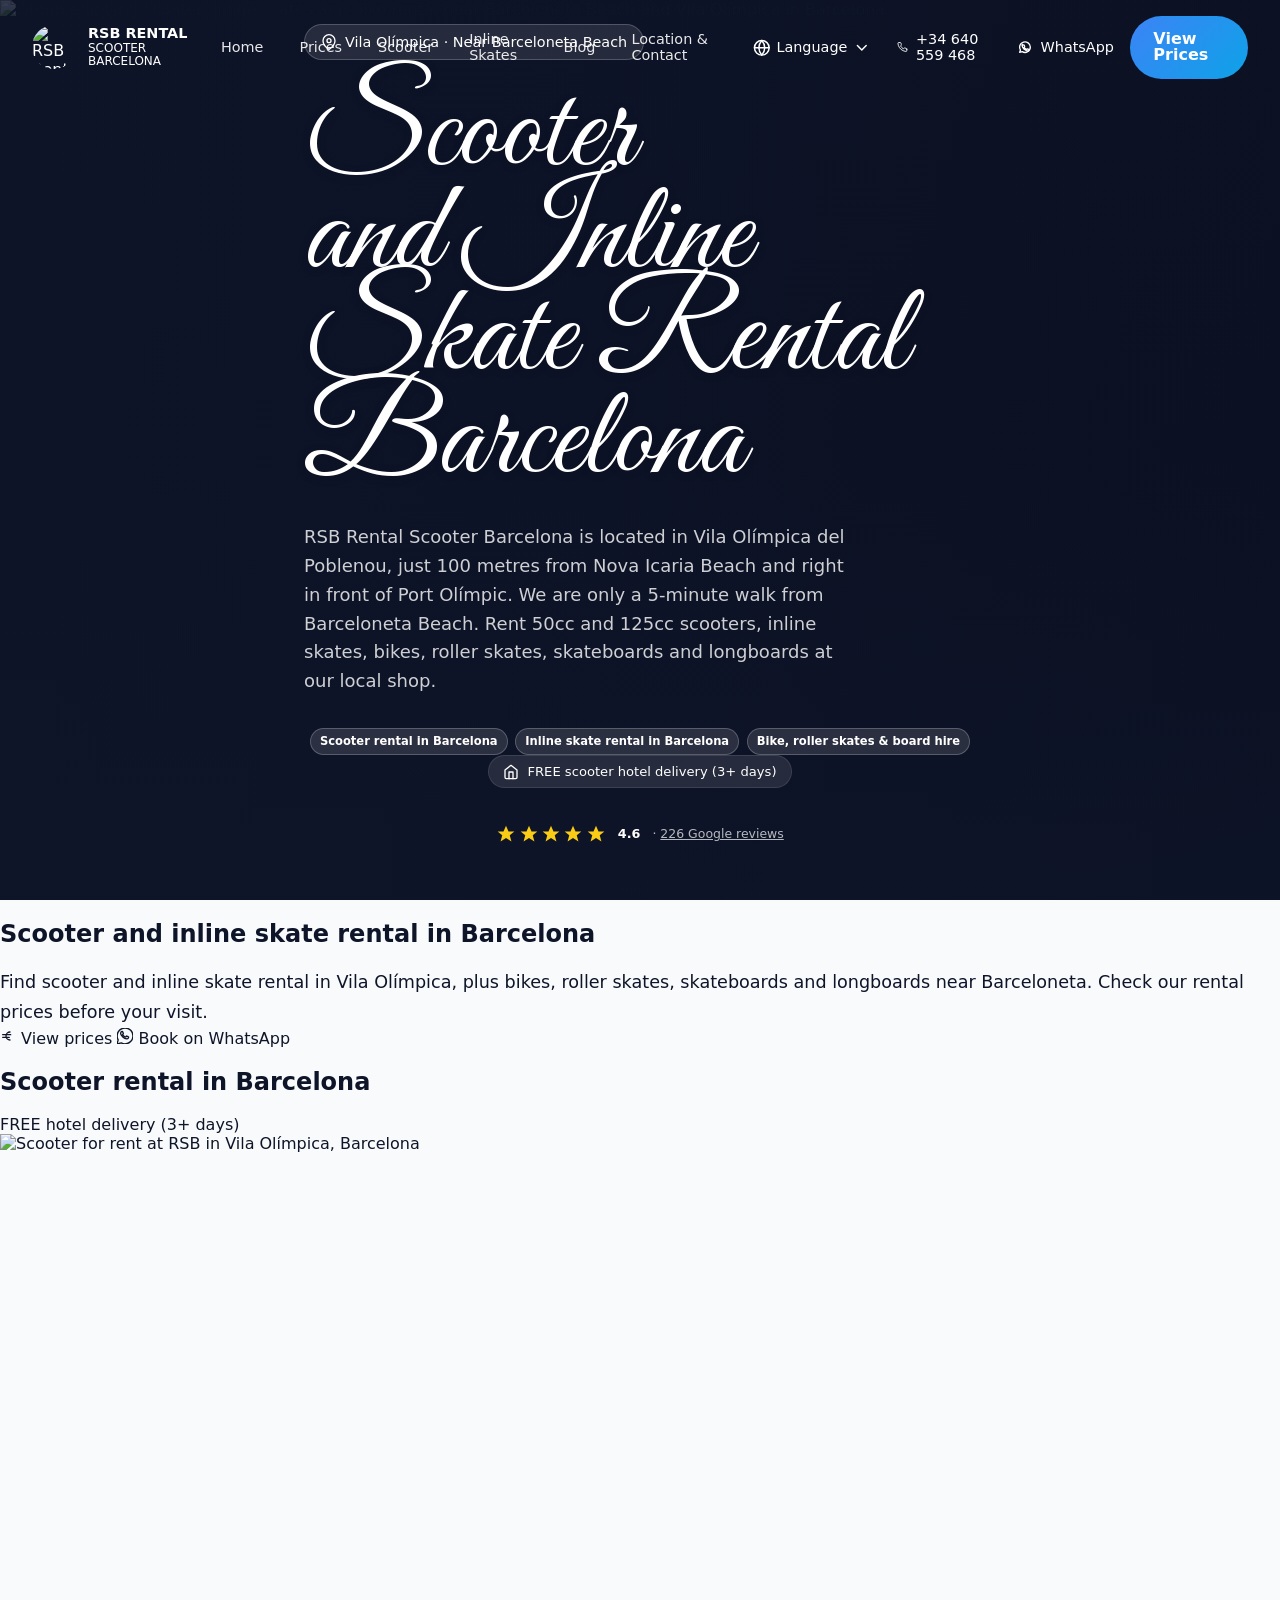
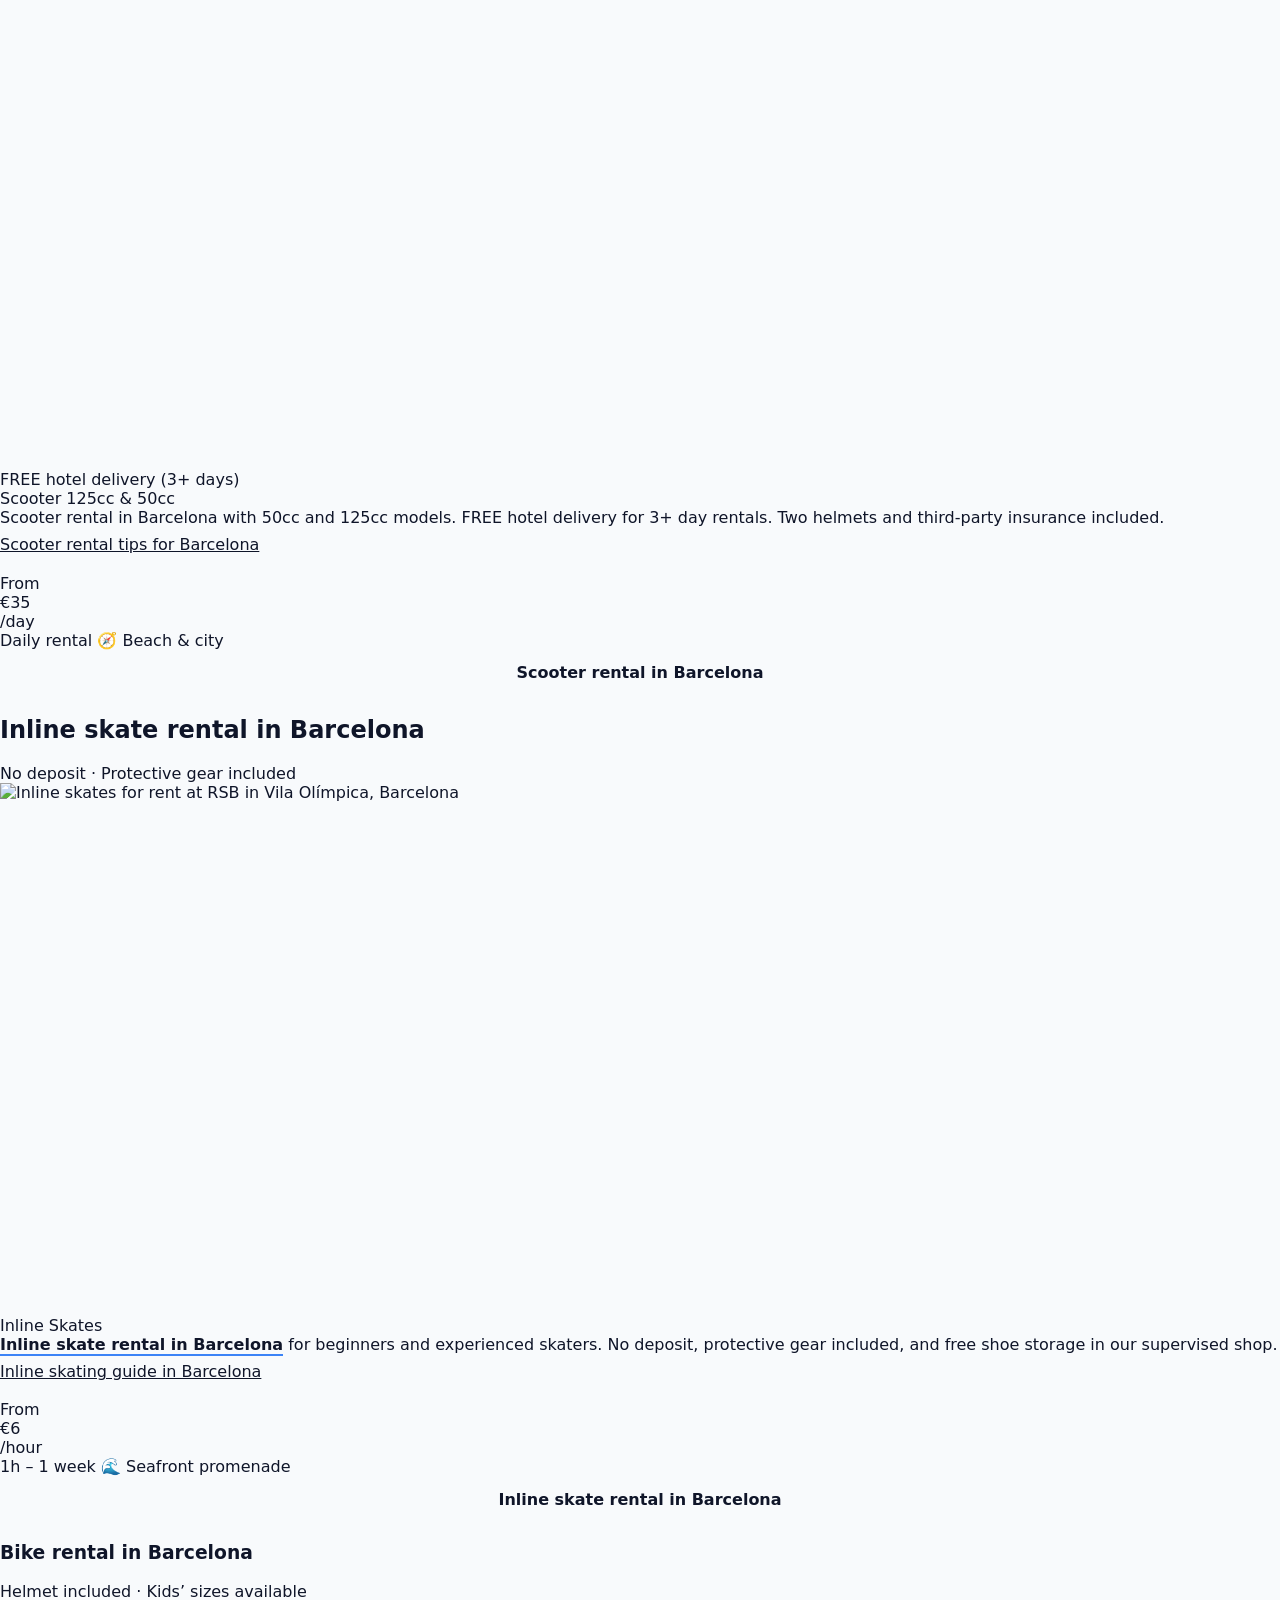
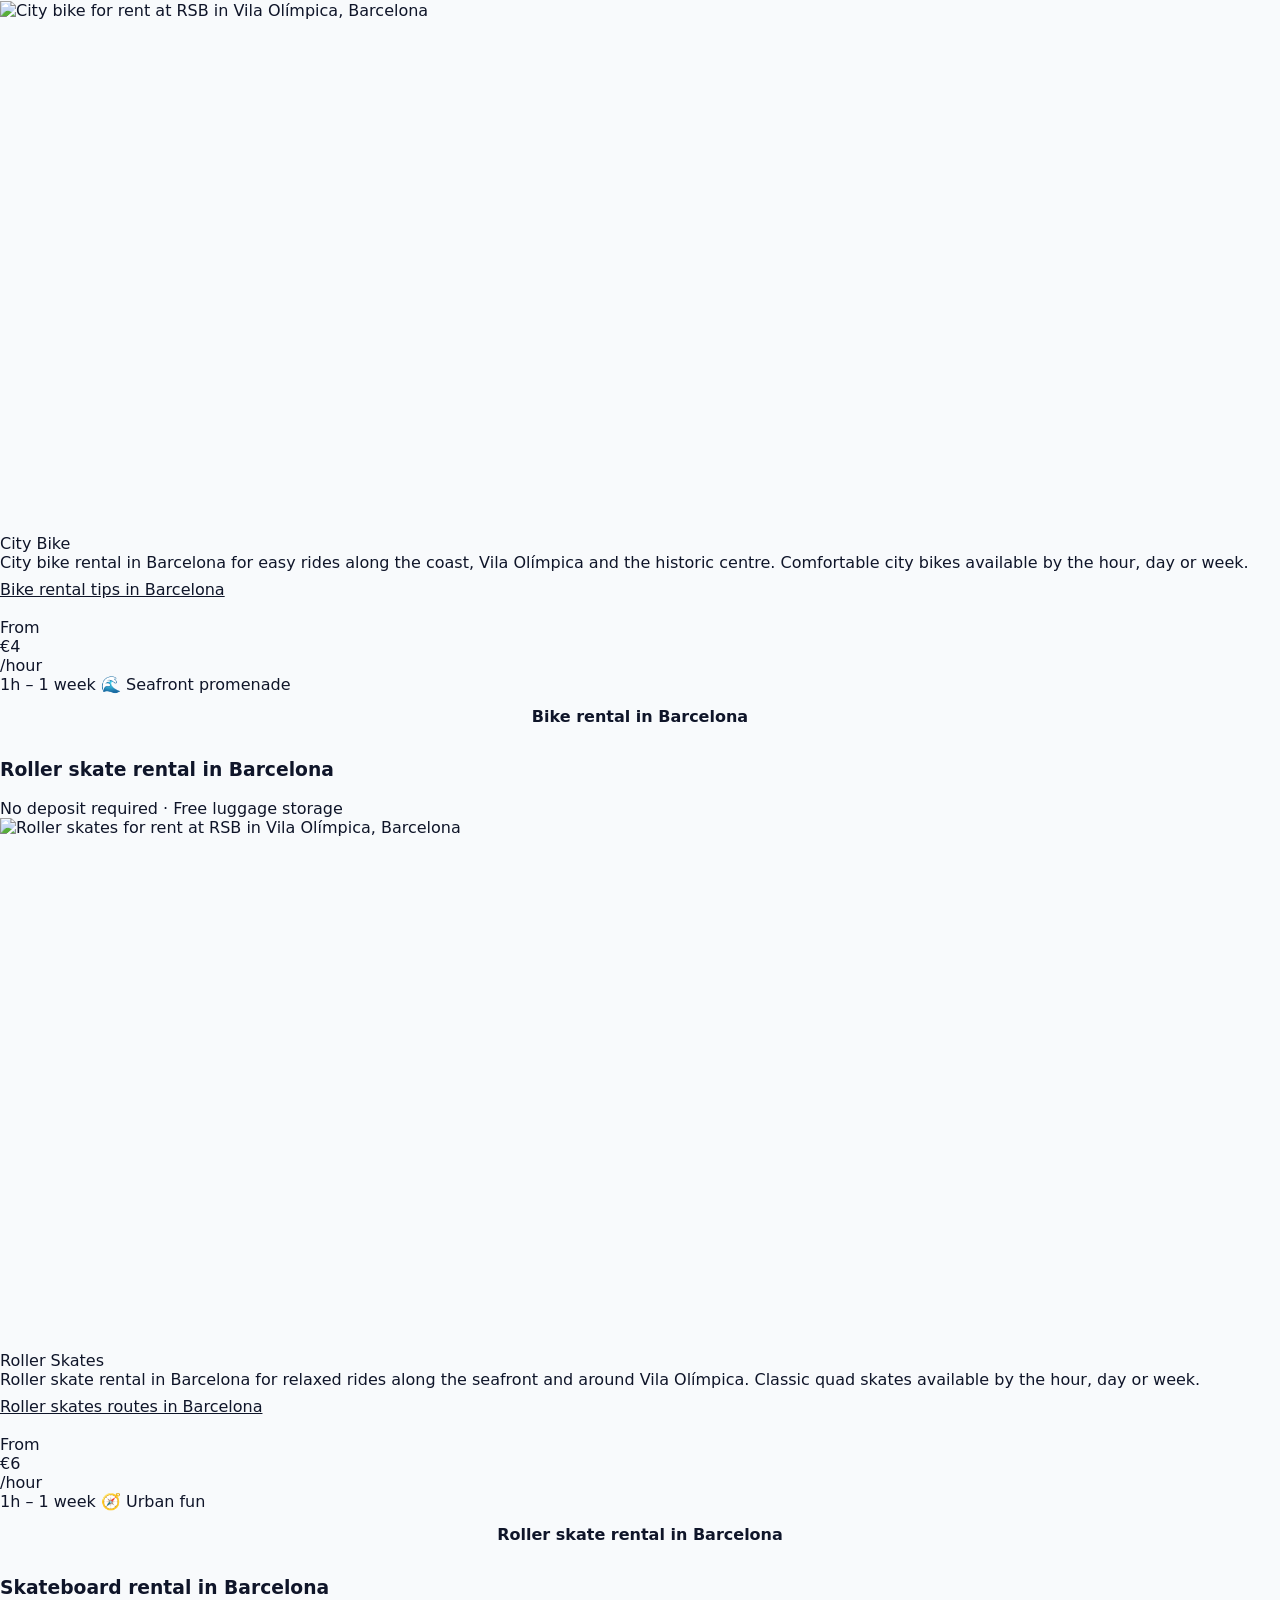
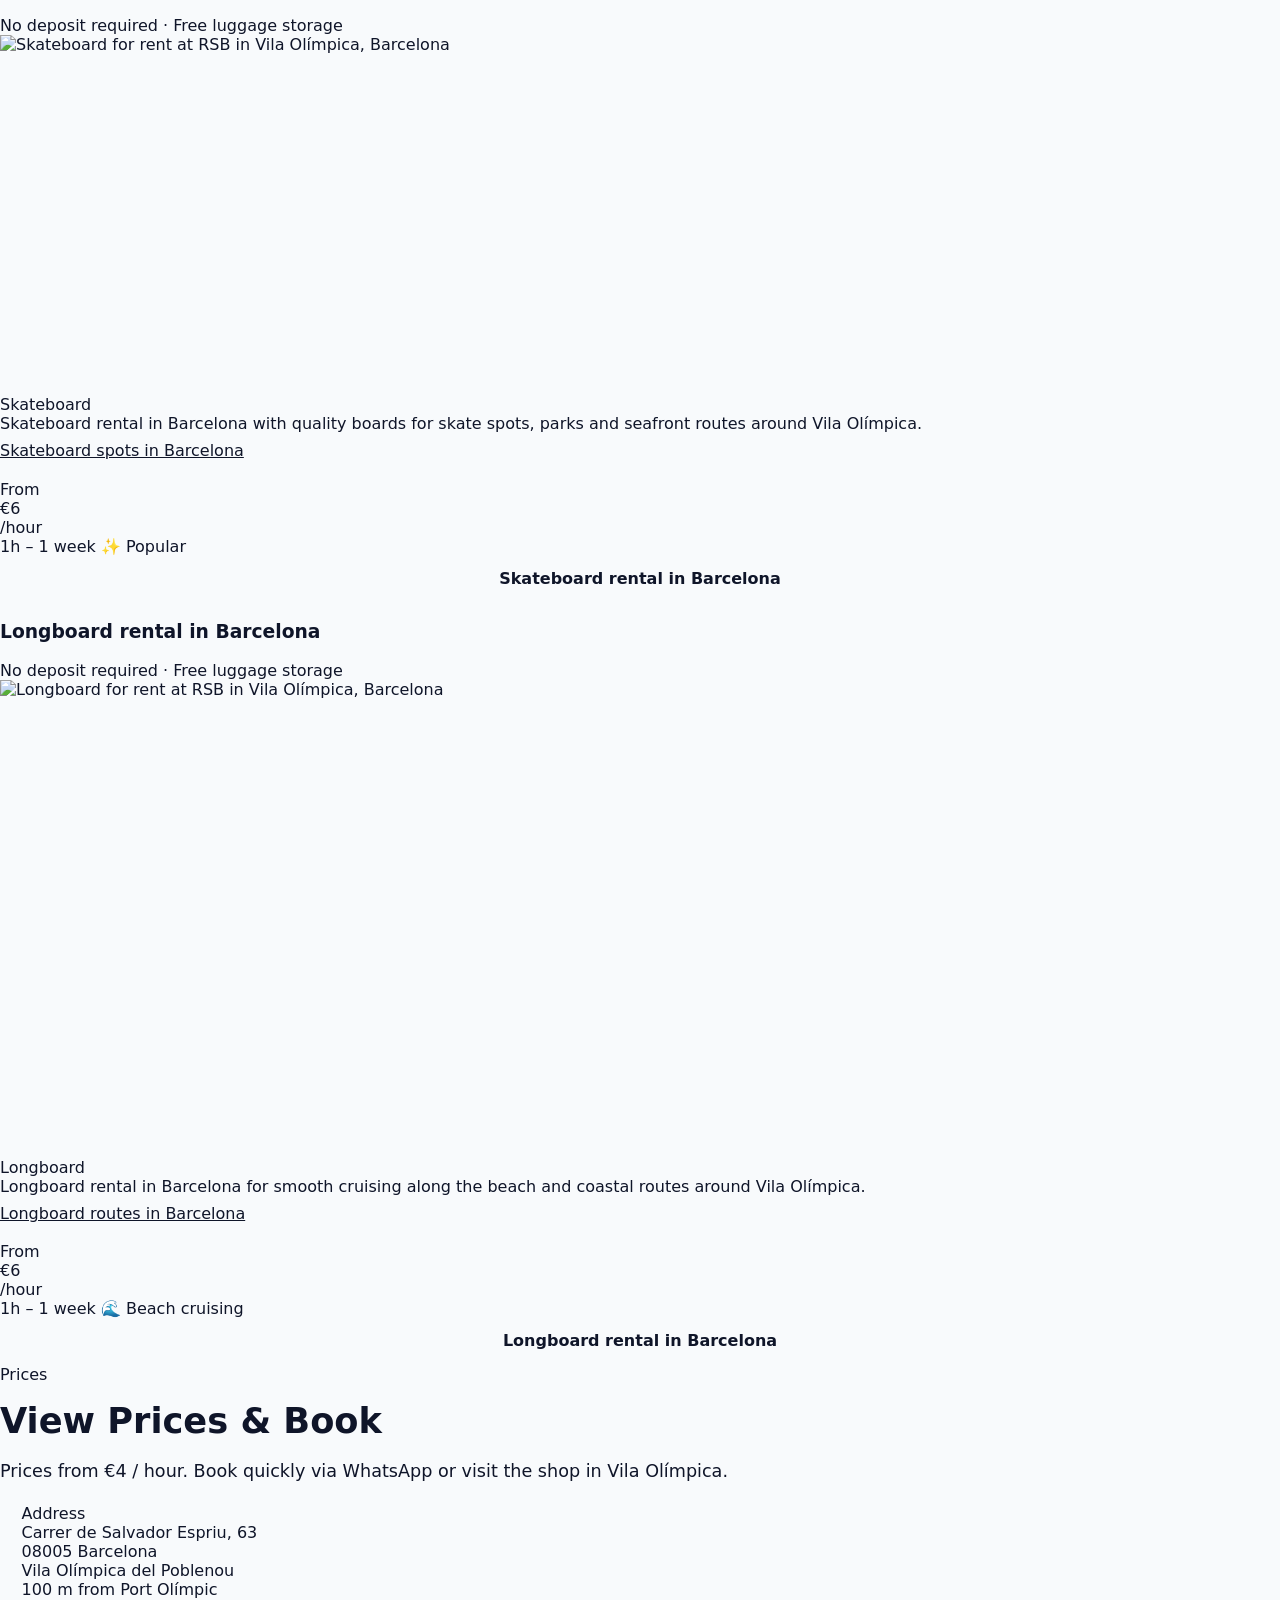
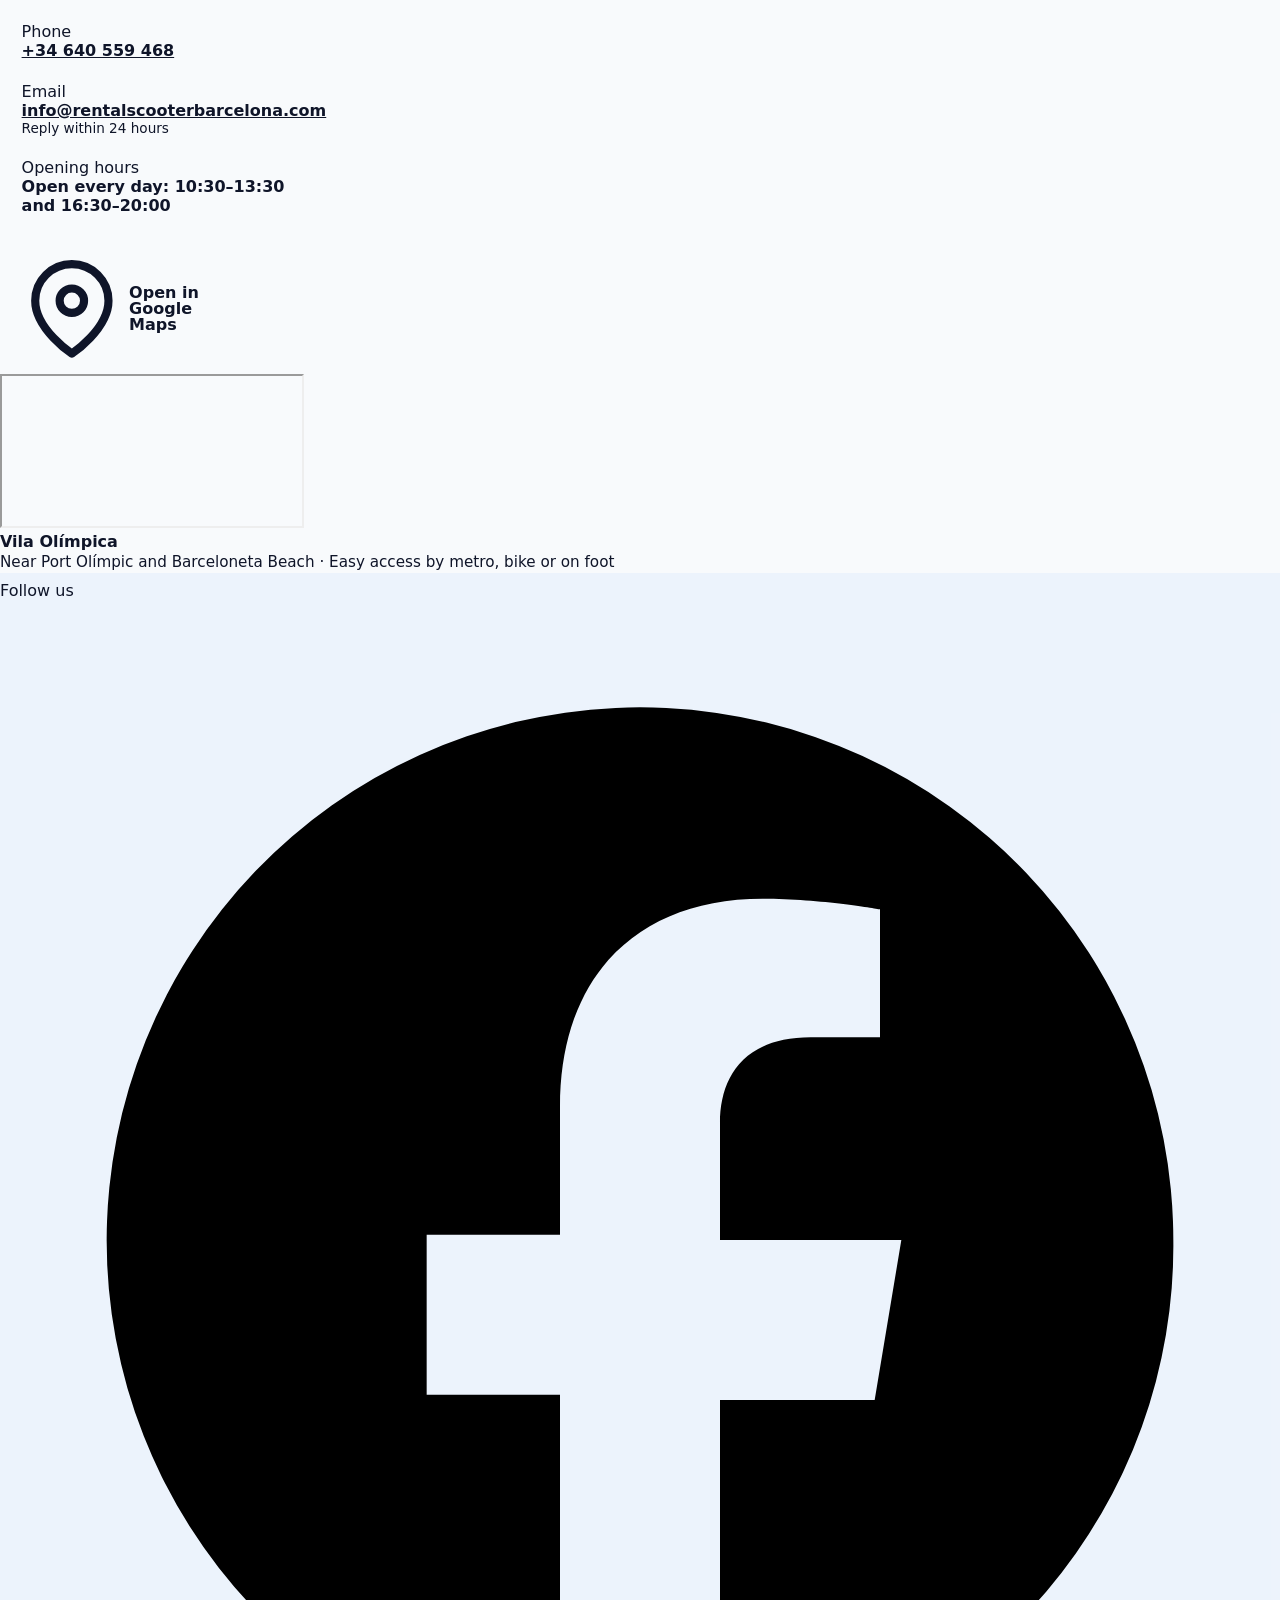
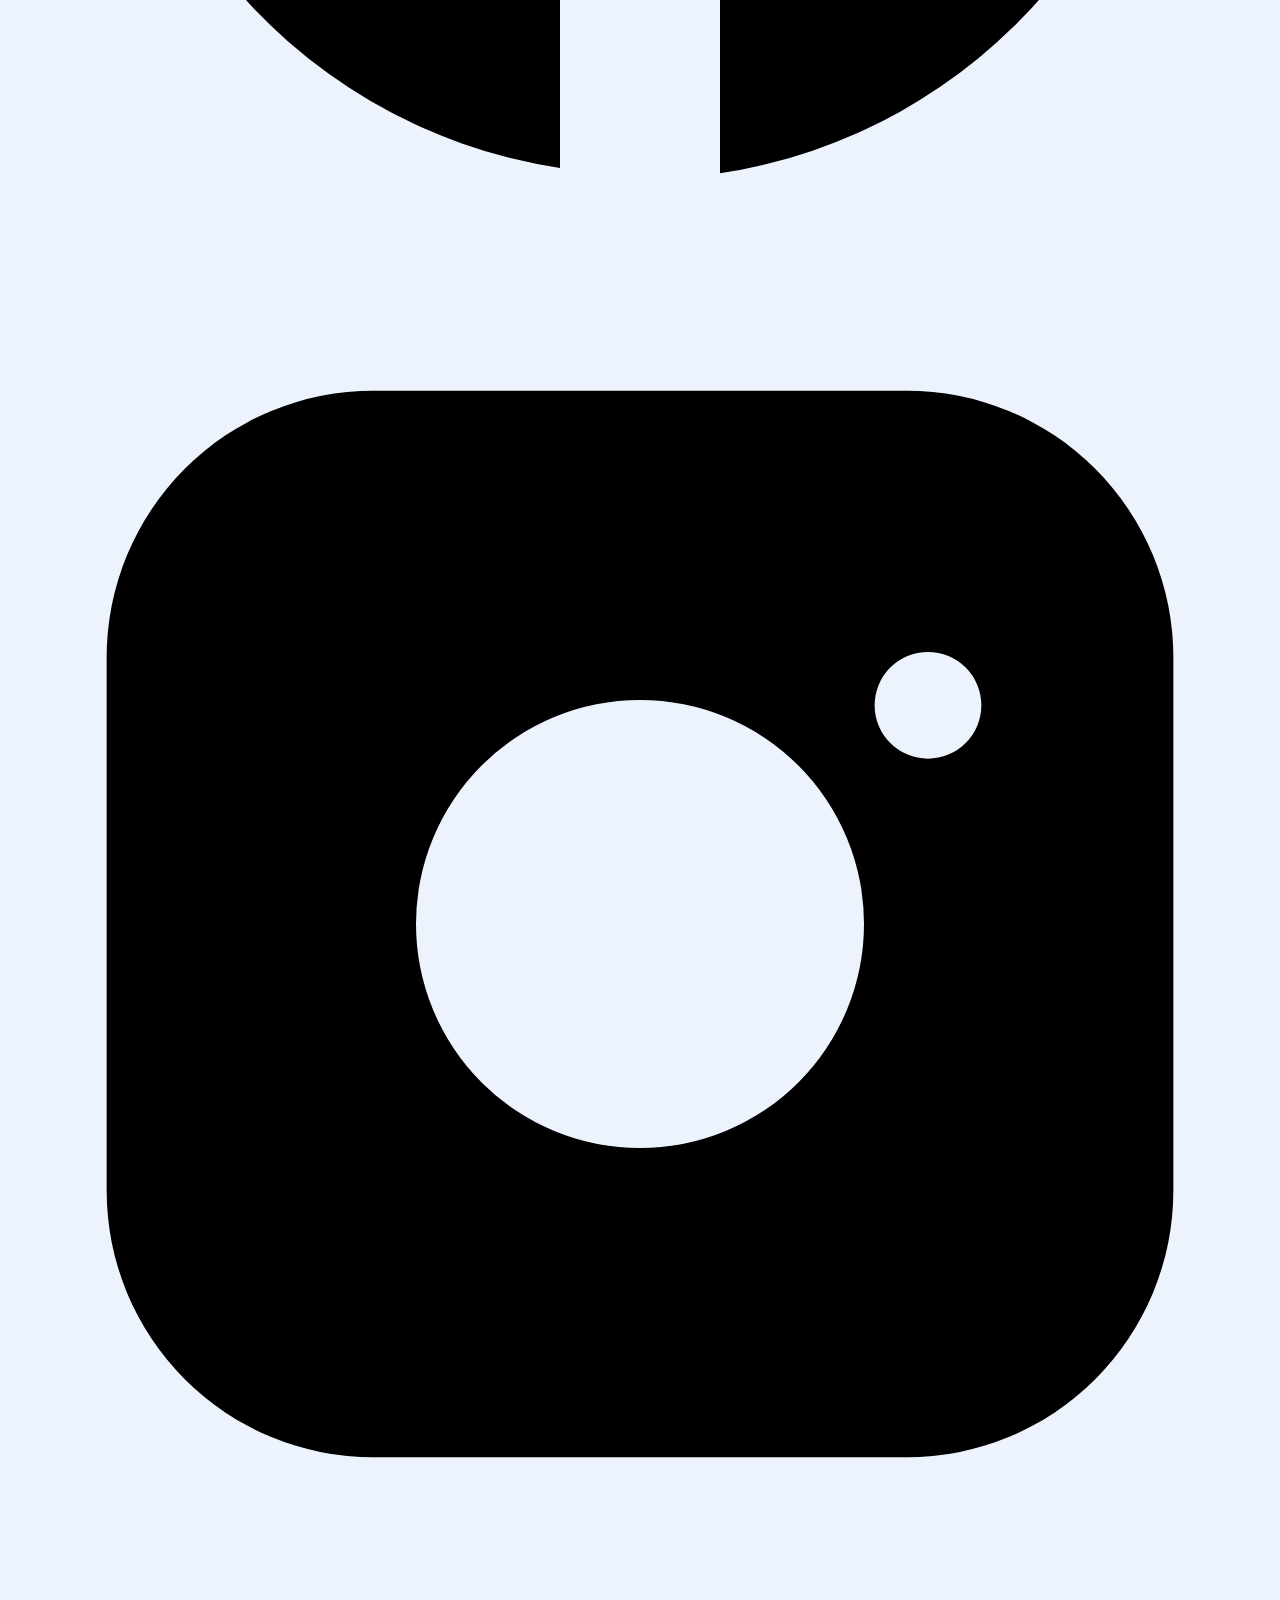
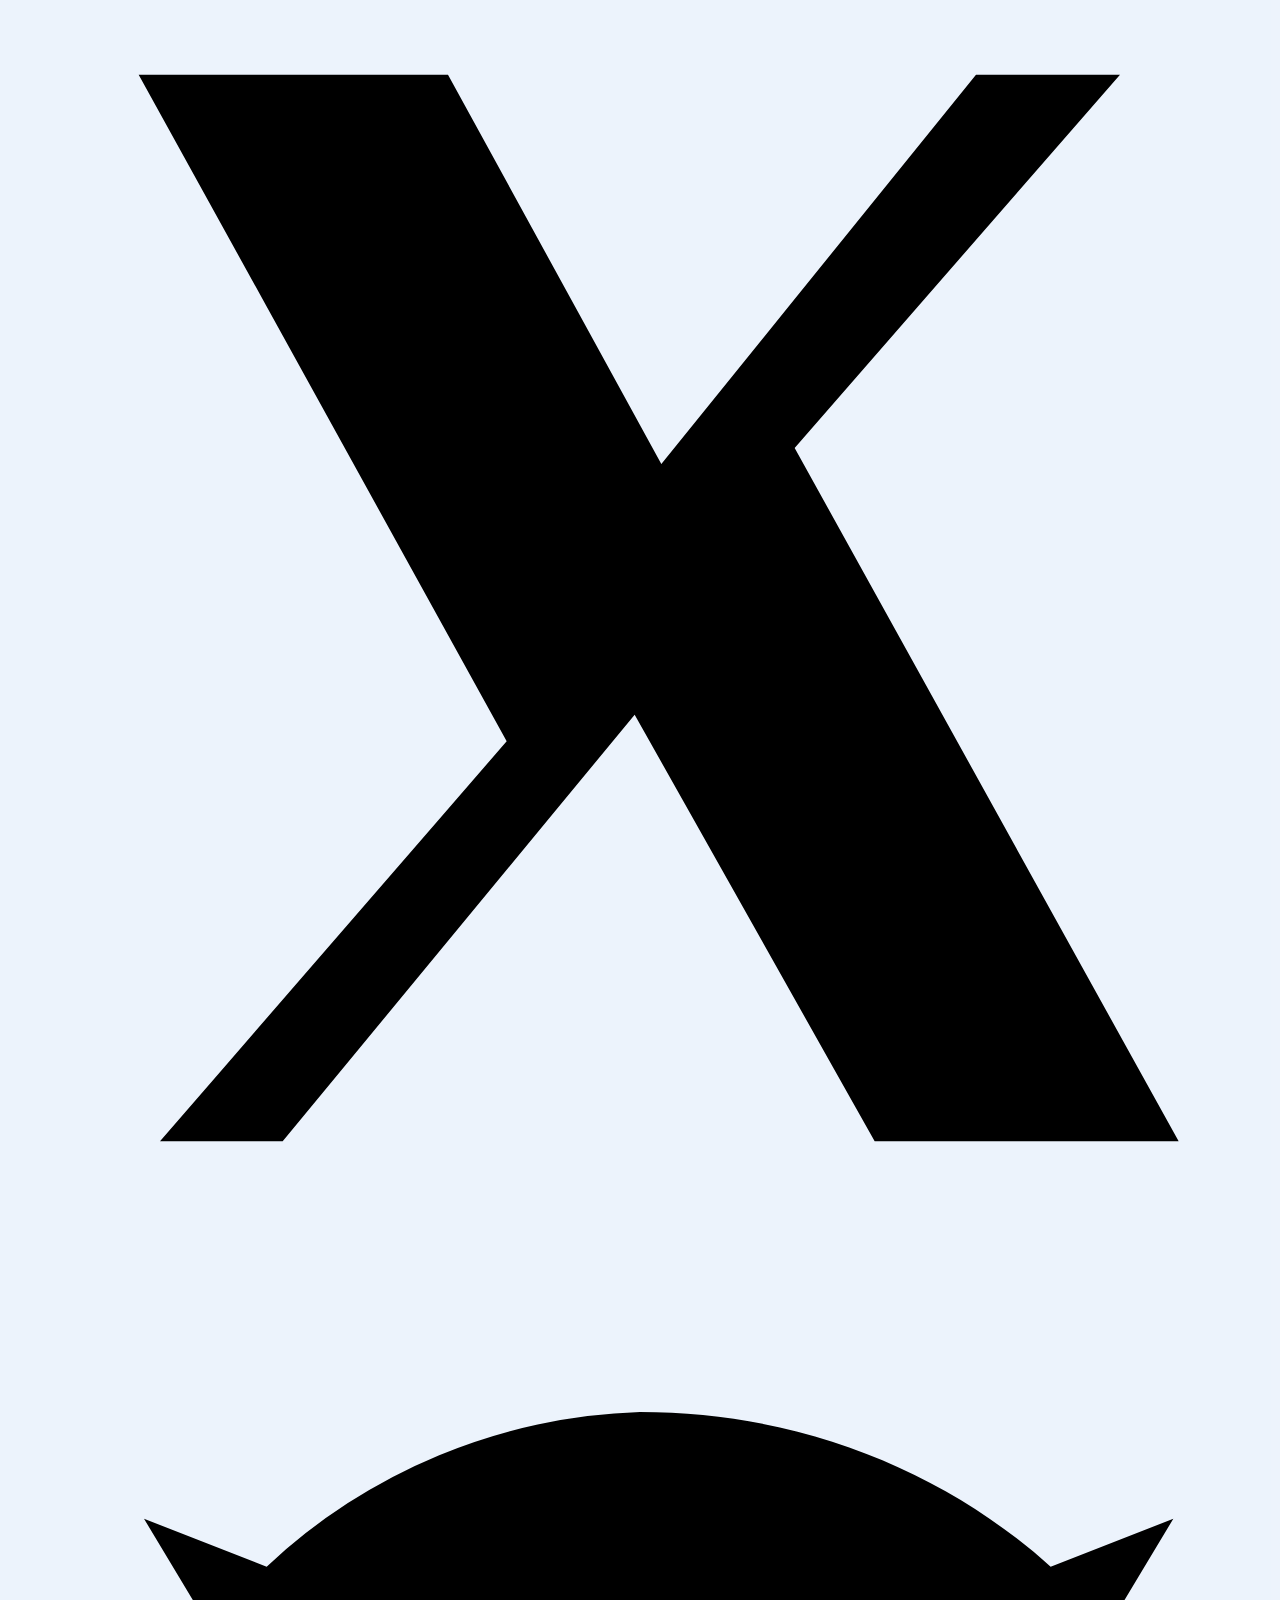
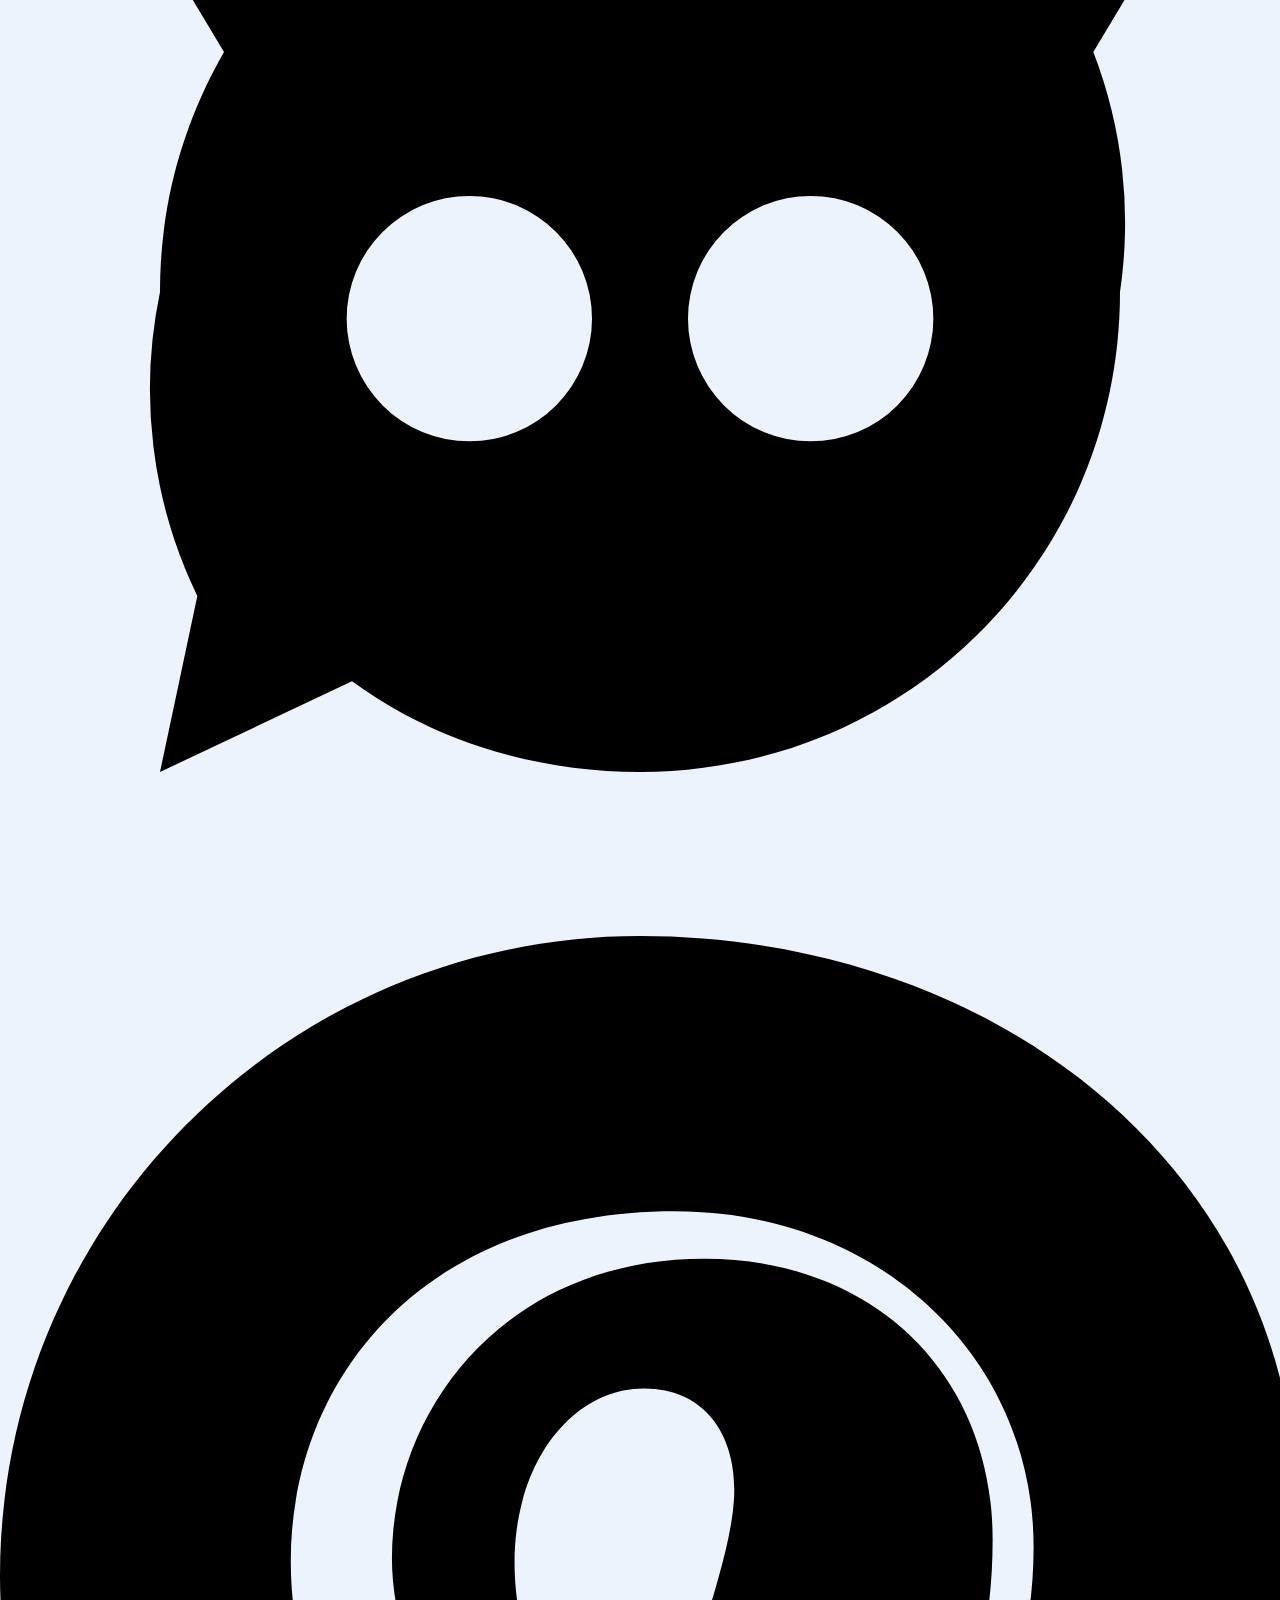
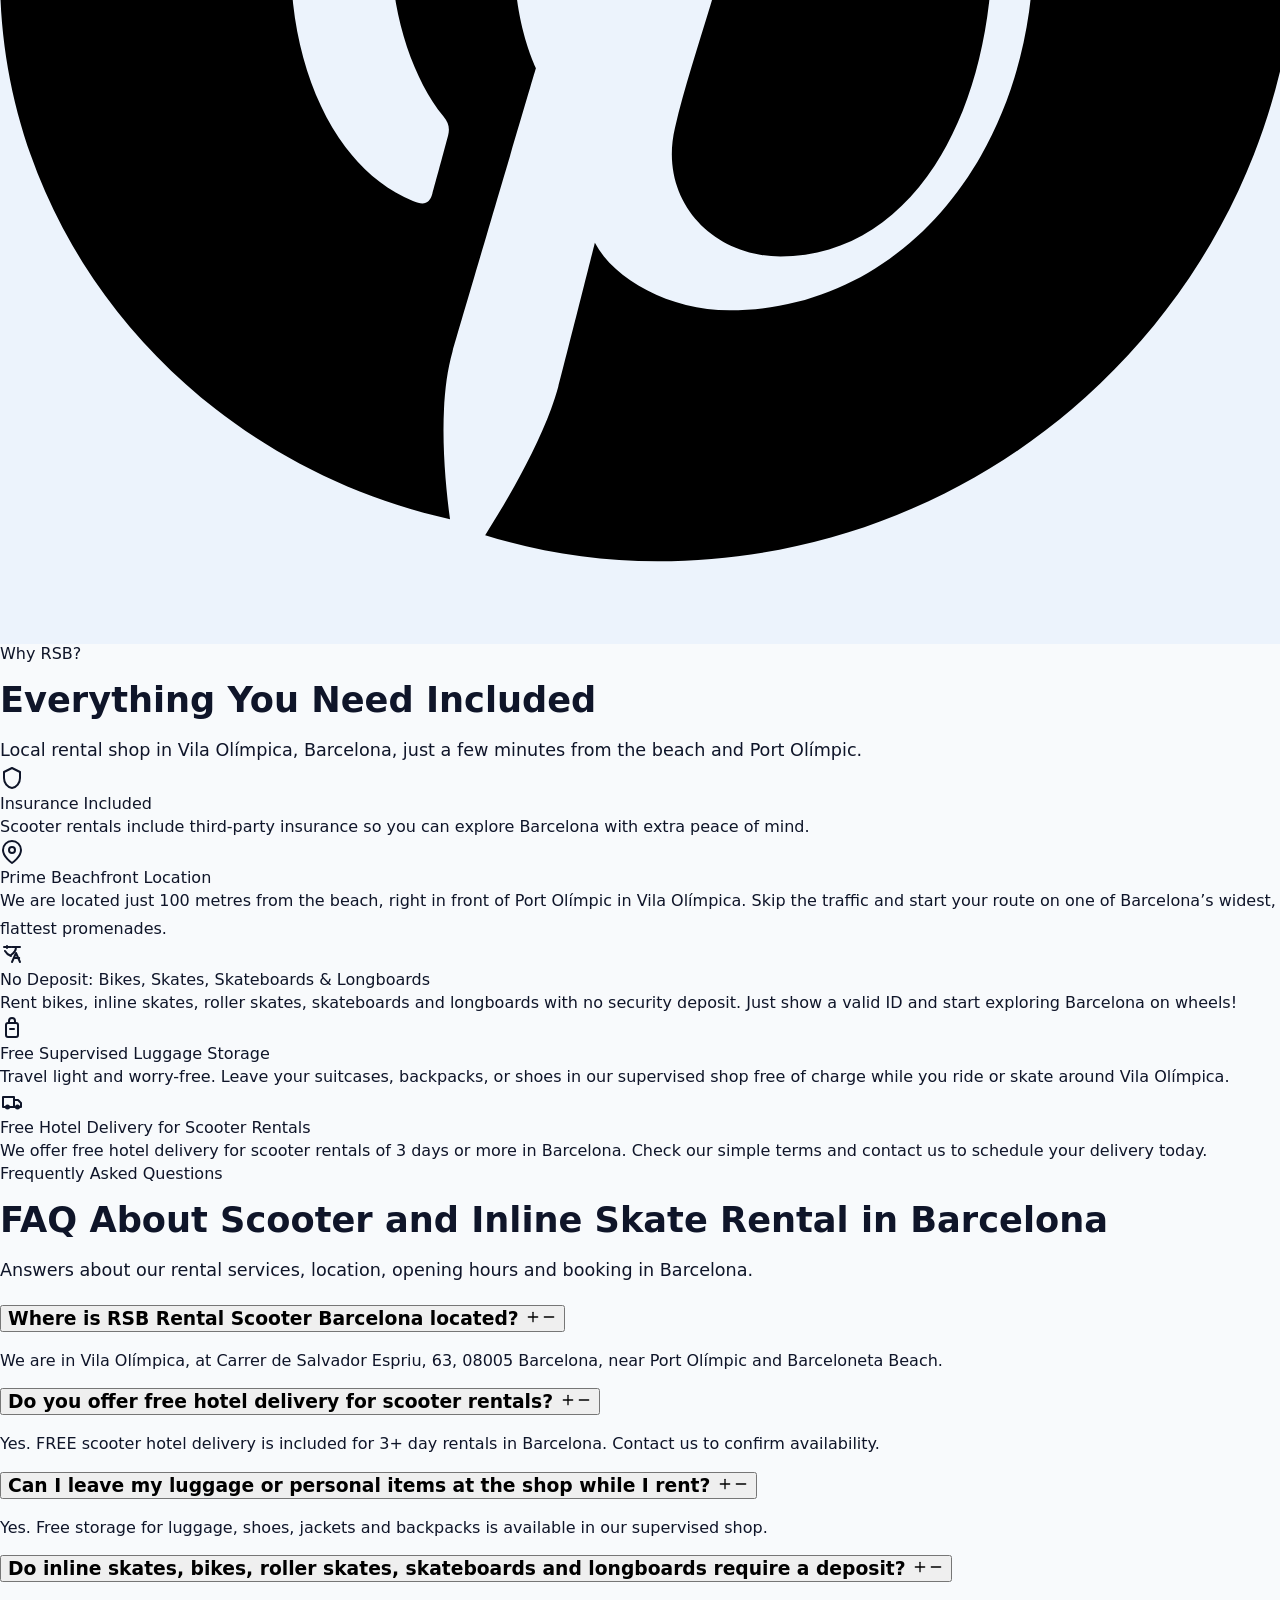
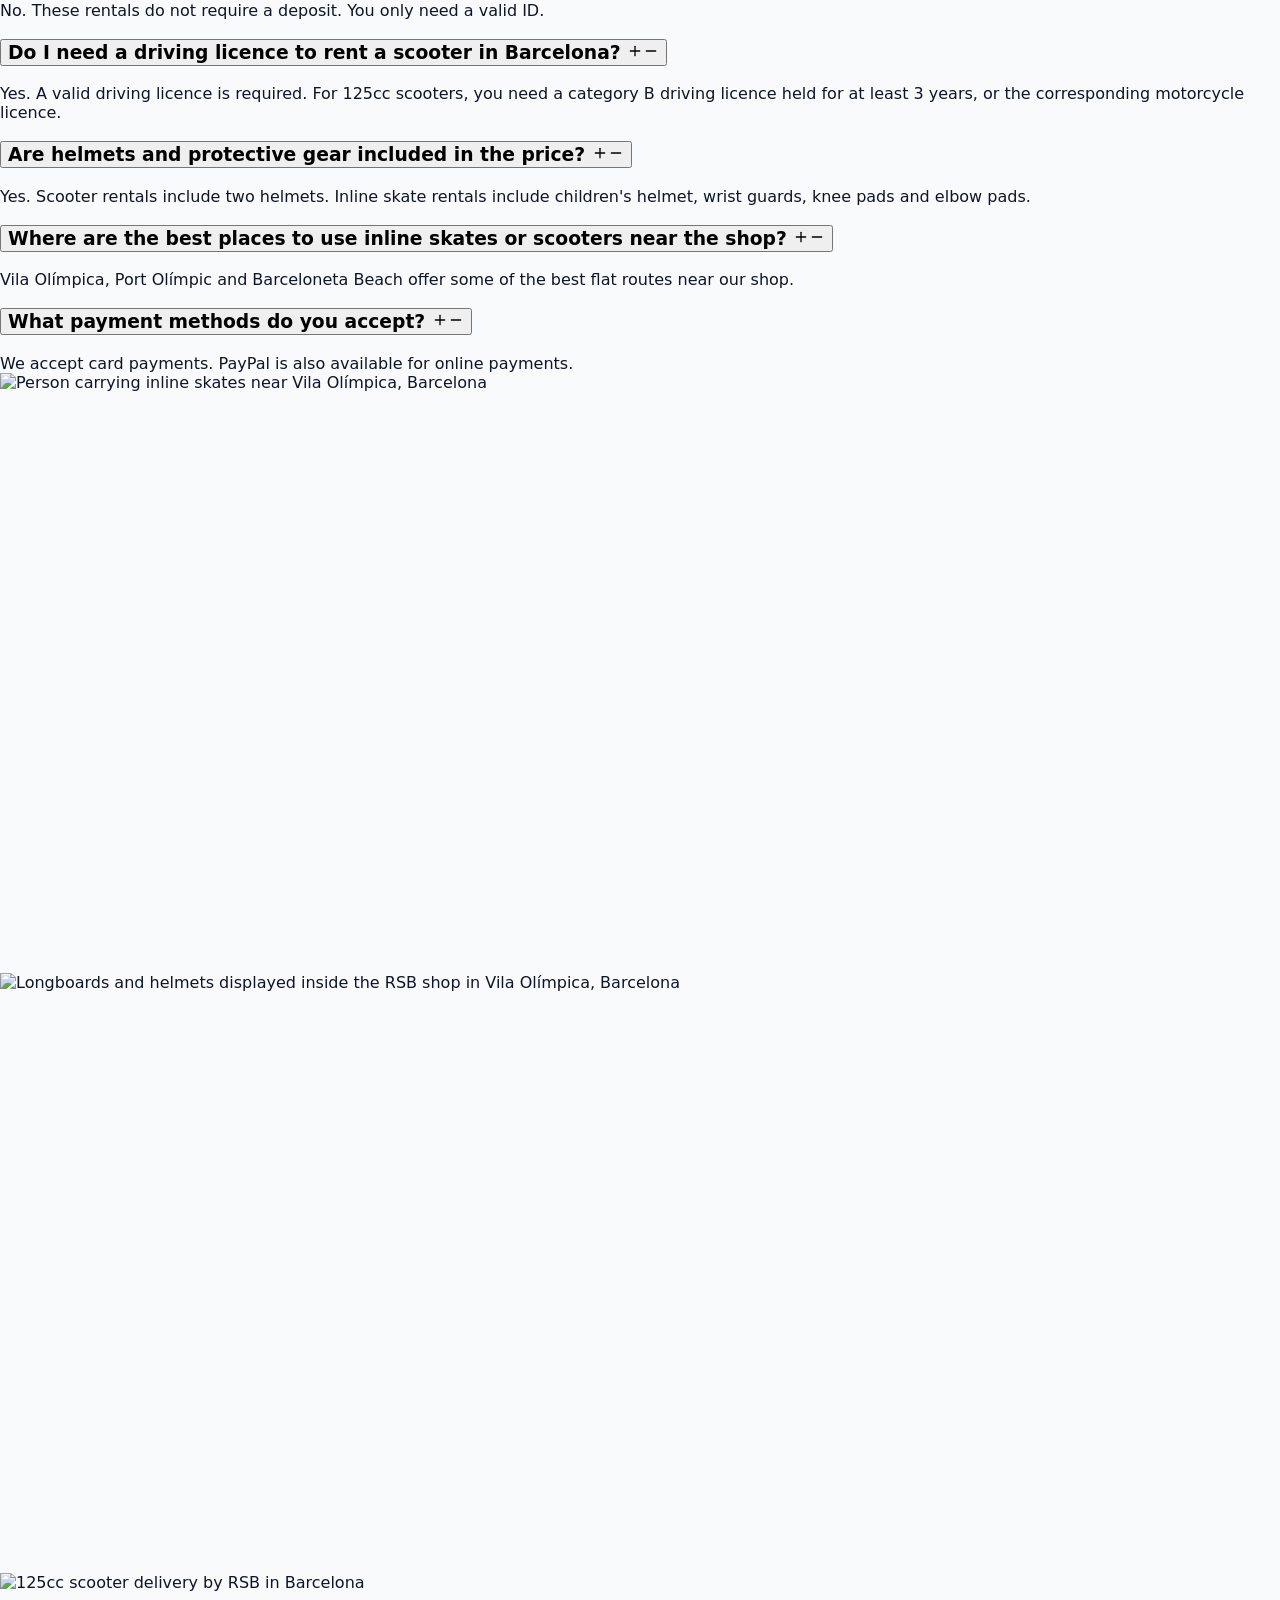
==== index.html @ 7be914fd "Add files via upload" ====
<!DOCTYPE html>

<html lang="en">
<head>
<meta charset="utf-8"/>
<link as="font" crossorigin="" href="/fonts/great-vibes-rsb-subset.woff2" rel="preload" type="font/woff2"/>
<style data-rsb-critical="">@font-face{font-family:"Great Vibes";font-style:normal;font-weight:400;font-display:swap;src:url("/fonts/great-vibes-rsb-subset.woff2") format("woff2")}:root{--header-height:88px;--background:hsl(210 40% 98%);--foreground:hsl(226 47% 11%);--primary:hsl(217 91% 60%);--primary-foreground:#fff;--border:hsl(214 32% 91%);--gradient-cta:linear-gradient(135deg,hsl(217 91% 60%),hsl(199 89% 48%));--font-body:system-ui,-apple-system,BlinkMacSystemFont,"Segoe UI",Arial,sans-serif}*,*::before,*::after{box-sizing:border-box}html{scroll-behavior:smooth}body{margin:0;font-family:var(--font-body);background:var(--background);color:var(--foreground)}h1,p{margin:0}a{color:inherit;text-decoration:none}img{display:block;max-width:100%}button{font:inherit}.container-lg{max-width:80rem;margin:0 auto;padding:0 1rem}.site-header{position:fixed;inset:0 0 auto;z-index:50;padding:1rem 0}.header-inner,.brand,.header-right-mobile,.dropdown-trigger,.location-badge,.pills,.pill,.rating,.stars{display:flex;align-items:center}.header-inner{justify-content:space-between;gap:.5rem}.brand{gap:.75rem;min-width:0;color:#fff}.brand img{width:2.5rem;height:2.5rem;border-radius:999px;object-fit:contain}.brand .title{font-weight:700;font-size:.9rem;line-height:1.1}.brand .subtitle{font-weight:500;font-size:.75rem;line-height:1.1}.nav-desktop,.header-cta{display:none}.header-right-mobile{gap:.5rem}.dropdown{position:relative}.dropdown-trigger,.icon-btn{color:#fff;background:transparent;border:1px solid transparent;border-radius:.75rem;cursor:pointer}.dropdown-trigger{display:inline-flex;gap:.35rem;padding:.45rem .6rem;font-size:.9rem}.icon-btn{display:inline-flex;align-items:center;justify-content:center;padding:.5rem}.icon{width:1rem;height:1rem}.icon-xl{width:1.5rem;height:1.5rem}.dropdown-menu,.mobile-menu{display:none}.hero{position:relative;min-height:100vh;display:flex;align-items:center;overflow:hidden;background:#0b1022}.hero-bg,.hero-bg .layer{position:absolute;inset:0}.hero-bg img{width:100%;height:100%;object-fit:cover;object-position:center 24%}.hero-overlay-1,.hero-overlay-2{position:absolute;inset:0}.hero-overlay-1{background:linear-gradient(to right,hsl(226 47% 11% / .8),hsl(226 47% 11% / .5),transparent)}.hero-overlay-2{background:linear-gradient(to top,hsl(226 47% 11% / .6),transparent,hsl(226 47% 11% / .2))}.hero-content{position:relative;z-index:10;padding-top:calc(var(--header-height) + 1rem);padding-bottom:3rem}.hero-inner{max-width:42rem;opacity:1!important;transform:none!important}.location-badge{width:max-content;gap:.5rem;padding:.55rem 1rem;margin-bottom:1.5rem;border:1px solid hsl(0 0% 100% / .2);border-radius:999px;background:hsl(0 0% 100% / .1);color:#fff;font-size:.9rem;font-weight:500}.home-page .hero .home-hero-title{position:relative;display:flex;flex-direction:column;align-items:flex-start;justify-content:center;gap:.18em;text-align:left;color:#fff;font-family:"Great Vibes",cursive;font-size:clamp(4.054rem,20.33vw,5.687rem);font-weight:400;line-height:.78;letter-spacing:0;text-wrap:balance;text-shadow:0 2px 10px rgba(11,16,34,.16)}.hero .lead{max-width:34rem;margin-top:1.9rem!important;margin-bottom:2rem;color:hsl(0 0% 100% / .8);font-size:1.05rem;line-height:1.6}.hero-service-links{display:flex;flex-wrap:wrap;justify-content:center;gap:.45rem;max-width:48rem;margin-top:1rem}.hero-service-link{display:inline-flex;align-items:center;justify-content:center;padding:.4rem .58rem;border:1px solid rgba(255,255,255,.22);border-radius:999px;background:rgba(255,255,255,.12);color:#fff;font-size:.72rem;font-weight:700;line-height:1.1;text-align:center}.pills{flex-wrap:wrap;justify-content:center;gap:.55rem;margin:0 0 2.25rem}.pill{gap:.5rem;padding:.45rem .9rem;border:1px solid hsl(0 0% 100% / .1);border-radius:999px;background:hsl(0 0% 100% / .1);color:#fff;font-size:.82rem;line-height:1;white-space:nowrap}.rating{width:fit-content;justify-content:center;gap:.75rem;margin:0 auto 2rem;text-align:center;flex-wrap:wrap}.stars{gap:.15rem}.star{width:1.1rem;height:1.1rem}.hero-cta{display:flex;flex-wrap:wrap;gap:1rem}.btn{display:inline-flex;align-items:center;justify-content:center;gap:.5rem;padding:.9rem 1.4rem;border:1px solid transparent;border-radius:999px;font-weight:600;line-height:1}.btn-gradient{color:var(--primary-foreground);background:var(--gradient-cta)}.btn-outline{color:#fff;border-color:hsl(0 0% 100% / .3)}.scroll-indicator{display:none}@media (max-width:768px){:root{--header-height:76px}}@media (max-width:640px){.rating{width:100%;margin-left:0;margin-right:0}}@media (min-width:640px){.container-lg{padding:0 1.5rem}.brand img{width:2.75rem;height:2.75rem}.home-page .hero .home-hero-title{font-size:clamp(4.84rem,10.648vw,7.986rem);line-height:.8}.hero .lead{font-size:1.125rem}.star{width:1.25rem;height:1.25rem}}@media (min-width:1024px){.container-lg{padding:0 2rem}.nav-desktop,.header-cta{display:flex;align-items:center}.nav-desktop{gap:.25rem}.header-cta{gap:1rem}.header-right-mobile{display:none}.nav-link{padding:.55rem 1rem;color:hsl(0 0% 100% / .9);font-size:.9rem;font-weight:500}.phone-link{display:inline-flex;align-items:center;gap:.5rem;color:#fff;font-size:.9rem;font-weight:500}}
.dropdown-trigger .icon{width:1.1rem;height:1.1rem}</style>
    <link rel="manifest" href="/site.webmanifest"/>
<meta content="width=device-width, initial-scale=1" name="viewport"/>
<title>Scooter Rental, Inline Skates &amp; Bike Rental in Barcelona | RSB</title>
<meta content="Rent scooters, inline skates and bikes in Barcelona from our Vila Olímpica shop. No deposit for skates and boards; free scooter hotel delivery for 3+ days." name="description"/>
<meta content="index,follow,max-image-preview:large" name="robots"/>
<meta content="RSB Rental Scooter Barcelona" name="author"/>
<meta content="#0b1022" name="theme-color"/>
<link href="https://rentalscooterbarcelona.com/" rel="canonical"/><link href="https://rentalscooterbarcelona.com/" hreflang="x-default" rel="alternate"/><link href="https://rentalscooterbarcelona.com/" hreflang="en" rel="alternate"/><link href="https://rentalscooterbarcelona.com/es/" hreflang="es" rel="alternate"/><link href="https://rentalscooterbarcelona.com/fr/" hreflang="fr" rel="alternate"/><link href="https://rentalscooterbarcelona.com/it/" hreflang="it" rel="alternate"/><link href="https://rentalscooterbarcelona.com/de/" hreflang="de" rel="alternate"/><link href="https://rentalscooterbarcelona.com/nl/" hreflang="nl" rel="alternate"/><link href="https://rentalscooterbarcelona.com/pt/" hreflang="pt" rel="alternate"/><link href="https://rentalscooterbarcelona.com/cat/" hreflang="ca" rel="alternate"/><link href="https://rentalscooterbarcelona.com/sv/" hreflang="sv" rel="alternate"/><link href="https://rentalscooterbarcelona.com/pl/" hreflang="pl" rel="alternate"/>
<meta content="ES-CT" name="geo.region"/>
<meta content="Barcelona" name="geo.placename"/>
<meta content="41.3906488;2.1984312" name="geo.position"/>
<meta content="41.3906488, 2.1984312" name="ICBM"/>
<meta content="website" property="og:type"/>
<meta content="RSB Rental Scooter Barcelona" property="og:site_name"/>
<meta content="Scooter Rental, Inline Skates &amp; Bike Rental in Barcelona | RSB" property="og:title"/>
<meta content="Rent scooters, inline skates and bikes in Barcelona from our Vila Olímpica shop. No deposit for skates and boards; free scooter hotel delivery for 3+ days." property="og:description"/>
<meta content="https://rentalscooterbarcelona.com/" property="og:url"/>
<meta content="https://rentalscooterbarcelona.com/images/rsb-barcelona-rental-hero-group-beach-1600-v1.webp" property="og:image"/>
<meta content="https://rentalscooterbarcelona.com/images/rsb-barcelona-rental-hero-group-beach-1600-v1.webp" property="og:image:secure_url"/>
<meta content="image/webp" property="og:image:type"/>
<meta content="1600" property="og:image:width"/>
<meta content="874" property="og:image:height"/>
<meta content="Group enjoying scooter, inline skates and bike rental near Barceloneta Beach in Barcelona" property="og:image:alt"/>
<meta content="en_GB" property="og:locale"/>
<meta content="es_ES" property="og:locale:alternate"/>
<meta content="fr_FR" property="og:locale:alternate"/>
<meta content="it_IT" property="og:locale:alternate"/>
<meta content="de_DE" property="og:locale:alternate"/>
<meta content="nl_NL" property="og:locale:alternate"/>
<meta content="pt_PT" property="og:locale:alternate"/>
<meta content="ca_ES" property="og:locale:alternate"/>
<meta content="sv_SE" property="og:locale:alternate"/>
<meta content="pl_PL" property="og:locale:alternate"/>
<meta content="summary_large_image" name="twitter:card"/>
<meta content="@RSBscooterbarce" name="twitter:site"/>
<meta content="Scooter Rental, Inline Skates &amp; Bike Rental in Barcelona | RSB" name="twitter:title"/>
<meta content="Rent scooters, inline skates and bikes in Barcelona from our Vila Olímpica shop. No deposit for skates and boards; free scooter hotel delivery for 3+ days." name="twitter:description"/>
<meta content="https://rentalscooterbarcelona.com/images/rsb-barcelona-rental-hero-group-beach-1600-v1.webp" name="twitter:image"/>
<meta content="Group enjoying scooter, inline skates and bike rental near Barceloneta Beach in Barcelona" name="twitter:image:alt"/>
<link href="https://rentalscooterbarcelona.com/favicon.ico" rel="icon" sizes="any"/>
<link href="https://rentalscooterbarcelona.com/favicon-16x16.png" rel="icon" sizes="16x16" type="image/png"/>
<link href="https://rentalscooterbarcelona.com/favicon-32x32.png" rel="icon" sizes="32x32" type="image/png"/>
<link href="https://rentalscooterbarcelona.com/favicon-192x192.png" rel="icon" sizes="192x192" type="image/png"/>
<link href="https://rentalscooterbarcelona.com/favicon-512x512.png" rel="icon" sizes="512x512" type="image/png"/>
<link href="https://rentalscooterbarcelona.com/apple-touch-icon.png" rel="apple-touch-icon"/>
<link crossorigin="" href="https://www.googletagmanager.com" rel="preconnect"/>
<link href="https://www.googletagmanager.com" rel="dns-prefetch"/>
<link as="image" fetchpriority="high" href="https://rentalscooterbarcelona.com/images/rsb-barcelona-rental-hero-group-beach-1600-v1.webp" imagesizes="100vw" imagesrcset="https://rentalscooterbarcelona.com/images/rsb-barcelona-rental-hero-group-beach-480-v1.webp 480w, https://rentalscooterbarcelona.com/images/rsb-barcelona-rental-hero-group-beach-720-v2.webp 720w, https://rentalscooterbarcelona.com/images/rsb-barcelona-rental-hero-group-beach-800-v1.webp 800w, https://rentalscooterbarcelona.com/images/rsb-barcelona-rental-hero-group-beach-1600-v1.webp 1600w" rel="preload"/>
<link href="https://fonts.googleapis.com" rel="preconnect"/>
<link crossorigin="" href="https://fonts.gstatic.com" rel="preconnect"/>
<link as="style" href="https://fonts.googleapis.com/css2?family=Space+Grotesk:wght@400;500;600;700&amp;display=swap" onload="this.onload=null;this.rel='stylesheet'" rel="preload"/>
<link as="style" href="https://rentalscooterbarcelona.com/stylesHome.css?v=20260813" onload="this.onload=null;this.rel='stylesheet'" rel="preload"/>
<noscript><link href="https://fonts.googleapis.com/css2?family=Space+Grotesk:wght@400;500;600;700&amp;display=swap" rel="stylesheet"/><link href="https://rentalscooterbarcelona.com/stylesHome.css?v=20260813" rel="stylesheet"/></noscript>
<script data-rsb-dynamic-hours="" type="application/ld+json">
{
  "@context": "https://schema.org",
  "@graph": [
    {
      "@type": "Organization",
      "@id": "https://rentalscooterbarcelona.com/#organization",
      "name": "RSB Rental Scooter Barcelona",
      "alternateName": "RSB",
      "url": "https://rentalscooterbarcelona.com/",
      "logo": "https://rentalscooterbarcelona.com/images/rsb-barcelona-rental-logo-2-140-v1.webp",
      "image": "https://rentalscooterbarcelona.com/images/rsb-rental-scooter-barcelona-shop-vila-olimpica.webp",
      "sameAs": [
        "https://www.facebook.com/rentalscooterbarcelona",
        "https://www.instagram.com/rentalscooterbarcelona/",
        "https://x.com/RSBscooterbarce",
        "https://es.pinterest.com/rsbscooter/",
        "https://www.tripadvisor.es/Attraction_Review-g187497-d7708978-Reviews-Rental_Scooter_Barcelona-Barcelona_Catalonia.html",
        "https://www.google.com/maps?cid=912877649802486634",
        "https://maps.apple.com/place?place-id=IA5C7938C1925731A&address=Carrer+de+Salvador+Espriu%2C+63%2C+08005+Barcelona%2C+Espa%C3%B1a&coordinate=41.390577%2C2.198362&name=Rental+Scooter&_provider=9902",
        "https://www.bing.com/maps/search?style=r&q=RSB+Rental+Scooter+Barcelona%2C+Calle+de+Salvador+Espriu+63%2C+08005+Barcelona%2C+Catalu%C3%B1a%2C+Espa%C3%B1a&ss=id.local_ypid%3A%22YND84466019C726C1%22"
      ],
      "description": "Local rental shop in Vila Olímpica del Poblenou, Barcelona, offering scooter, inline skate, bike, roller skates, skateboard and longboard rentals near Barceloneta and Port Olímpic.",
      "telephone": "+34 640 559 468",
      "email": "info@rentalscooterbarcelona.com",
      "address": {
        "@type": "PostalAddress",
        "streetAddress": "Carrer de Salvador Espriu, 63",
        "addressLocality": "Barcelona",
        "addressRegion": "Catalonia",
        "postalCode": "08005",
        "addressCountry": "ES"
      },
      "contactPoint": [
        {
          "@type": "ContactPoint",
          "telephone": "+34 640 559 468",
          "email": "info@rentalscooterbarcelona.com",
          "contactType": "customer service",
          "areaServed": "ES",
          "availableLanguage": [
            "en",
            "es",
            "ca",
            "fr",
            "it",
            "de",
            "nl",
            "pt",
            "sv",
            "pl"
          ]
        },
        {
          "@type": "ContactPoint",
          "telephone": "+34 640 559 468",
          "email": "info@rentalscooterbarcelona.com",
          "contactType": "booking",
          "areaServed": "ES",
          "availableLanguage": [
            "en",
            "es",
            "ca",
            "fr",
            "it",
            "de",
            "nl",
            "pt",
            "sv",
            "pl"
          ]
        }
      ]
    },
    {
      "@type": "WebSite",
      "@id": "https://rentalscooterbarcelona.com/#website",
      "url": "https://rentalscooterbarcelona.com/",
      "name": "RSB Rental Scooter Barcelona",
      "inLanguage": "en",
      "publisher": {
        "@id": "https://rentalscooterbarcelona.com/#organization"
      }
    },
    {
      "@type": "WebPage",
      "@id": "https://rentalscooterbarcelona.com/#webpage",
      "url": "https://rentalscooterbarcelona.com/",
      "name": "Scooter Rental, Inline Skates & Bike Rental in Barcelona | RSB",
      "isPartOf": {
        "@id": "https://rentalscooterbarcelona.com/#website"
      },
      "about": {
        "@id": "https://rentalscooterbarcelona.com/#business"
      },
      "inLanguage": "en",
      "description": "Rent scooters, inline skates and bikes in Barcelona from our Vila Olímpica shop. No deposit for skates and boards; free scooter hotel delivery for 3+ days.",
      "primaryImageOfPage": {
        "@type": "ImageObject",
        "url": "https://rentalscooterbarcelona.com/images/rsb-barcelona-rental-hero-group-beach-1600-v1.webp"
      },
      "mainEntity": [
        {
          "@id": "https://rentalscooterbarcelona.com/#service-list"
        },
        {
          "@id": "https://rentalscooterbarcelona.com/#faq"
        }
      ],
      "publisher": {
        "@id": "https://rentalscooterbarcelona.com/#organization"
      },
      "potentialAction": {
        "@type": "CommunicateAction",
        "name": "WhatsApp booking",
        "target": "https://wa.me/34640559468?text=Hello%20RSB%2C%20I%20would%20like%20to%20book%20a%20rental%20in%20Barcelona."
      },
      "breadcrumb": {
        "@id": "https://rentalscooterbarcelona.com/#breadcrumb"
      }
    },
    {
      "@type": "LocalBusiness",
      "@id": "https://rentalscooterbarcelona.com/#business",
      "name": "RSB Rental Scooter Barcelona",
      "alternateName": "RSB",
      "url": "https://rentalscooterbarcelona.com/",
      "description": "Local rental shop in Vila Olímpica del Poblenou, Barcelona, offering scooter, inline skate, bike, roller skates, skateboard and longboard rentals near Barceloneta and Port Olímpic.",
      "image": [
        "https://rentalscooterbarcelona.com/images/rsb-rental-scooter-barcelona-shop-vila-olimpica.webp",
        "https://rentalscooterbarcelona.com/images/rsb-barcelona-rental-shop-interior-inline-skates-bike-vila-olimpica-1200.webp"
      ],
      "logo": "https://rentalscooterbarcelona.com/images/rsb-barcelona-rental-logo-2-140-v1.webp",
      "telephone": "+34 640 559 468",
      "email": "info@rentalscooterbarcelona.com",
      "priceRange": "€4–€115",
      "paymentAccepted": "Credit Card, Debit Card, PayPal",
      "currenciesAccepted": "EUR",
      "address": {
        "@type": "PostalAddress",
        "streetAddress": "Carrer de Salvador Espriu, 63",
        "addressLocality": "Barcelona",
        "addressRegion": "Catalonia",
        "postalCode": "08005",
        "addressCountry": "ES"
      },
      "geo": {
        "@type": "GeoCoordinates",
        "latitude": 41.3906488,
        "longitude": 2.1984312
      },
      "hasMap": "https://www.google.com/maps?cid=912877649802486634",
      "areaServed": [
        {
          "@type": "City",
          "name": "Barcelona"
        },
        {
          "@type": "Place",
          "name": "Vila Olímpica del Poblenou"
        },
        {
          "@type": "Place",
          "name": "Port Olímpic"
        },
        {
          "@type": "Place",
          "name": "Barceloneta Beach"
        }
      ],
      "openingHoursSpecification": [
        {
          "@type": "OpeningHoursSpecification",
          "dayOfWeek": [
            "Monday",
            "Tuesday",
            "Wednesday",
            "Thursday",
            "Friday",
            "Saturday",
            "Sunday"
          ],
          "opens": "10:30",
          "closes": "13:30"
        },
        {
          "@type": "OpeningHoursSpecification",
          "dayOfWeek": [
            "Monday",
            "Tuesday",
            "Wednesday",
            "Thursday",
            "Friday",
            "Saturday",
            "Sunday"
          ],
          "opens": "16:30",
          "closes": "20:00"
        }
      ],
      "contactPoint": [
        {
          "@type": "ContactPoint",
          "telephone": "+34 640 559 468",
          "email": "info@rentalscooterbarcelona.com",
          "contactType": "customer service",
          "areaServed": "ES",
          "availableLanguage": [
            "en",
            "es",
            "ca",
            "fr",
            "it",
            "de",
            "nl",
            "pt",
            "sv",
            "pl"
          ]
        },
        {
          "@type": "ContactPoint",
          "telephone": "+34 640 559 468",
          "email": "info@rentalscooterbarcelona.com",
          "contactType": "booking",
          "areaServed": "ES",
          "availableLanguage": [
            "en",
            "es",
            "ca",
            "fr",
            "it",
            "de",
            "nl",
            "pt",
            "sv",
            "pl"
          ]
        }
      ],
      "sameAs": [
        "https://www.facebook.com/rentalscooterbarcelona",
        "https://www.instagram.com/rentalscooterbarcelona/",
        "https://x.com/RSBscooterbarce",
        "https://es.pinterest.com/rsbscooter/",
        "https://www.tripadvisor.es/Attraction_Review-g187497-d7708978-Reviews-Rental_Scooter_Barcelona-Barcelona_Catalonia.html",
        "https://www.google.com/maps?cid=912877649802486634",
        "https://maps.apple.com/place?place-id=IA5C7938C1925731A&address=Carrer+de+Salvador+Espriu%2C+63%2C+08005+Barcelona%2C+Espa%C3%B1a&coordinate=41.390577%2C2.198362&name=Rental+Scooter&_provider=9902",
        "https://www.bing.com/maps/search?style=r&q=RSB+Rental+Scooter+Barcelona%2C+Calle+de+Salvador+Espriu+63%2C+08005+Barcelona%2C+Catalu%C3%B1a%2C+Espa%C3%B1a&ss=id.local_ypid%3A%22YND84466019C726C1%22"
      ],
      "brand": {
        "@id": "https://rentalscooterbarcelona.com/#organization"
      }
    },
    {
      "@type": "FAQPage",
      "@id": "https://rentalscooterbarcelona.com/#faq",
      "mainEntity": [
        {
          "@type": "Question",
          "name": "Where is RSB Rental Scooter Barcelona located?",
          "acceptedAnswer": {
            "@type": "Answer",
            "text": "We are in Vila Olímpica, at Carrer de Salvador Espriu, 63, 08005 Barcelona, near Port Olímpic and Barceloneta Beach."
          }
        },
        {
          "@type": "Question",
          "name": "Do you offer free hotel delivery for scooter rentals?",
          "acceptedAnswer": {
            "@type": "Answer",
            "text": "Yes. FREE scooter hotel delivery is included for 3+ day rentals in Barcelona. Contact us to confirm availability."
          }
        },
        {
          "@type": "Question",
          "name": "Can I leave my luggage or personal items at the shop while I rent?",
          "acceptedAnswer": {
            "@type": "Answer",
            "text": "Yes. Free storage for luggage, shoes, jackets and backpacks is available in our supervised shop."
          }
        },
        {
          "@type": "Question",
          "name": "Do inline skates, bikes, roller skates, skateboards and longboards require a deposit?",
          "acceptedAnswer": {
            "@type": "Answer",
            "text": "No. These rentals do not require a deposit. You only need a valid ID."
          }
        },
        {
          "@type": "Question",
          "name": "Do I need a driving licence to rent a scooter in Barcelona?",
          "acceptedAnswer": {
            "@type": "Answer",
            "text": "Yes. A valid driving licence is required. For 125cc scooters, you need a category B driving licence held for at least 3 years, or the corresponding motorcycle licence."
          }
        },
        {
          "@type": "Question",
          "name": "Are helmets and protective gear included in the price?",
          "acceptedAnswer": {
            "@type": "Answer",
            "text": "Yes. Scooter rentals include two helmets. Inline skate rentals include children's helmet, wrist guards, knee pads and elbow pads."
          }
        },
        {
          "@type": "Question",
          "name": "Where are the best places to use inline skates or scooters near the shop?",
          "acceptedAnswer": {
            "@type": "Answer",
            "text": "Vila Olímpica, Port Olímpic and Barceloneta Beach offer some of the best flat routes near our shop."
          }
        },
        {
          "@type": "Question",
          "name": "What payment methods do you accept?",
          "acceptedAnswer": {
            "@type": "Answer",
            "text": "We accept card payments. PayPal is also available for online payments."
          }
        }
      ],
      "inLanguage": "en"
    },
    {
      "@type": "ItemList",
      "@id": "https://rentalscooterbarcelona.com/#service-list",
      "name": "Main rental services in Barcelona",
      "itemListOrder": "https://schema.org/ItemListOrderAscending",
      "numberOfItems": 6,
      "itemListElement": [
        {
          "@type": "ListItem",
          "position": 1,
          "item": {
            "@type": "Service",
            "name": "Scooter rental in Barcelona",
            "url": "https://rentalscooterbarcelona.com/scooter/"
          }
        },
        {
          "@type": "ListItem",
          "position": 2,
          "item": {
            "@type": "Service",
            "name": "Inline skate rental in Barcelona",
            "url": "https://rentalscooterbarcelona.com/rollerblades/"
          }
        },
        {
          "@type": "ListItem",
          "position": 3,
          "item": {
            "@type": "Service",
            "name": "Bike rental in Barcelona",
            "url": "https://rentalscooterbarcelona.com/bike/"
          }
        },
        {
          "@type": "ListItem",
          "position": 4,
          "item": {
            "@type": "Service",
            "name": "Roller skate rental in Barcelona",
            "url": "https://rentalscooterbarcelona.com/quads/"
          }
        },
        {
          "@type": "ListItem",
          "position": 5,
          "item": {
            "@type": "Service",
            "name": "Skateboard rental in Barcelona",
            "url": "https://rentalscooterbarcelona.com/skateboard/"
          }
        },
        {
          "@type": "ListItem",
          "position": 6,
          "item": {
            "@type": "Service",
            "name": "Longboard rental in Barcelona",
            "url": "https://rentalscooterbarcelona.com/longboard/"
          }
        }
      ]
    },
    {
      "@type": "BreadcrumbList",
      "@id": "https://rentalscooterbarcelona.com/#breadcrumb",
      "itemListElement": [
        {
          "@type": "ListItem",
          "position": 1,
          "name": "Home",
          "item": "https://rentalscooterbarcelona.com/"
        }
      ]
    }
  ]
}
</script>
<script>
    window.dataLayer = window.dataLayer || [];
    function gtag(){dataLayer.push(arguments);}
    gtag('js', new Date());
    gtag('config', 'G-S7SMLHCNGK');
    (() => {
      let loaded = false;
      const loadAnalytics = () => {
        if (loaded) return;
        loaded = true;
        const script = document.createElement('script');
        script.async = true;
        script.src = 'https://www.googletagmanager.com/gtag/js?id=G-S7SMLHCNGK';
        document.head.appendChild(script);
      };
      ['pointerdown', 'touchstart', 'keydown'].forEach((eventName) => {
        window.addEventListener(eventName, loadAnalytics, { once: true, passive: true });
      });
      window.addEventListener('load', loadAnalytics, { once: true });
    })();
  </script>
<meta content="RSB Rental Scooter Barcelona" name="application-name"/>
<meta content="RSB Rental" name="apple-mobile-web-app-title"/>
<meta content="3_Dfcq2jy9ccTlZt6JQm9ltOZ7UvN2QvG1PhZajyPy8" name="google-site-verification"/>
<script data-rsb-review-entities="" type="application/ld+json">
{
  "@context": "https://schema.org",
  "@graph": [
    {
      "@type": "WebPage",
      "@id": "https://rentalscooterbarcelona.com/#webpage",
      "dateModified": "2026-08-24"
    },
    {
      "@type": "LocalBusiness",
      "@id": "https://rentalscooterbarcelona.com/#business",
      "sameAs": [
        "https://www.google.com/maps?cid=912877649802486634",
        "https://www.bing.com/maps/search?style=r&q=RSB+Rental+Scooter+Barcelona%2C+Calle+de+Salvador+Espriu+63%2C+08005+Barcelona%2C+Catalu%C3%B1a%2C+Espa%C3%B1a&ss=id.local_ypid%3A%22YND84466019C726C1%22"
      ],
      "aggregateRating": {
        "@type": "AggregateRating",
        "ratingValue": "4.6",
        "reviewCount": 226,
        "bestRating": 5,
        "worstRating": 1
      },
      "review": [
        {
          "@id": "https://rentalscooterbarcelona.com/#google-review-1"
        },
        {
          "@id": "https://rentalscooterbarcelona.com/#google-review-2"
        },
        {
          "@id": "https://rentalscooterbarcelona.com/#google-review-3"
        }
      ]
    },
    {
      "@type": "Review",
      "@id": "https://rentalscooterbarcelona.com/#google-review-1",
      "itemReviewed": {
        "@id": "https://rentalscooterbarcelona.com/#business"
      },
      "author": {
        "@type": "Person",
        "name": "Michel new technology"
      },
      "reviewRating": {
        "@type": "Rating",
        "ratingValue": 5,
        "bestRating": 5,
        "worstRating": 1
      },
      "reviewBody": "\"Very nice and funny the shop assistant. We will be coming again next year and will recommend it to all our friends and family. Thank you very much for the help, for the recommendations and for the pleasant kindness! good prices and good attendance.\"",
      "publisher": {
        "@type": "Organization",
        "name": "Google"
      }
    },
    {
      "@type": "Review",
      "@id": "https://rentalscooterbarcelona.com/#google-review-2",
      "itemReviewed": {
        "@id": "https://rentalscooterbarcelona.com/#business"
      },
      "author": {
        "@type": "Person",
        "name": "TheDoctorIsIn"
      },
      "reviewRating": {
        "@type": "Rating",
        "ratingValue": 5,
        "bestRating": 5,
        "worstRating": 1
      },
      "reviewBody": "\"Quick and easy! Light on the paperwork, and open on Sundays. Bikes, scooters, skateboards, rollerblades. Small shop has it all!\"",
      "publisher": {
        "@type": "Organization",
        "name": "Google"
      }
    },
    {
      "@type": "Review",
      "@id": "https://rentalscooterbarcelona.com/#google-review-3",
      "itemReviewed": {
        "@id": "https://rentalscooterbarcelona.com/#business"
      },
      "author": {
        "@type": "Person",
        "name": "Jodie Alexander"
      },
      "reviewRating": {
        "@type": "Rating",
        "ratingValue": 5,
        "bestRating": 5,
        "worstRating": 1
      },
      "reviewBody": "\"The best place to rent rollerblades, a scooter or a bike. The owner is really friendly and helpful. In the beginning I rented rollerblades and afterwards I could always borrow the owner's longboard. It was an amazing experience and whenever I'm back in Barcelona or want to explore the city with friends I know where to be. Thank you for everything!\"",
      "publisher": {
        "@type": "Organization",
        "name": "Google"
      }
    }
  ]
}
</script>
</head>
<body class="home-page">
<header class="site-header" id="siteHeader">
<div class="container-lg header-inner">
<a class="brand" href="https://rentalscooterbarcelona.com/">
<img alt="RSB Rental Scooter Barcelona logo" decoding="async" height="70" sizes="70px" src="https://rentalscooterbarcelona.com/images/rsb-barcelona-rental-logo-2-140-v1.webp" srcset="https://rentalscooterbarcelona.com/images/rsb-barcelona-rental-logo-2-88-v1.webp 88w, https://rentalscooterbarcelona.com/images/rsb-barcelona-rental-logo-2-140-v1.webp 140w" width="70"/>
<div>
<div class="title">RSB RENTAL</div>
<div class="subtitle">SCOOTER BARCELONA</div>
</div>
</a>
<nav aria-label="Primary navigation" class="nav-desktop">
<a class="nav-link" href="https://rentalscooterbarcelona.com/">Home</a>
<a class="nav-link" href="https://rentalscooterbarcelona.com/Prices/">Prices</a>
<a class="nav-link" href="https://rentalscooterbarcelona.com/scooter/">Scooter</a>
<a class="nav-link" href="https://rentalscooterbarcelona.com/rollerblades/">Inline Skates</a>
<a class="nav-link" href="https://rentalscooterbarcelona.com/blog/">Blog</a>
<a class="nav-link" href="https://rentalscooterbarcelona.com/location-contact/">Location &amp; Contact</a>
</nav>
<div class="header-cta">
<div class="dropdown" id="langDropdown">
<button aria-expanded="false" aria-haspopup="menu" aria-label="Change language" class="dropdown-trigger" id="langTrigger" type="button">
<svg aria-hidden="true" class="icon" fill="none" stroke="currentColor" stroke-linecap="round" stroke-linejoin="round" stroke-width="2" viewbox="0 0 24 24"><circle cx="12" cy="12" r="10"></circle><path d="M2 12h20"></path><path d="M12 2a15.3 15.3 0 0 1 4 10 15.3 15.3 0 0 1-4 10 15.3 15.3 0 0 1-4-10 15.3 15.3 0 0 1 4-10z"></path></svg>
<span class="hide-xl">Language</span>
<svg aria-hidden="true" class="icon" fill="none" stroke="currentColor" stroke-linecap="round" stroke-linejoin="round" stroke-width="2" viewbox="0 0 24 24"><polyline points="6 9 12 15 18 9"></polyline></svg>
</button>
<div class="dropdown-menu" role="menu">
<a class="dropdown-item" href="https://rentalscooterbarcelona.com/" role="menuitem"><span class="lang-code">en</span><span>English</span></a><a class="dropdown-item" href="https://rentalscooterbarcelona.com/es/" role="menuitem"><span class="lang-code">es</span><span>Spanish</span></a><a class="dropdown-item" href="https://rentalscooterbarcelona.com/fr/" role="menuitem"><span class="lang-code">fr</span><span>French</span></a><a class="dropdown-item" href="https://rentalscooterbarcelona.com/it/" role="menuitem"><span class="lang-code">it</span><span>Italian</span></a><a class="dropdown-item" href="https://rentalscooterbarcelona.com/de/" role="menuitem"><span class="lang-code">de</span><span>German</span></a><a class="dropdown-item" href="https://rentalscooterbarcelona.com/nl/" role="menuitem"><span class="lang-code">nl</span><span>Dutch</span></a><a class="dropdown-item" href="https://rentalscooterbarcelona.com/pt/" role="menuitem"><span class="lang-code">pt</span><span>Portuguese</span></a><a class="dropdown-item" href="https://rentalscooterbarcelona.com/cat/" role="menuitem"><span class="lang-code">ca</span><span>Catalan</span></a><a class="dropdown-item" href="https://rentalscooterbarcelona.com/sv/" role="menuitem"><span class="lang-code">sv</span><span>Svenska</span></a><a class="dropdown-item" href="https://rentalscooterbarcelona.com/pl/" role="menuitem"><span class="lang-code">pl</span><span>Polski</span></a></div>
</div>
<a class="phone-link" href="tel:+34640559468">
<svg aria-hidden="true" class="icon" fill="none" stroke="currentColor" stroke-linecap="round" stroke-linejoin="round" stroke-width="2" viewbox="0 0 24 24"><path d="M22 16.92v3a2 2 0 0 1-2.18 2 19.8 19.8 0 0 1-8.63-3.07 19.5 19.5 0 0 1-6-6A19.8 19.8 0 0 1 2.11 4.18 2 2 0 0 1 4.1 2h3a2 2 0 0 1 2 1.72c.12.86.31 1.7.57 2.5a2 2 0 0 1-.45 2.11L8.09 9.91a16 16 0 0 0 6 6l1.58-1.13a2 2 0 0 1 2.11-.45c.8.26 1.64.45 2.5.57A2 2 0 0 1 22 16.92z"></path></svg>
<span>+34 640 559 468</span>
</a>
<a class="phone-link" href="https://wa.me/34640559468" rel="noopener noreferrer" target="_blank">
<svg aria-hidden="true" class="icon" fill="none" stroke="currentColor" stroke-linecap="round" stroke-linejoin="round" stroke-width="2" viewbox="0 0 24 24"><path d="M20 12a8 8 0 0 1-12.2 6.9L4 20l1.2-3.5A8 8 0 1 1 20 12z"></path><path d="M8.5 9.5c.3-.8.6-.8 1-.8h.5c.2 0 .4 0 .6.4l.8 1.9c.1.3.1.6-.1.8l-.6.7c.8 1.4 2 2.5 3.5 3.1l.7-.6c.2-.2.5-.2.8-.1l1.9.8c.3.1.4.4.4.6v.5c0 .4 0 .7-.8 1-.7.3-2.2.2-4.2-.9-1.9-1.1-3.6-2.9-4.6-4.8-1.1-2-.9-3.5-.6-4.2z"></path></svg>
<span>WhatsApp</span>
</a>
<a class="btn btn-gradient" href="https://rentalscooterbarcelona.com/Prices/">View Prices</a>
</div>
<div class="header-right-mobile">
<div class="dropdown" id="langDropdownMobile">
<button aria-expanded="false" aria-haspopup="menu" aria-label="Change language" class="dropdown-trigger" id="langTriggerMobile" type="button">
<svg aria-hidden="true" class="icon" fill="none" stroke="currentColor" stroke-linecap="round" stroke-linejoin="round" stroke-width="2" viewbox="0 0 24 24"><circle cx="12" cy="12" r="10"></circle><path d="M2 12h20"></path><path d="M12 2a15.3 15.3 0 0 1 4 10 15.3 15.3 0 0 1-4 10 15.3 15.3 0 0 1-4-10 15.3 15.3 0 0 1 4-10z"></path></svg>
<svg aria-hidden="true" class="icon" fill="none" stroke="currentColor" stroke-linecap="round" stroke-linejoin="round" stroke-width="2" viewbox="0 0 24 24"><polyline points="6 9 12 15 18 9"></polyline></svg>
</button>
<div class="dropdown-menu" role="menu">
<a class="dropdown-item" href="https://rentalscooterbarcelona.com/" role="menuitem"><span class="lang-code">en</span><span>English</span></a><a class="dropdown-item" href="https://rentalscooterbarcelona.com/es/" role="menuitem"><span class="lang-code">es</span><span>Spanish</span></a><a class="dropdown-item" href="https://rentalscooterbarcelona.com/fr/" role="menuitem"><span class="lang-code">fr</span><span>French</span></a><a class="dropdown-item" href="https://rentalscooterbarcelona.com/it/" role="menuitem"><span class="lang-code">it</span><span>Italian</span></a><a class="dropdown-item" href="https://rentalscooterbarcelona.com/de/" role="menuitem"><span class="lang-code">de</span><span>German</span></a><a class="dropdown-item" href="https://rentalscooterbarcelona.com/nl/" role="menuitem"><span class="lang-code">nl</span><span>Dutch</span></a><a class="dropdown-item" href="https://rentalscooterbarcelona.com/pt/" role="menuitem"><span class="lang-code">pt</span><span>Portuguese</span></a><a class="dropdown-item" href="https://rentalscooterbarcelona.com/cat/" role="menuitem"><span class="lang-code">ca</span><span>Catalan</span></a><a class="dropdown-item" href="https://rentalscooterbarcelona.com/sv/" role="menuitem"><span class="lang-code">sv</span><span>Svenska</span></a><a class="dropdown-item" href="https://rentalscooterbarcelona.com/pl/" role="menuitem"><span class="lang-code">pl</span><span>Polski</span></a></div>
</div>
<button aria-expanded="false" aria-label="Toggle menu" class="icon-btn" id="mobileMenuBtn">
<span id="iconMenu"><svg aria-hidden="true" class="icon-xl" fill="none" stroke="currentColor" stroke-linecap="round" stroke-linejoin="round" stroke-width="2" viewbox="0 0 24 24"><line x1="3" x2="21" y1="12" y2="12"></line><line x1="3" x2="21" y1="6" y2="6"></line><line x1="3" x2="21" y1="18" y2="18"></line></svg></span>
<span id="iconClose" style="display:none"><svg aria-hidden="true" class="icon-xl" fill="none" stroke="currentColor" stroke-linecap="round" stroke-linejoin="round" stroke-width="2" viewbox="0 0 24 24"><line x1="18" x2="6" y1="6" y2="18"></line><line x1="6" x2="18" y1="6" y2="18"></line></svg></span>
</button>
</div>
</div>
<div class="mobile-menu" id="mobileMenu">
<div class="container-lg">
<nav aria-label="Mobile menu">
<a class="m-link m-link-main" href="https://rentalscooterbarcelona.com/">Home</a>
<a class="m-link m-link-main" href="https://rentalscooterbarcelona.com/Prices/">Prices</a>
<a class="m-link m-link-main" href="https://rentalscooterbarcelona.com/scooter/">Scooter</a>
<a class="m-link m-link-main" href="https://rentalscooterbarcelona.com/rollerblades/">Inline Skates</a>
<a class="m-link m-link-main" href="https://rentalscooterbarcelona.com/blog/">Blog</a>
<a class="m-link m-link-main" href="https://rentalscooterbarcelona.com/location-contact/">Location &amp; Contact</a>
<div class="m-meta">
<a class="m-link m-link-meta" href="tel:+34640559468">
<svg aria-hidden="true" class="icon" fill="none" stroke="currentColor" stroke-linecap="round" stroke-linejoin="round" stroke-width="2" viewbox="0 0 24 24"><path d="M22 16.92v3a2 2 0 0 1-2.18 2 19.8 19.8 0 0 1-8.63-3.07 19.5 19.5 0 0 1-6-6A19.8 19.8 0 0 1 2.11 4.18 2 2 0 0 1 4.1 2h3a2 2 0 0 1 2 1.72c.12.86.31 1.7.57 2.5a2 2 0 0 1-.45 2.11L8.09 9.91a16 16 0 0 0 6 6l1.58-1.13a2 2 0 0 1 2.11-.45c.8.26 1.64.45 2.5.57A2 2 0 0 1 22 16.92z"></path></svg>
<span>+34 640 559 468</span>
</a>
<a class="m-link m-link-meta" href="https://wa.me/34640559468" rel="noopener noreferrer" target="_blank">
<svg aria-hidden="true" class="icon" fill="none" stroke="currentColor" stroke-linecap="round" stroke-linejoin="round" stroke-width="2" viewbox="0 0 24 24"><path d="M20 12a8 8 0 0 1-12.2 6.9L4 20l1.2-3.5A8 8 0 1 1 20 12z"></path><path d="M8.5 9.5c.3-.8.6-.8 1-.8h.5c.2 0 .4 0 .6.4l.8 1.9c.1.3.1.6-.1.8l-.6.7c.8 1.4 2 2.5 3.5 3.1l.7-.6c.2-.2.5-.2.8-.1l1.9.8c.3.1.4.4.4.6v.5c0 .4 0 .7-.8 1-.7.3-2.2.2-4.2-.9-1.9-1.1-3.6-2.9-4.6-4.8-1.1-2-.9-3.5-.6-4.2z"></path></svg>
<span>WhatsApp</span>
</a>
<a class="m-link m-link-meta" href="https://rentalscooterbarcelona.com/location-contact/">
<svg aria-hidden="true" class="icon" fill="none" stroke="currentColor" stroke-linecap="round" stroke-linejoin="round" stroke-width="2" viewbox="0 0 24 24"><path d="M21 10c0 7-9 13-9 13S3 17 3 10a9 9 0 0 1 18 0z"></path><circle cx="12" cy="10" r="3"></circle></svg>
<span>Vila Olímpica, Barcelona</span>
</a>
<div class="m-cta-wrap">
<a class="btn btn-gradient" href="https://rentalscooterbarcelona.com/Prices/">View Prices &amp; Book</a>
</div>
</div>
</nav>
</div>
</div>
</header>
<main>
<section aria-labelledby="home-business-facts-title-en" class="hero business-facts" id="hero">
<div class="hero-bg">
<div class="layer hero-layer-a">
<img alt="Group enjoying scooter, inline skates and bike rental near Barceloneta Beach and Vila Olímpica in Barcelona" class="zoom" decoding="async" fetchpriority="high" height="900" sizes="100vw" src="https://rentalscooterbarcelona.com/images/rsb-barcelona-rental-hero-group-beach-1600-v1.webp" srcset="https://rentalscooterbarcelona.com/images/rsb-barcelona-rental-hero-group-beach-480-v1.webp 480w, https://rentalscooterbarcelona.com/images/rsb-barcelona-rental-hero-group-beach-720-v2.webp 720w, https://rentalscooterbarcelona.com/images/rsb-barcelona-rental-hero-group-beach-800-v1.webp 800w, https://rentalscooterbarcelona.com/images/rsb-barcelona-rental-hero-group-beach-1600-v1.webp 1600w" width="1600"/>
</div>
<div class="hero-overlay-1"></div>
<div class="hero-overlay-2"></div>
</div>
<div class="container-lg hero-content">
<div class="hero-inner reveal">
<div class="location-badge">
<svg aria-hidden="true" class="icon" fill="none" stroke="currentColor" stroke-linecap="round" stroke-linejoin="round" stroke-width="2" viewbox="0 0 24 24"><path d="M21 10c0 7-9 13-9 13S3 17 3 10a9 9 0 0 1 18 0z"></path><circle cx="12" cy="10" r="3"></circle></svg>
<span>Vila Olímpica · Near Barceloneta Beach</span>
</div>
<h1 class="home-hero-title" id="home-business-facts-title-en">Scooter and Inline Skate Rental Barcelona</h1>
<p class="lead">RSB Rental Scooter Barcelona is located in Vila Olímpica del Poblenou, just 100 metres from Nova Icaria Beach and right in front of Port Olímpic. We are only a 5-minute walk from Barceloneta Beach. Rent <a href="https://rentalscooterbarcelona.com/scooter/">50cc and 125cc scooters</a>, <a href="https://rentalscooterbarcelona.com/rollerblades/">inline skates</a>, <a href="https://rentalscooterbarcelona.com/bike/">bikes</a>, roller skates, skateboards and longboards at our local shop.</p>
<div role="navigation" aria-label="Primary rental links" class="hero-service-links"><a class="hero-service-link" href="https://rentalscooterbarcelona.com/scooter/">Scooter rental in Barcelona</a><a class="hero-service-link" href="https://rentalscooterbarcelona.com/rollerblades/">Inline skate rental in Barcelona</a><a class="hero-service-link more-rentals-link" href="https://rentalscooterbarcelona.com/Prices/">Bike, roller skates &amp; board hire</a></div>
<div class="pills">
<div class="pill"><svg aria-hidden="true" class="icon" fill="none" stroke="currentColor" stroke-linecap="round" stroke-linejoin="round" stroke-width="2" viewbox="0 0 24 24"><path d="M3 9l9-7 9 7v11a2 2 0 0 1-2 2H5a2 2 0 0 1-2-2z"></path><path d="M9 22V12h6v10"></path></svg><span>FREE scooter hotel delivery (3+ days)</span></div>
</div>
<div class="rating">
<div class="stars" style="color:#facc15">
<svg aria-hidden="true" class="star" fill="currentColor" stroke="currentColor" stroke-width="0" viewbox="0 0 24 24"><polygon points="12 2 15 9 22 9 16.5 13.5 18.5 21 12 16.8 5.5 21 7.5 13.5 2 9 9 9 12 2"></polygon></svg><svg aria-hidden="true" class="star" fill="currentColor" stroke="currentColor" stroke-width="0" viewbox="0 0 24 24"><polygon points="12 2 15 9 22 9 16.5 13.5 18.5 21 12 16.8 5.5 21 7.5 13.5 2 9 9 9 12 2"></polygon></svg><svg aria-hidden="true" class="star" fill="currentColor" stroke="currentColor" stroke-width="0" viewbox="0 0 24 24"><polygon points="12 2 15 9 22 9 16.5 13.5 18.5 21 12 16.8 5.5 21 7.5 13.5 2 9 9 9 12 2"></polygon></svg><svg aria-hidden="true" class="star" fill="currentColor" stroke="currentColor" stroke-width="0" viewbox="0 0 24 24"><polygon points="12 2 15 9 22 9 16.5 13.5 18.5 21 12 16.8 5.5 21 7.5 13.5 2 9 9 9 12 2"></polygon></svg><svg aria-hidden="true" class="star" fill="currentColor" stroke="currentColor" stroke-width="0" viewbox="0 0 24 24"><polygon points="12 2 15 9 22 9 16.5 13.5 18.5 21 12 16.8 5.5 21 7.5 13.5 2 9 9 9 12 2"></polygon></svg>
</div>
<span style="color:white;font-weight:800;font-size:0.8rem">4.6</span>
<span style="color:rgba(255,255,255,0.7);font-size:0.78rem">· <a href="#reviews" style="color:inherit;text-decoration:underline">226 Google reviews</a></span>
</div>
</div>
</div>
<div class="scroll-indicator">
<div aria-hidden="true" class="scroll-link">
<div class="mouse-shell"><div class="mouse-dot"></div></div>
<div class="scroll-text">Discover more</div>
</div>
</div>
</section>
<div class="container-narrow">
<div class="text-center mb-16 reveal">
<h2 class="section-title">
        Scooter and inline skate rental in Barcelona      </h2>
<p class="text-muted max-w-2xl" style="font-size:1.1rem;line-height:1.7">
        Find scooter and inline skate rental in Vila Olímpica, plus bikes, roller skates, skateboards and longboards near Barceloneta. Check our <a href="https://rentalscooterbarcelona.com/Prices/">rental prices</a> before your visit.
      </p>
<div class="text-center mb-8 reveal">
<div class="home-cta-row">
<a class="home-cta-btn prices-btn" href="https://rentalscooterbarcelona.com/Prices/">
<svg aria-hidden="true" class="icon" fill="none" stroke="currentColor" stroke-linecap="round" stroke-linejoin="round" stroke-width="2" viewbox="0 0 24 24">
<path d="M4 10h12"></path>
<path d="M4 14h10"></path>
<path d="M15 6a4 4 0 1 0 0 12"></path>
</svg>
<span>View prices</span>
</a>
<a class="home-cta-btn whatsapp-btn" href="https://wa.me/34640559468" rel="noopener noreferrer" target="_blank">
<svg aria-hidden="true" class="icon" fill="none" stroke="currentColor" stroke-linecap="round" stroke-linejoin="round" stroke-width="2" viewbox="0 0 24 24">
<path d="M16.72 13.06c-.29-.15-1.72-.85-1.99-.95-.27-.1-.46-.15-.66.15-.2.29-.76.95-.94 1.14-.17.2-.34.22-.63.08-.29-.15-1.22-.45-2.32-1.43-.86-.77-1.44-1.72-1.61-2.01-.17-.29-.02-.45.13-.6.13-.13.29-.34.44-.51.15-.17.2-.29.29-.49.1-.2.05-.37-.02-.51-.08-.15-.66-1.59-.9-2.18-.24-.57-.49-.49-.66-.5h-.56c-.2 0-.51.08-.78.37-.27.29-1.02 1-1.02 2.44 0 1.44 1.05 2.83 1.2 3.02.15.2 2.06 3.14 4.98 4.4.69.3 1.24.48 1.67.61.7.22 1.34.19 1.84.12.56-.08 1.72-.7 1.96-1.38.24-.68.24-1.27.17-1.39-.07-.12-.27-.19-.56-.34z"></path>
<path d="M20.52 3.48A11.86 11.86 0 0 0 12.07 0C5.52 0 .2 5.32.2 11.87c0 2.09.55 4.14 1.59 5.95L0 24l6.37-1.67a11.82 11.82 0 0 0 5.7 1.45h.01c6.55 0 11.87-5.32 11.87-11.87 0-3.17-1.23-6.15-3.43-8.43z"></path>
</svg>
<span>Book on WhatsApp</span>
</a>
</div>
</div>
</div>
<div class="container-narrow">
<article class="card-elevated reveal home-service-card">
<div class="highlight-bar"><h2>Scooter rental in Barcelona</h2><p>FREE hotel delivery (3+ days)</p></div>
<div class="media">
<img alt="Scooter for rent at RSB in Vila Olímpica, Barcelona" decoding="async" height="936" loading="lazy" sizes="(max-width: 640px) 92vw, (max-width: 1024px) 44vw, 420px" src="https://rentalscooterbarcelona.com/images/rsb-scooter-rental-barcelona-vila-olimpica-800.webp" srcset="https://rentalscooterbarcelona.com/images/rsb-scooter-rental-barcelona-vila-olimpica-480.webp 480w, https://rentalscooterbarcelona.com/images/rsb-scooter-rental-barcelona-vila-olimpica-800.webp 800w" width="800"/>
<div class="media-overlay"></div>
<div class="scooter-media-badge">FREE hotel delivery (3+ days)</div>
</div>
<div class="card-body">
<div class="card-title">Scooter 125cc &amp; 50cc</div>
<div class="card-desc">
      Scooter rental in Barcelona with 50cc and 125cc models. FREE hotel delivery for 3+ day rentals. Two helmets and third-party insurance included.
    </div>
<p class="blog-link" style="margin-top:0.5rem;margin-bottom:1.2rem">
<a href="https://rentalscooterbarcelona.com/blog/scooter/" style="color:var(--muted-foreground);text-decoration:underline;font-weight:500">Scooter rental tips for Barcelona</a>
</p>
<div class="price-row">
<div class="price">From</div>
<div class="price-right">
<div class="price">€35</div>
<div class="price-unit">/day</div>
</div>
</div>
<div class="tags">
<span class="tag">Daily rental</span>
<span class="tag primary" style="margin-left:auto">🧭 Beach &amp; city</span>
</div>
<a class="btn btn-outline-dark" href="https://rentalscooterbarcelona.com/scooter/" style="width:100%">Scooter rental in Barcelona</a>
</div>
</article>
<article class="card-elevated reveal home-service-card">
<div class="highlight-bar"><h2>Inline skate rental in Barcelona</h2>
<p>No deposit · Protective gear included</p>
</div>
<div class="media">
<img alt="Inline skates for rent at RSB in Vila Olímpica, Barcelona" decoding="async" height="533" loading="lazy" sizes="(max-width: 640px) 92vw, (max-width: 1024px) 44vw, 420px" src="https://rentalscooterbarcelona.com/images/rsb-inline-skates-rental-barcelona-vila-olimpica-800.webp" srcset="https://rentalscooterbarcelona.com/images/rsb-inline-skates-rental-barcelona-vila-olimpica-480.webp 480w, https://rentalscooterbarcelona.com/images/rsb-inline-skates-rental-barcelona-vila-olimpica-800.webp 800w" width="800"/>
<div class="media-overlay"></div>
</div>
<div class="card-body">
<div class="card-title">Inline Skates</div>
<div class="card-desc">
<a href="https://rentalscooterbarcelona.com/rollerblades/" style="color:inherit; text-decoration:none; font-weight:700; border-bottom:2px solid var(--primary);">Inline skate rental in Barcelona</a> for beginners and experienced skaters. No deposit, protective gear included, and free shoe storage in our supervised shop.
</div>
<p class="blog-link" style="margin-top:0.5rem;margin-bottom:1.2rem">
<a href="https://rentalscooterbarcelona.com/blog/inline-skates/" style="color:var(--muted-foreground);text-decoration:underline;font-weight:500">Inline skating guide in Barcelona</a>
</p>
<div class="price-row">
<div class="price">From</div>
<div class="price-right">
<div class="price">€6</div>
<div class="price-unit">/hour</div>
</div>
</div>
<div class="tags">
<span class="tag">1h – 1 week</span>
<span class="tag primary" style="margin-left:auto">🌊 Seafront promenade</span>
</div>
<a class="btn btn-outline-dark" href="https://rentalscooterbarcelona.com/rollerblades/" style="width:100%">Inline skate rental in Barcelona</a>
</div>
</article>
<article class="card-elevated reveal home-service-card">
<div class="highlight-bar"><h3>Bike rental in Barcelona</h3><p>Helmet included · Kids’ sizes available</p></div>
<div class="media">
<img alt="City bike for rent at RSB in Vila Olímpica, Barcelona" decoding="async" height="533" loading="lazy" sizes="(max-width: 640px) 92vw, (max-width: 1024px) 44vw, 420px" src="https://rentalscooterbarcelona.com/images/rsb-bike-rental-barcelona-vila-olimpica-800.webp" srcset="https://rentalscooterbarcelona.com/images/rsb-bike-rental-barcelona-vila-olimpica-480.webp 480w, https://rentalscooterbarcelona.com/images/rsb-bike-rental-barcelona-vila-olimpica-800.webp 800w" width="800"/>
<div class="media-overlay"></div>
</div>
<div class="card-body">
<div class="card-title">City Bike</div>
<div class="card-desc">
      City bike rental in Barcelona for easy rides along the coast, Vila Olímpica and the historic centre. Comfortable city bikes available by the hour, day or week.
    </div>
<p class="blog-link" style="margin-top:0.5rem;margin-bottom:1.2rem">
<a href="https://rentalscooterbarcelona.com/blog/bike/" style="color:var(--muted-foreground);text-decoration:underline;font-weight:500">Bike rental tips in Barcelona</a>
</p>
<div class="price-row">
<div class="price">From</div>
<div class="price-right">
<div class="price">€4</div>
<div class="price-unit">/hour</div>
</div>
</div>
<div class="tags">
<span class="tag">1h – 1 week</span>
<span class="tag primary" style="margin-left:auto">🌊 Seafront promenade</span>
</div>
<a class="btn btn-outline-dark" href="https://rentalscooterbarcelona.com/bike/" style="width:100%">Bike rental in Barcelona</a>
</div>
</article>
<article class="card-elevated reveal home-service-card">
<div class="highlight-bar"><h3>Roller skate rental in Barcelona</h3><p>No deposit required · Free luggage storage</p></div>
<div class="media">
<img alt="Roller skates for rent at RSB in Vila Olímpica, Barcelona" decoding="async" height="533" loading="lazy" sizes="(max-width: 640px) 92vw, (max-width: 1024px) 44vw, 420px" src="https://rentalscooterbarcelona.com/images/rsb-quad-skates-rental-barcelona-vila-olimpica-800.webp" srcset="https://rentalscooterbarcelona.com/images/rsb-quad-skates-rental-barcelona-vila-olimpica-480.webp 480w, https://rentalscooterbarcelona.com/images/rsb-quad-skates-rental-barcelona-vila-olimpica-800.webp 800w" width="800"/>
<div class="media-overlay"></div>
</div>
<div class="card-body">
<div class="card-title">Roller Skates</div>
<div class="card-desc">
      Roller skate rental in Barcelona for relaxed rides along the seafront and around Vila Olímpica. Classic quad skates available by the hour, day or week.
    </div>
<p class="blog-link" style="margin-top:0.5rem;margin-bottom:1.2rem">
<a href="https://rentalscooterbarcelona.com/blog/roller-skates/" style="color:var(--muted-foreground);text-decoration:underline;font-weight:500">Roller skates routes in Barcelona</a>
</p>
<div class="price-row">
<div class="price">From</div>
<div class="price-right">
<div class="price">€6</div>
<div class="price-unit">/hour</div>
</div>
</div>
<div class="tags">
<span class="tag">1h – 1 week</span>
<span class="tag primary" style="margin-left:auto">🧭 Urban fun</span>
</div>
<a class="btn btn-outline-dark" href="https://rentalscooterbarcelona.com/quads/" style="width:100%">Roller skate rental in Barcelona</a>
</div>
</article>
<article class="card-elevated reveal home-service-card">
<div class="highlight-bar"><h3>Skateboard rental in Barcelona</h3><p>No deposit required · Free luggage storage</p></div>
<div class="media">
<img alt="Skateboard for rent at RSB in Vila Olímpica, Barcelona" decoding="async" height="360" loading="lazy" sizes="(max-width: 640px) 92vw, (max-width: 1024px) 44vw, 420px" src="https://rentalscooterbarcelona.com/images/rsb-skateboard-rental-barcelona-vila-olimpica-800.webp" srcset="https://rentalscooterbarcelona.com/images/rsb-skateboard-rental-barcelona-vila-olimpica-480.webp 480w, https://rentalscooterbarcelona.com/images/rsb-skateboard-rental-barcelona-vila-olimpica-800.webp 800w" width="800"/>
<div class="media-overlay"></div>
</div>
<div class="card-body">
<div class="card-title">Skateboard</div>
<div class="card-desc">
      Skateboard rental in Barcelona with quality boards for skate spots, parks and seafront routes around Vila Olímpica.
    </div>
<p class="blog-link" style="margin-top:0.5rem;margin-bottom:1.2rem">
<a href="https://rentalscooterbarcelona.com/blog/skateboard/" style="color:var(--muted-foreground);text-decoration:underline;font-weight:500">Skateboard spots in Barcelona</a>
</p>
<div class="price-row">
<div class="price">From</div>
<div class="price-right">
<div class="price">€6</div>
<div class="price-unit">/hour</div>
</div>
</div>
<div class="tags">
<span class="tag">1h – 1 week</span>
<span class="tag primary" style="margin-left:auto">✨ Popular</span>
</div>
<a class="btn btn-outline-dark" href="https://rentalscooterbarcelona.com/skateboard/" style="width:100%">Skateboard rental in Barcelona</a>
</div>
</article>
<article class="card-elevated reveal home-service-card">
<div class="highlight-bar"><h3>Longboard rental in Barcelona</h3><p>No deposit required · Free luggage storage</p></div>
<div class="media">
<img alt="Longboard for rent at RSB in Vila Olímpica, Barcelona" decoding="async" height="478" loading="lazy" sizes="(max-width: 640px) 92vw, (max-width: 1024px) 44vw, 420px" src="https://rentalscooterbarcelona.com/images/rsb-longboard-rental-barcelona-vila-olimpica-800.webp" srcset="https://rentalscooterbarcelona.com/images/rsb-longboard-rental-barcelona-vila-olimpica-480.webp 480w, https://rentalscooterbarcelona.com/images/rsb-longboard-rental-barcelona-vila-olimpica-800.webp 800w" width="800"/>
<div class="media-overlay"></div>
</div>
<div class="card-body">
<div class="card-title">Longboard</div>
<div class="card-desc">
      Longboard rental in Barcelona for smooth cruising along the beach and coastal routes around Vila Olímpica.
    </div>
<p class="blog-link" style="margin-top:0.5rem;margin-bottom:1.2rem">
<a href="https://rentalscooterbarcelona.com/blog/longboard/" style="color:var(--muted-foreground);text-decoration:underline;font-weight:500">Longboard routes in Barcelona</a>
</p>
<div class="price-row">
<div class="price">From</div>
<div class="price-right">
<div class="price">€6</div>
<div class="price-unit">/hour</div>
</div>
</div>
<div class="tags">
<span class="tag">1h – 1 week</span>
<span class="tag primary">🌊 Beach cruising</span>
</div>
<a class="btn btn-outline-dark" href="https://rentalscooterbarcelona.com/longboard/" style="width:100%">Longboard rental in Barcelona</a>
</div>
</article>
</div>
<section class="section-padding bg-card" id="pricing">
<div class="container-narrow">
<div class="text-center reveal">
<span class="badge">Prices</span>
<h2 style="font-size:2.2rem;font-weight:800;margin-top:1rem;margin-bottom:1rem"><a href="https://rentalscooterbarcelona.com/Prices/" style="color:inherit;text-decoration:none">View Prices &amp; Book</a></h2>
<p class="text-muted max-w-2xl" style="font-size:1.1rem;line-height:1.7">
            Prices from €4 / hour. Book quickly via WhatsApp or visit the shop in Vila Olímpica.
          </p>
</div>
</div>
</section>
<div class="card-elevated reveal" style="padding:0.6rem 0.75rem;margin-bottom:0.75rem">
<div style="display:grid;gap:0.4rem">
<div class="card-elevated" style="padding:0.5rem 0.6rem;box-shadow:none">
<div class="upper">Address</div>
<address style="font-style: normal;">
  Carrer de Salvador Espriu, 63<br/>
  08005 Barcelona<br/>
<span>Vila Olímpica del Poblenou</span><br/>
<span>100 m from Port Olímpic</span>
</address>
</div>
<div class="card-elevated" style="padding:0.5rem 0.6rem;box-shadow:none">
<div class="upper">Phone</div>
<div style="font-weight:700">
<a href="tel:+34640559468" style="color:inherit;text-decoration:underline">+34 640 559 468</a>
</div>
<div class="text-muted" style="font-size:0.85rem">
</div>
</div>
<div class="card-elevated" style="padding:0.5rem 0.6rem;box-shadow:none">
<div class="upper">Email</div>
<div style="font-weight:700">
<a href="mailto:info@rentalscooterbarcelona.com" style="color:inherit;text-decoration:underline">info@rentalscooterbarcelona.com</a>
</div>
<div class="text-muted" style="font-size:0.85rem">Reply within 24 hours</div>
</div>
<div class="card-elevated" style="padding:0.5rem 0.6rem;box-shadow:none">
<div class="upper">Opening hours</div>
<div id="rsbHoursContactPrimary" style="font-weight:700">Open every day: 10:30–13:30</div>
<div id="rsbHoursContactSecondary" style="font-weight:700">and 16:30–20:00</div>
</div>
</div>
</div>
<div class="card-elevated reveal home-map-card" style="position:relative">
<div class="map-top-cta">
<a class="btn btn-lg btn-outline-dark map-cta-btn" href="https://www.google.com/maps?cid=912877649802486634" rel="noopener noreferrer" target="_blank"><svg aria-hidden="true" class="icon-lg" fill="none" stroke="currentColor" stroke-linecap="round" stroke-linejoin="round" stroke-width="2" viewbox="0 0 24 24"><path d="M21 10c0 7-9 13-9 13S3 17 3 10a9 9 0 0 1 18 0z"></path><circle cx="12" cy="10" r="3"></circle></svg>Open in Google Maps</a>
</div>
<div class="map-wrap"><a aria-label="Open RSB Rental Scooter Barcelona in Google Maps" class="map-click-target" href="https://www.google.com/maps?cid=912877649802486634" rel="noopener noreferrer" target="_blank"></a>
<iframe allowfullscreen="" aria-label="RSB Rental Scooter Barcelona location map" loading="lazy" referrerpolicy="no-referrer-when-downgrade" src="https://www.google.com/maps/embed/v1/place?key=AIzaSyAI4sCZCGVyw_Q4zL39_Z1kXYRJbWE1aTk&amp;q=place_id:ChIJ2bPXxRGjpBIRauPex2Ixqww" title="RSB Rental Scooter Barcelona location map"></iframe>
</div>
<div class="map-label">
<div style="font-weight:900">Vila Olímpica</div>
<div class="text-muted" style="font-size:0.95rem;line-height:1.5">
                Near Port Olímpic and Barceloneta Beach · Easy access by metro, bike or on foot
              </div>
</div>
</div>
<div style="background:hsl(217 91% 60% / 0.06);padding-top:0.5rem;padding-bottom:1.5rem">
<div class="container-narrow">
<div class="text-center mb-8 reveal">
<span class="badge">Follow us</span>
</div>
<div class="reveal social-row">
<a aria-label="RSB on Facebook" class="social-card" href="https://www.facebook.com/rentalscooterbarcelona" rel="noopener" target="_blank">
<svg aria-hidden="true" viewbox="0 0 24 24">
<path d="M22 12a10 10 0 1 0-11.5 9.9v-7H8v-3h2.5V9.5c0-2.5 1.5-3.9 3.8-3.9 1.1 0 2.2.2 2.2.2v2.4H15.2c-1.3 0-1.7.8-1.7 1.6V12H16.9l-.5 3h-2.9v7A10 10 0 0 0 22 12z"></path>
</svg>
</a>
<a aria-label="RSB on Instagram" class="social-card" href="https://www.instagram.com/rentalscooterbarcelona/" rel="noopener" target="_blank">
<svg aria-hidden="true" viewbox="0 0 24 24">
<path d="M7 2h10a5 5 0 0 1 5 5v10a5 5 0 0 1-5 5H7a5 5 0 0 1-5-5V7a5 5 0 0 1 5-5zm5 5.8a4.2 4.2 0 1 0 0 8.4 4.2 4.2 0 0 0 0-8.4zm5.4-.9a1 1 0 1 0 0 2 1 1 0 0 0 0-2z"></path>
</svg>
</a>
<a aria-label="RSB on X" class="social-card" href="https://x.com/RSBscooterbarce" rel="noopener" target="_blank">
<svg aria-hidden="true" viewbox="0 0 24 24"> <path d="M18.3 2H21l-6.1 7 7.2 13h-5.7l-4.5-8-6.6 8H3l6.5-7.5L2.6 2h5.8l4 7.3L18.3 2z"></path> </svg>
</a>
<a aria-label="RSB on TripAdvisor" class="social-card" href="https://www.tripadvisor.es/Attraction_Review-g187497-d7708978-Reviews-Rental_Scooter_Barcelona-Barcelona_Catalonia.html" rel="noopener" target="_blank"> <svg aria-hidden="true" viewbox="0 0 24 24"> <path d="M12 3c3 0 5.7 1.1 7.7 2.9l2.3-.9-1.5 2.5A8.9 8.9 0 0 1 21 12c0 5-4 9-9 9-2 0-3.9-.6-5.4-1.7L3 21l.7-3.3A8.9 8.9 0 0 1 3 12c0-1.6.4-3.1 1.2-4.5L2.7 5l2.3.9A10.7 10.7 0 0 1 12 3zm-3.2 7.2a2.3 2.3 0 1 0 0 4.6 2.3 2.3 0 0 0 0-4.6zm6.4 0a2.3 2.3 0 1 0 0 4.6 2.3 2.3 0 0 0 0-4.6z"></path> </svg>
</a>
<a aria-label="RSB on Pinterest" class="social-card" href="https://es.pinterest.com/rsbscooter/" rel="noopener" target="_blank">
<svg aria-hidden="true" viewbox="0 0 24 24">
<path d="M12 0C5.372 0 0 5.373 0 12c0 4.99 3.657 9.128 8.438 10.184-.117-.867-.223-2.197.047-3.144.242-.834 1.564-5.314 1.564-5.314s-.401-.803-.401-1.987c0-1.862 1.08-3.253 2.424-3.253 1.144 0 1.696.859 1.696 1.89 0 1.151-.733 2.868-1.112 4.467-.315 1.333.668 2.416 1.979 2.416 2.375 0 3.977-2.521 3.977-5.94 0-3.097-2.225-5.268-5.405-5.268-3.685 0-5.858 2.763-5.858 5.616 0 1.116.429 2.316.964 2.964.105.124.121.232.089.358-.08.301-.26.96-.296 1.095-.048.182-.157.226-.363.134-1.409-.567-2.291-2.404-2.291-4.498 0-3.424 2.496-6.56 7.204-6.56 3.779 0 6.724 2.696 6.724 6.297 0 3.77-2.387 6.811-5.703 6.811-1.114 0-2.161-.579-2.523-1.268 0 0-.551 2.187-.688 2.708-.249.916-.918 2.066-1.369 2.776 1.024.317 2.104.489 3.236.489 6.627 0 12-5.373 12-12S18.627 0 12 0z"></path>
</svg>
</a>
</div>
</div>
</div>
<section class="section-padding bg-muted">
<div class="container-narrow">
<div class="text-center mb-16 reveal">
<span class="badge">Why RSB?</span>
<h2 style="font-size:2.2rem;font-weight:800;margin-top:1rem;margin-bottom:1rem">Everything You Need Included</h2>
<p class="text-muted max-w-2xl" style="font-size:1.1rem;line-height:1.7">
        Local rental shop in Vila Olímpica, Barcelona, just a few minutes from the beach and Port Olímpic.
      </p>
</div>
<div class="grid md-2 lg-3">
<div class="feature-card card-elevated reveal">
<div class="feature-ico"><svg aria-hidden="true" class="icon-xl" fill="none" stroke="currentColor" stroke-linecap="round" stroke-linejoin="round" stroke-width="2" viewbox="0 0 24 24"><path d="M12 2l8 4v6c0 5-3.4 9.4-8 10-4.6-.6-8-5-8-10V6l8-4z"></path></svg></div>
<div class="feature-title">Insurance Included</div>
<p class="text-muted" style="line-height:1.7">Scooter rentals include third-party insurance so you can explore Barcelona with extra peace of mind.</p>
</div>
<div class="feature-card card-elevated reveal">
<div class="feature-ico"><svg aria-hidden="true" class="icon-xl" fill="none" stroke="currentColor" stroke-linecap="round" stroke-linejoin="round" stroke-width="2" viewbox="0 0 24 24"><path d="M21 10c0 7-9 13-9 13S3 17 3 10a9 9 0 0 1 18 0z"></path><circle cx="12" cy="10" r="3"></circle></svg></div>
<div class="feature-title">Prime Beachfront Location</div>
<p class="text-muted" style="line-height:1.7">We are located just 100 metres from the beach, right in front of Port Olímpic in Vila Olímpica. Skip the traffic and start your route on one of Barcelona’s widest, flattest promenades.</p>
</div>
<div class="feature-card card-elevated reveal">
<div class="feature-ico">
<svg aria-hidden="true" class="icon-xl" fill="none" stroke="currentColor" stroke-linecap="round" stroke-linejoin="round" stroke-width="2" viewbox="0 0 24 24"><path d="M4 5h7"></path><path d="M7 4v2"></path><path d="M5 9c1.2 2.2 3.4 4 6 5"></path><path d="M12 20l4-9 4 9"></path><path d="M14.8 16h4.4"></path><path d="M12 5h8"></path><path d="M16 5c0 3-2 6-5 8"></path></svg>
</div>
<div class="feature-title">No Deposit: Bikes, Skates, Skateboards &amp; Longboards</div>
<p class="text-muted" style="line-height:1.7">Rent bikes, inline skates, roller skates, skateboards and longboards with no security deposit. Just show a valid ID and start exploring Barcelona on wheels!</p>
</div>
<div class="feature-card card-elevated reveal">
<div class="feature-ico">
<svg aria-hidden="true" class="icon-xl" fill="none" stroke="currentColor" stroke-linecap="round" stroke-linejoin="round" stroke-width="2" viewbox="0 0 24 24"><rect height="14" rx="2" width="12" x="6" y="7"></rect><path d="M9 7V5a3 3 0 0 1 6 0v2"></path><path d="M10 13h4"></path></svg>
</div>
<div class="feature-title">Free Supervised Luggage Storage</div>
<p class="text-muted" style="line-height:1.7">Travel light and worry-free. Leave your suitcases, backpacks, or shoes in our supervised shop free of charge while you ride or skate around Vila Olímpica.</p>
</div>
<div class="feature-card card-elevated reveal">
<div class="feature-ico">
<svg aria-hidden="true" class="icon-xl" fill="none" stroke="currentColor" stroke-linecap="round" stroke-linejoin="round" stroke-width="2" viewbox="0 0 24 24"><path d="M3 7h11v10H3z"></path><path d="M14 10h4l3 3v4h-7z"></path><circle cx="7.5" cy="17" r="1.5"></circle><circle cx="17.5" cy="17" r="1.5"></circle></svg>
</div>
<div class="feature-title">Free Hotel Delivery for Scooter Rentals</div>
<p class="text-muted" style="line-height:1.7">We offer free hotel delivery for scooter rentals of 3 days or more in Barcelona. Check our simple terms and contact us to schedule your delivery today.</p>
</div>
</div>
</div>
</section>
<section class="section-padding">
<div class="container-narrow">
<div class="text-center mb-16 reveal">
<span class="badge">Frequently Asked Questions</span>
<h2 style="font-size:2.2rem;font-weight:800;margin-top:1rem;margin-bottom:1rem">FAQ About Scooter and Inline Skate Rental in Barcelona</h2>
<p class="text-muted max-w-2xl" style="font-size:1.1rem;line-height:1.7">Answers about our rental services, location, opening hours and booking in Barcelona.</p>
</div>
<div class="faq-wrap reveal">
<div class="faq-item">
<h3 class="faq-heading">
<button aria-expanded="false" class="faq-q" type="button">
<span class="faq-question">Where is RSB Rental Scooter Barcelona located?</span>
<span class="faq-toggle"><svg aria-hidden="true" class="icon" fill="none" stroke="currentColor" stroke-linecap="round" stroke-linejoin="round" stroke-width="2" viewbox="0 0 24 24"><line x1="12" x2="12" y1="5" y2="19"></line><line x1="5" x2="19" y1="12" y2="12"></line></svg><svg aria-hidden="true" class="icon" fill="none" stroke="currentColor" stroke-linecap="round" stroke-linejoin="round" stroke-width="2" viewbox="0 0 24 24"><line x1="5" x2="19" y1="12" y2="12"></line></svg></span>
</button>
</h3>
<div class="faq-a"><p>We are in Vila Olímpica, at Carrer de Salvador Espriu, 63, 08005 Barcelona, near Port Olímpic and Barceloneta Beach.</p></div>
</div>
<div class="faq-item">
<h3 class="faq-heading">
<button aria-expanded="false" class="faq-q" type="button">
<span class="faq-question">Do you offer free hotel delivery for scooter rentals?</span>
<span class="faq-toggle"><svg aria-hidden="true" class="icon" fill="none" stroke="currentColor" stroke-linecap="round" stroke-linejoin="round" stroke-width="2" viewbox="0 0 24 24"><line x1="12" x2="12" y1="5" y2="19"></line><line x1="5" x2="19" y1="12" y2="12"></line></svg><svg aria-hidden="true" class="icon" fill="none" stroke="currentColor" stroke-linecap="round" stroke-linejoin="round" stroke-width="2" viewbox="0 0 24 24"><line x1="5" x2="19" y1="12" y2="12"></line></svg></span>
</button>
</h3>
<div class="faq-a"><p>Yes. FREE scooter hotel delivery is included for 3+ day rentals in Barcelona. Contact us to confirm availability.</p></div>
</div>
<div class="faq-item">
<h3 class="faq-heading">
<button aria-expanded="false" class="faq-q" type="button">
<span class="faq-question">Can I leave my luggage or personal items at the shop while I rent?</span>
<span class="faq-toggle"><svg aria-hidden="true" class="icon" fill="none" stroke="currentColor" stroke-linecap="round" stroke-linejoin="round" stroke-width="2" viewbox="0 0 24 24"><line x1="12" x2="12" y1="5" y2="19"></line><line x1="5" x2="19" y1="12" y2="12"></line></svg><svg aria-hidden="true" class="icon" fill="none" stroke="currentColor" stroke-linecap="round" stroke-linejoin="round" stroke-width="2" viewbox="0 0 24 24"><line x1="5" x2="19" y1="12" y2="12"></line></svg></span>
</button>
</h3>
<div class="faq-a"><p>Yes. Free storage for luggage, shoes, jackets and backpacks is available in our supervised shop.</p></div>
</div>
<div class="faq-item">
<h3 class="faq-heading">
<button aria-expanded="false" class="faq-q" type="button">
<span class="faq-question">Do inline skates, bikes, roller skates, skateboards and longboards require a deposit?</span>
<span class="faq-toggle"><svg aria-hidden="true" class="icon" fill="none" stroke="currentColor" stroke-linecap="round" stroke-linejoin="round" stroke-width="2" viewbox="0 0 24 24"><line x1="12" x2="12" y1="5" y2="19"></line><line x1="5" x2="19" y1="12" y2="12"></line></svg><svg aria-hidden="true" class="icon" fill="none" stroke="currentColor" stroke-linecap="round" stroke-linejoin="round" stroke-width="2" viewbox="0 0 24 24"><line x1="5" x2="19" y1="12" y2="12"></line></svg></span>
</button>
</h3>
<div class="faq-a"><p>No. These rentals do not require a deposit. You only need a valid ID.</p></div>
</div>
<div class="faq-item">
<h3 class="faq-heading">
<button aria-expanded="false" class="faq-q" type="button">
<span class="faq-question">Do I need a driving licence to rent a scooter in Barcelona?</span>
<span class="faq-toggle"><svg aria-hidden="true" class="icon" fill="none" stroke="currentColor" stroke-linecap="round" stroke-linejoin="round" stroke-width="2" viewbox="0 0 24 24"><line x1="12" x2="12" y1="5" y2="19"></line><line x1="5" x2="19" y1="12" y2="12"></line></svg><svg aria-hidden="true" class="icon" fill="none" stroke="currentColor" stroke-linecap="round" stroke-linejoin="round" stroke-width="2" viewbox="0 0 24 24"><line x1="5" x2="19" y1="12" y2="12"></line></svg></span>
</button>
</h3>
<div class="faq-a"><p>Yes. A valid driving licence is required. For 125cc scooters, you need a category B driving licence held for at least 3 years, or the corresponding motorcycle licence.</p></div>
</div>
<div class="faq-item">
<h3 class="faq-heading">
<button aria-expanded="false" class="faq-q" type="button">
<span class="faq-question">Are helmets and protective gear included in the price?</span>
<span class="faq-toggle"><svg aria-hidden="true" class="icon" fill="none" stroke="currentColor" stroke-linecap="round" stroke-linejoin="round" stroke-width="2" viewbox="0 0 24 24"><line x1="12" x2="12" y1="5" y2="19"></line><line x1="5" x2="19" y1="12" y2="12"></line></svg><svg aria-hidden="true" class="icon" fill="none" stroke="currentColor" stroke-linecap="round" stroke-linejoin="round" stroke-width="2" viewbox="0 0 24 24"><line x1="5" x2="19" y1="12" y2="12"></line></svg></span>
</button>
</h3>
<div class="faq-a"><p>Yes. Scooter rentals include two helmets. Inline skate rentals include children's helmet, wrist guards, knee pads and elbow pads.</p></div>
</div>
<div class="faq-item">
<h3 class="faq-heading">
<button aria-expanded="false" class="faq-q" type="button">
<span class="faq-question">Where are the best places to use inline skates or scooters near the shop?</span>
<span class="faq-toggle"><svg aria-hidden="true" class="icon" fill="none" stroke="currentColor" stroke-linecap="round" stroke-linejoin="round" stroke-width="2" viewbox="0 0 24 24"><line x1="12" x2="12" y1="5" y2="19"></line><line x1="5" x2="19" y1="12" y2="12"></line></svg><svg aria-hidden="true" class="icon" fill="none" stroke="currentColor" stroke-linecap="round" stroke-linejoin="round" stroke-width="2" viewbox="0 0 24 24"><line x1="5" x2="19" y1="12" y2="12"></line></svg></span>
</button>
</h3>
<div class="faq-a"><p>Vila Olímpica, Port Olímpic and Barceloneta Beach offer some of the best flat routes near our shop.</p></div>
</div>
<div class="faq-item">
<h3 class="faq-heading">
<button aria-expanded="false" class="faq-q" type="button">
<span class="faq-question">What payment methods do you accept?</span>
<span class="faq-toggle"><svg aria-hidden="true" class="icon" fill="none" stroke="currentColor" stroke-linecap="round" stroke-linejoin="round" stroke-width="2" viewbox="0 0 24 24"><line x1="12" x2="12" y1="5" y2="19"></line><line x1="5" x2="19" y1="12" y2="12"></line></svg><svg aria-hidden="true" class="icon" fill="none" stroke="currentColor" stroke-linecap="round" stroke-linejoin="round" stroke-width="2" viewbox="0 0 24 24"><line x1="5" x2="19" y1="12" y2="12"></line></svg></span>
</button>
</h3>
<div class="faq-a"><p>We accept card payments. PayPal is also available for online payments.</p></div>
</div>
</div>
</div>
</section>
<div class="gallery">
<div class="reveal">
<div role="group" aria-label="Image gallery" class="gallery-track">
<div class="gallery-item"><img alt="Person carrying inline skates near Vila Olímpica, Barcelona" height="600" loading="lazy" src="https://rentalscooterbarcelona.com/images/9.webp" width="800"/></div>
<div class="gallery-item"><img alt="Longboards and helmets displayed inside the RSB shop in Vila Olímpica, Barcelona" height="600" loading="lazy" src="https://rentalscooterbarcelona.com/images/skateboards-rental-barcelona.webp" width="800"/></div>
<div class="gallery-item"><img alt="125cc scooter delivery by RSB in Barcelona" height="600" loading="lazy" src="https://rentalscooterbarcelona.com/images/rsb-barcelona-rental-scooter-barcelona.webp" width="800"/></div>
<div class="gallery-item"><img alt="Customer renting inline skates at RSB in Vila Olímpica, Barcelona" height="600" loading="lazy" src="https://rentalscooterbarcelona.com/images/2.webp" width="800"/></div>
<div class="gallery-item"><img alt="Three people longboarding along the Barceloneta seafront at sunset, Barcelona" height="600" loading="lazy" src="https://rentalscooterbarcelona.com/images/rsb-barcelona-rental-rsb-villa-olimpica-del-poble-nou--rent-skateboard-barcelona-soleado-800-v1.webp" width="800"/></div>
<div class="gallery-item" aria-hidden="true"><img alt="Person carrying inline skates near Vila Olímpica, Barcelona" height="600" loading="lazy" src="https://rentalscooterbarcelona.com/images/9.webp" width="800"/></div>
<div class="gallery-item" aria-hidden="true"><img alt="Longboards and helmets displayed inside the RSB shop in Vila Olímpica, Barcelona" height="600" loading="lazy" src="https://rentalscooterbarcelona.com/images/skateboards-rental-barcelona.webp" width="800"/></div>
<div class="gallery-item" aria-hidden="true"><img alt="125cc scooter delivery by RSB in Barcelona" height="600" loading="lazy" src="https://rentalscooterbarcelona.com/images/rsb-barcelona-rental-scooter-barcelona.webp" width="800"/></div>
<div class="gallery-item" aria-hidden="true"><img alt="Customer renting inline skates at RSB in Vila Olímpica, Barcelona" height="600" loading="lazy" src="https://rentalscooterbarcelona.com/images/2.webp" width="800"/></div>
<div class="gallery-item" aria-hidden="true"><img alt="Three people longboarding along the Barceloneta seafront at sunset, Barcelona" height="600" loading="lazy" src="https://rentalscooterbarcelona.com/images/rsb-barcelona-rental-rsb-villa-olimpica-del-poble-nou--rent-skateboard-barcelona-soleado-800-v1.webp" width="800"/></div>
</div>
</div>
</div>
<section class="section-padding bg-card">
<div class="container-narrow">
<div class="grid lg-2" style="align-items:center;gap:3rem">
<div class="reveal">
<span class="badge">Inside Our Shop</span>
<h2 style="font-size:2rem;font-weight:800;margin-top:1rem;margin-bottom:1rem">
          Inside Our Shop in Vila Olímpica
        </h2>
<p class="text-muted" style="font-size:1.05rem;line-height:1.7;margin-bottom:1rem">
          Visit our rental shop in Barcelona to find inline skates, roller skates, bikes, skateboards and longboards ready to rent, just minutes from Barceloneta Beach and Port Olímpic.
        </p>
<p class="text-muted" style="line-height:1.7">
          A real shop in Vila Olímpica with personal service, where you can choose your equipment, get local advice and start your route with ease.
        </p>
</div>
<div class="reveal">
<div class="card-elevated" style="overflow:hidden">
<img alt="Interior of RSB Rental Scooter Barcelona shop in Vila Olímpica with inline skates, bikes and skateboards for rent" decoding="async" height="630" loading="lazy" sizes="(max-width: 768px) 92vw, 900px" src="https://rentalscooterbarcelona.com/images/rsb-barcelona-rental-shop-interior-inline-skates-bike-vila-olimpica-1200.webp" srcset="https://rentalscooterbarcelona.com/images/rsb-barcelona-rental-shop-interior-inline-skates-bike-vila-olimpica-640.webp 640w, https://rentalscooterbarcelona.com/images/rsb-barcelona-rental-shop-interior-inline-skates-bike-vila-olimpica-900.webp 900w, https://rentalscooterbarcelona.com/images/rsb-barcelona-rental-shop-interior-inline-skates-bike-vila-olimpica-1200.webp 1200w" style="width:100%;height:auto;object-fit:cover" width="1200"/>
</div>
</div>
</div>
</div>
</section>
<section class="section-padding bg-muted">
<div class="container-narrow">
<div class="text-center mb-16 reveal">
<h2 style="font-size:2.2rem;font-weight:800;margin-top:1rem;margin-bottom:1rem">Opening hours and practical information</h2>
<p class="text-muted" id="rsbHoursPracticalText" style="line-height:1.7">Open every day: 10:30–13:30 and 16:30–20:00. We offer same-day rentals by the hour, by the day and for longer periods.<br/><br/>Helmets and basic local guidance are included with every rental. Scooter rentals also include third-party insurance, so you can explore Barcelona safely and comfortably.<br/><br/>Check all <a href="https://rentalscooterbarcelona.com/Prices/">prices and rental options</a>, or go straight to <a href="https://rentalscooterbarcelona.com/scooter/">scooter rental</a>, <a href="https://rentalscooterbarcelona.com/rollerblades/">inline skate rental</a> and <a href="https://rentalscooterbarcelona.com/bike/">bike rental</a> before your visit.</p>
</div>
<section class="section-padding bg-muted" id="reviews">
<div class="container-narrow">
<div class="text-center mb-16 reveal">
<span class="badge">Customer Reviews</span>
<h2 style="font-size:2.2rem;font-weight:800;margin-top:1rem;margin-bottom:1rem">What Our Customers Say</h2>
<div class="mt-6" style="display:flex;align-items:center;justify-content:center;gap:0.75rem;flex-wrap:wrap">
<div style="display:flex;gap:0.2rem;color:#facc15">
<svg aria-hidden="true" class="star" fill="currentColor" stroke="currentColor" stroke-width="0" viewbox="0 0 24 24"><polygon points="12 2 15 9 22 9 16.5 13.5 18.5 21 12 16.8 5.5 21 7.5 13.5 2 9 9 9 12 2"></polygon></svg><svg aria-hidden="true" class="star" fill="currentColor" stroke="currentColor" stroke-width="0" viewbox="0 0 24 24"><polygon points="12 2 15 9 22 9 16.5 13.5 18.5 21 12 16.8 5.5 21 7.5 13.5 2 9 9 9 12 2"></polygon></svg><svg aria-hidden="true" class="star" fill="currentColor" stroke="currentColor" stroke-width="0" viewbox="0 0 24 24"><polygon points="12 2 15 9 22 9 16.5 13.5 18.5 21 12 16.8 5.5 21 7.5 13.5 2 9 9 9 12 2"></polygon></svg><svg aria-hidden="true" class="star" fill="currentColor" stroke="currentColor" stroke-width="0" viewbox="0 0 24 24"><polygon points="12 2 15 9 22 9 16.5 13.5 18.5 21 12 16.8 5.5 21 7.5 13.5 2 9 9 9 12 2"></polygon></svg><svg aria-hidden="true" class="star" fill="currentColor" stroke="currentColor" stroke-width="0" viewbox="0 0 24 24"><polygon points="12 2 15 9 22 9 16.5 13.5 18.5 21 12 16.8 5.5 21 7.5 13.5 2 9 9 9 12 2"></polygon></svg>
</div>
<span style="font-size:1.6rem;font-weight:900">4.6</span>
<a class="text-muted" href="https://www.google.com/maps?cid=912877649802486634" rel="noopener noreferrer" style="text-decoration:underline;" target="_blank">· 226 Google reviews</a>
</div>
</div>
<div class="grid md-2 lg-3" style="gap:1.25rem">
<div class="card-elevated reveal" style="padding:1.5rem;position:relative">
<div style="position:absolute;top:1rem;right:1rem;color:hsl(217 91% 60% / 0.2)"><svg aria-hidden="true" class="icon-xl" fill="none" stroke="currentColor" stroke-linecap="round" stroke-linejoin="round" stroke-width="2" viewbox="0 0 24 24"><path d="M7 17h4l1-4V7H6v6h3z"></path><path d="M15 17h4l1-4V7h-6v6h3z"></path></svg></div>
<div style="display:flex;gap:0.2rem;color:#facc15;margin-bottom:1rem">
<svg aria-hidden="true" class="star" fill="currentColor" stroke="currentColor" stroke-width="0" viewbox="0 0 24 24"><polygon points="12 2 15 9 22 9 16.5 13.5 18.5 21 12 16.8 5.5 21 7.5 13.5 2 9 9 9 12 2"></polygon></svg><svg aria-hidden="true" class="star" fill="currentColor" stroke="currentColor" stroke-width="0" viewbox="0 0 24 24"><polygon points="12 2 15 9 22 9 16.5 13.5 18.5 21 12 16.8 5.5 21 7.5 13.5 2 9 9 9 12 2"></polygon></svg><svg aria-hidden="true" class="star" fill="currentColor" stroke="currentColor" stroke-width="0" viewbox="0 0 24 24"><polygon points="12 2 15 9 22 9 16.5 13.5 18.5 21 12 16.8 5.5 21 7.5 13.5 2 9 9 9 12 2"></polygon></svg><svg aria-hidden="true" class="star" fill="currentColor" stroke="currentColor" stroke-width="0" viewbox="0 0 24 24"><polygon points="12 2 15 9 22 9 16.5 13.5 18.5 21 12 16.8 5.5 21 7.5 13.5 2 9 9 9 12 2"></polygon></svg><svg aria-hidden="true" class="star" fill="currentColor" stroke="currentColor" stroke-width="0" viewbox="0 0 24 24"><polygon points="12 2 15 9 22 9 16.5 13.5 18.5 21 12 16.8 5.5 21 7.5 13.5 2 9 9 9 12 2"></polygon></svg>
</div>
<p style="margin-bottom:1.5rem;line-height:1.7">“Very nice and funny the shop assistant. We will be coming again next year and will recommend it to all our friends and family. Thank you very much for the help, for the recommendations and for the pleasant kindness! good prices and good attendance.”</p>
<div style="display:flex;align-items:center;justify-content:space-between;gap:1rem">
<div>
<div style="font-weight:700">Michel new technology</div>
<div style="display:flex;align-items:center;gap:0.35rem;color:var(--muted-foreground);font-size:0.9rem">
<svg aria-hidden="true" class="icon" fill="none" stroke="currentColor" stroke-linecap="round" stroke-linejoin="round" stroke-width="2" viewbox="0 0 24 24"><path d="M21 10c0 7-9 13-9 13S3 17 3 10a9 9 0 0 1 18 0z"></path><circle cx="12" cy="10" r="3"></circle></svg>
<span>Google review</span>
</div>
</div>
<span class="tag primary">2020-09-24</span>
</div>
</div>
<div class="card-elevated reveal" style="padding:1.5rem;position:relative">
<div style="position:absolute;top:1rem;right:1rem;color:hsl(217 91% 60% / 0.2)"><svg aria-hidden="true" class="icon-xl" fill="none" stroke="currentColor" stroke-linecap="round" stroke-linejoin="round" stroke-width="2" viewbox="0 0 24 24"><path d="M7 17h4l1-4V7H6v6h3z"></path><path d="M15 17h4l1-4V7h-6v6h3z"></path></svg></div>
<div style="display:flex;gap:0.2rem;color:#facc15;margin-bottom:1rem">
<svg aria-hidden="true" class="star" fill="currentColor" stroke="currentColor" stroke-width="0" viewbox="0 0 24 24"><polygon points="12 2 15 9 22 9 16.5 13.5 18.5 21 12 16.8 5.5 21 7.5 13.5 2 9 9 9 12 2"></polygon></svg><svg aria-hidden="true" class="star" fill="currentColor" stroke="currentColor" stroke-width="0" viewbox="0 0 24 24"><polygon points="12 2 15 9 22 9 16.5 13.5 18.5 21 12 16.8 5.5 21 7.5 13.5 2 9 9 9 12 2"></polygon></svg><svg aria-hidden="true" class="star" fill="currentColor" stroke="currentColor" stroke-width="0" viewbox="0 0 24 24"><polygon points="12 2 15 9 22 9 16.5 13.5 18.5 21 12 16.8 5.5 21 7.5 13.5 2 9 9 9 12 2"></polygon></svg><svg aria-hidden="true" class="star" fill="currentColor" stroke="currentColor" stroke-width="0" viewbox="0 0 24 24"><polygon points="12 2 15 9 22 9 16.5 13.5 18.5 21 12 16.8 5.5 21 7.5 13.5 2 9 9 9 12 2"></polygon></svg><svg aria-hidden="true" class="star" fill="currentColor" stroke="currentColor" stroke-width="0" viewbox="0 0 24 24"><polygon points="12 2 15 9 22 9 16.5 13.5 18.5 21 12 16.8 5.5 21 7.5 13.5 2 9 9 9 12 2"></polygon></svg>
</div>
<p style="margin-bottom:1.5rem;line-height:1.7">“Quick and easy! Light on the paperwork, and open on Sundays. Bikes, scooters, skateboards, rollerblades. Small shop has it all!”</p>
<div style="display:flex;align-items:center;justify-content:space-between;gap:1rem">
<div>
<div style="font-weight:700">TheDoctorIsIn</div>
<div style="display:flex;align-items:center;gap:0.35rem;color:var(--muted-foreground);font-size:0.9rem">
<svg aria-hidden="true" class="icon" fill="none" stroke="currentColor" stroke-linecap="round" stroke-linejoin="round" stroke-width="2" viewbox="0 0 24 24"><path d="M21 10c0 7-9 13-9 13S3 17 3 10a9 9 0 0 1 18 0z"></path><circle cx="12" cy="10" r="3"></circle></svg>
<span>Google review</span>
</div>
</div>
<span class="tag primary">2018-10-11</span>
</div>
</div>
<div class="card-elevated reveal" style="padding:1.5rem;position:relative">
<div style="position:absolute;top:1rem;right:1rem;color:hsl(217 91% 60% / 0.2)"><svg aria-hidden="true" class="icon-xl" fill="none" stroke="currentColor" stroke-linecap="round" stroke-linejoin="round" stroke-width="2" viewbox="0 0 24 24"><path d="M7 17h4l1-4V7H6v6h3z"></path><path d="M15 17h4l1-4V7h-6v6h3z"></path></svg></div>
<div style="display:flex;gap:0.2rem;color:#facc15;margin-bottom:1rem">
<svg aria-hidden="true" class="star" fill="currentColor" stroke="currentColor" stroke-width="0" viewbox="0 0 24 24"><polygon points="12 2 15 9 22 9 16.5 13.5 18.5 21 12 16.8 5.5 21 7.5 13.5 2 9 9 9 12 2"></polygon></svg><svg aria-hidden="true" class="star" fill="currentColor" stroke="currentColor" stroke-width="0" viewbox="0 0 24 24"><polygon points="12 2 15 9 22 9 16.5 13.5 18.5 21 12 16.8 5.5 21 7.5 13.5 2 9 9 9 12 2"></polygon></svg><svg aria-hidden="true" class="star" fill="currentColor" stroke="currentColor" stroke-width="0" viewbox="0 0 24 24"><polygon points="12 2 15 9 22 9 16.5 13.5 18.5 21 12 16.8 5.5 21 7.5 13.5 2 9 9 9 12 2"></polygon></svg><svg aria-hidden="true" class="star" fill="currentColor" stroke="currentColor" stroke-width="0" viewbox="0 0 24 24"><polygon points="12 2 15 9 22 9 16.5 13.5 18.5 21 12 16.8 5.5 21 7.5 13.5 2 9 9 9 12 2"></polygon></svg><svg aria-hidden="true" class="star" fill="currentColor" stroke="currentColor" stroke-width="0" viewbox="0 0 24 24"><polygon points="12 2 15 9 22 9 16.5 13.5 18.5 21 12 16.8 5.5 21 7.5 13.5 2 9 9 9 12 2"></polygon></svg>
</div>
<p style="margin-bottom:1.5rem;line-height:1.7">“The best place to rent rollerblades, a scooter or a bike. The owner is really friendly and helpful. In the beginning I rented rollerblades and afterwards I could always borrow the owner's longboard. It was an amazing experience and whenever I'm back in Barcelona or want to explore the city with friends I know where to be. Thank you for everything!”</p>
<div style="display:flex;align-items:center;justify-content:space-between;gap:1rem">
<div>
<div style="font-weight:700">Jodie Alexander</div>
<div style="display:flex;align-items:center;gap:0.35rem;color:var(--muted-foreground);font-size:0.9rem">
<svg aria-hidden="true" class="icon" fill="none" stroke="currentColor" stroke-linecap="round" stroke-linejoin="round" stroke-width="2" viewbox="0 0 24 24"><path d="M21 10c0 7-9 13-9 13S3 17 3 10a9 9 0 0 1 18 0z"></path><circle cx="12" cy="10" r="3"></circle></svg>
<span>Google review</span>
</div>
</div>
<span class="tag primary">2017-01-27</span>
</div>
</div>
</div>
<div class="text-center mt-12 reveal">
<a href="https://www.google.com/maps?cid=912877649802486634" rel="noopener noreferrer" style="display:inline-flex;align-items:center;gap:0.5rem;color:var(--primary);font-weight:600" target="_blank">
<svg aria-hidden="true" class="icon-lg" fill="none" stroke="currentColor" stroke-linecap="round" stroke-linejoin="round" stroke-width="2" viewbox="0 0 24 24"><polygon points="12 2 15 9 22 9 16.5 13.5 18.5 21 12 16.8 5.5 21 7.5 13.5 2 9 9 9 12 2"></polygon></svg>
<span>See more reviews on Google Maps</span>
</a>
</div>
</div></section></div></section></div></main>
<footer class="footer">
<div class="container-lg">
<div class="footer-grid">
<div>
<div class="footer-brand">
<div class="footer-badge"><img alt="RSB Rental Scooter Barcelona logo" decoding="async" height="44" loading="lazy" sizes="44px" src="https://rentalscooterbarcelona.com/images/rsb-barcelona-rental-logo-2-88-v1.webp" srcset="https://rentalscooterbarcelona.com/images/rsb-barcelona-rental-logo-2-88-v1.webp 88w, https://rentalscooterbarcelona.com/images/rsb-barcelona-rental-logo-2-140-v1.webp 140w" width="44"/></div>
<div>
<div style="font-weight:900;font-size:1.1rem">RSB RENTAL</div>
<div style="font-size:0.75rem;color:#ffffff">SCOOTER BARCELONA</div>
</div>
</div>
<p class="footer-muted" style="font-size:0.9rem;line-height:1.7">Scooter, inline skates, bike, roller skates, skateboard and longboard rental in Barcelona near Vila Olímpica, Port Olímpic and Barceloneta Beach.</p>
<div class="social">
<a aria-label="RSB on Facebook" href="https://www.facebook.com/rentalscooterbarcelona" rel="noopener noreferrer" target="_blank"><svg aria-hidden="true" class="icon-lg" fill="none" stroke="currentColor" stroke-linecap="round" stroke-linejoin="round" stroke-width="2" viewbox="0 0 24 24"><path d="M18 2h-3a5 5 0 0 0-5 5v3H7v4h3v8h4v-8h3l1-4h-4V7a1 1 0 0 1 1-1h3z"></path></svg></a>
<a aria-label="RSB on Instagram" href="https://www.instagram.com/rentalscooterbarcelona/" rel="noopener noreferrer" target="_blank"><svg aria-hidden="true" class="icon-lg" fill="none" stroke="currentColor" stroke-linecap="round" stroke-linejoin="round" stroke-width="2" viewbox="0 0 24 24"><rect height="20" rx="5" width="20" x="2" y="2"></rect><circle cx="12" cy="12" r="4"></circle><circle cx="18" cy="6" r="1"></circle></svg></a>
<a aria-label="RSB on X" href="https://x.com/RSBscooterbarce" rel="noopener noreferrer" target="_blank"><svg aria-hidden="true" class="icon-lg" fill="currentColor" stroke="none" viewbox="0 0 24 24"><path d="M18.3 2H21l-6.1 7 7.2 13h-5.7l-4.5-8-6.6 8H3l6.5-7.5L2.6 2h5.8l4 7.3L18.3 2z"></path></svg></a>
<a aria-label="RSB on Pinterest" href="https://es.pinterest.com/rsbscooter/" rel="noopener noreferrer" target="_blank"><svg aria-hidden="true" class="icon-lg" fill="currentColor" stroke="none" viewbox="0 0 24 24"><path d="M12 0C5.372 0 0 5.373 0 12c0 4.99 3.657 9.128 8.438 10.184-.117-.867-.223-2.197.047-3.144.242-.834 1.564-5.314 1.564-5.314s-.401-.803-.401-1.987c0-1.862 1.08-3.253 2.424-3.253 1.144 0 1.696.859 1.696 1.89 0 1.151-.733 2.868-1.112 4.467-.315 1.333.668 2.416 1.979 2.416 2.375 0 3.977-2.521 3.977-5.94 0-3.097-2.225-5.268-5.405-5.268-3.685 0-5.858 2.763-5.858 5.616 0 1.116.429 2.316.964 2.964.105.124.121.232.089.358-.08.301-.26.96-.296 1.095-.048.182-.157.226-.363.134-1.409-.567-2.291-2.404-2.291-4.498 0-3.424 2.496-6.56 7.204-6.56 3.779 0 6.724 2.696 6.724 6.297 0 3.77-2.387 6.811-5.703 6.811-1.114 0-2.161-.579-2.523-1.268 0 0-.551 2.187-.688 2.708-.249.916-.918 2.066-1.369 2.776 1.024.317 2.104.489 3.236.489 6.627 0 12-5.373 12-12S18.627 0 12 0z"></path></svg></a>
<a aria-label="RSB on TripAdvisor" href="https://www.tripadvisor.es/Attraction_Review-g187497-d7708978-Reviews-Rental_Scooter_Barcelona-Barcelona_Catalonia.html" rel="noopener noreferrer" target="_blank"><svg aria-hidden="true" class="icon-lg" fill="currentColor" stroke="none" viewbox="0 0 24 24"><path d="M12 3c3 0 5.7 1.1 7.7 2.9l2.3-.9-1.5 2.5A8.9 8.9 0 0 1 21 12c0 5-4 9-9 9-2 0-3.9-.6-5.4-1.7L3 21l.7-3.3A8.9 8.9 0 0 1 3 12c0-1.6.4-3.1 1.2-4.5L2.7 5l2.3.9A10.7 10.7 0 0 1 12 3zm-3.2 7.2a2.3 2.3 0 1 0 0 4.6 2.3 2.3 0 0 0 0-4.6zm6.4 0a2.3 2.3 0 1 0 0 4.6 2.3 2.3 0 0 0 0-4.6z"></path></svg></a>
</div>
</div>
<div>
<h3>Quick Links</h3>
<ul>
<li><a class="footer-link" href="https://rentalscooterbarcelona.com/">Home</a></li>
<li><a class="footer-link" href="https://rentalscooterbarcelona.com/Prices/">Prices</a></li>
<li><a class="footer-link" href="https://rentalscooterbarcelona.com/blog/">Blog</a></li>
<li><a class="footer-link" href="https://rentalscooterbarcelona.com/location-contact/">Location &amp; Contact</a></li>
</ul>
</div>
<div>
<h3>Services</h3>
<ul class="footer-muted" style="font-size:0.9rem;line-height:1.9"><li><a class="footer-link" href="https://rentalscooterbarcelona.com/scooter/">50cc &amp; 125cc scooter rental in Barcelona</a></li><li><a class="footer-link" href="https://rentalscooterbarcelona.com/rollerblades/">Inline skate rental in Barcelona</a></li><li><a class="footer-link" href="https://rentalscooterbarcelona.com/bike/">Bike rental in Barcelona</a></li><li><a class="footer-link" href="https://rentalscooterbarcelona.com/quads/">Roller skate rental in Barcelona</a></li><li><a class="footer-link" href="https://rentalscooterbarcelona.com/skateboard/">Skateboard rental in Barcelona</a></li><li><a class="footer-link" href="https://rentalscooterbarcelona.com/longboard/">Longboard rental in Barcelona</a></li></ul>
</div>
<div>
<h3>Contact</h3>
<ul style="line-height:1.9">
<li style="display:flex;gap:0.75rem;align-items:flex-start">
<span style="color:var(--primary)"><svg aria-hidden="true" class="icon-lg" fill="none" stroke="currentColor" stroke-linecap="round" stroke-linejoin="round" stroke-width="2" viewbox="0 0 24 24"><path d="M21 10c0 7-9 13-9 13S3 17 3 10a9 9 0 0 1 18 0z"></path><circle cx="12" cy="10" r="3"></circle></svg></span>
<div>
<address style="font-style: normal;">
  Carrer de Salvador Espriu, 63<br/>
  08005 Barcelona<br/>
<span>Vila Olímpica del Poblenou</span><br/>
<span>100 m from Port Olímpic</span>
</address>
</div>
</li>
<li>
<a class="footer-link" href="tel:+34640559468" style="display:flex;gap:0.75rem;align-items:center">
<span style="color:var(--primary)"><svg aria-hidden="true" class="icon-lg" fill="none" stroke="currentColor" stroke-linecap="round" stroke-linejoin="round" stroke-width="2" viewbox="0 0 24 24"><path d="M22 16.92v3a2 2 0 0 1-2.18 2 19.8 19.8 0 0 1-8.63-3.07 19.5 19.5 0 0 1-6-6A19.8 19.8 0 0 1 2.11 4.18 2 2 0 0 1 4.1 2h3a2 2 0 0 1 2 1.72c.12.86.31 1.7.57 2.5a2 2 0 0 1-.45 2.11L8.09 9.91a16 16 0 0 0 6 6l1.58-1.13a2 2 0 0 1 2.11-.45c.8.26 1.64.45 2.5.57A2 2 0 0 1 22 16.92z"></path></svg></span>
<span>+34 640 559 468</span>
</a>
</li>
<li>
<a class="footer-link" href="mailto:info@rentalscooterbarcelona.com" style="display:flex;gap:0.75rem;align-items:center">
<span style="color:var(--primary)"><svg aria-hidden="true" class="icon-lg" fill="none" stroke="currentColor" stroke-linecap="round" stroke-linejoin="round" stroke-width="2" viewbox="0 0 24 24"><rect height="16" rx="2" width="20" x="2" y="4"></rect><path d="M22 6l-10 7L2 6"></path></svg></span>
<span>info@rentalscooterbarcelona.com</span>
</a>
</li>
<li style="display:flex;gap:0.75rem;align-items:flex-start">
<span style="color:var(--primary)"><svg aria-hidden="true" class="icon-lg" fill="none" stroke="currentColor" stroke-linecap="round" stroke-linejoin="round" stroke-width="2" viewbox="0 0 24 24"><circle cx="12" cy="12" r="10"></circle><path d="M12 6v6l4 2"></path></svg></span>
<div>
<div id="rsbHoursFooterPrimary" style="font-size:0.9rem">Open every day: 10:30–13:30</div>
<div id="rsbHoursFooterSecondary" style="font-size:0.9rem">and 16:30–20:00</div>
<div style="font-size:0.85rem;color:hsl(0 0% 100% / 0.6);margin-top:0.65rem;line-height:1.6">
<strong style="color:#ffffff;font-weight:700">Payment methods:</strong> Card payments accepted. PayPal available for online payments.
</div>
</div>
</li>
</ul>
</div>
</div>
</div>
</footer>
<script defer="" src="https://rentalscooterbarcelona.com/script.js?v=20260813"></script>
</body>
</html>
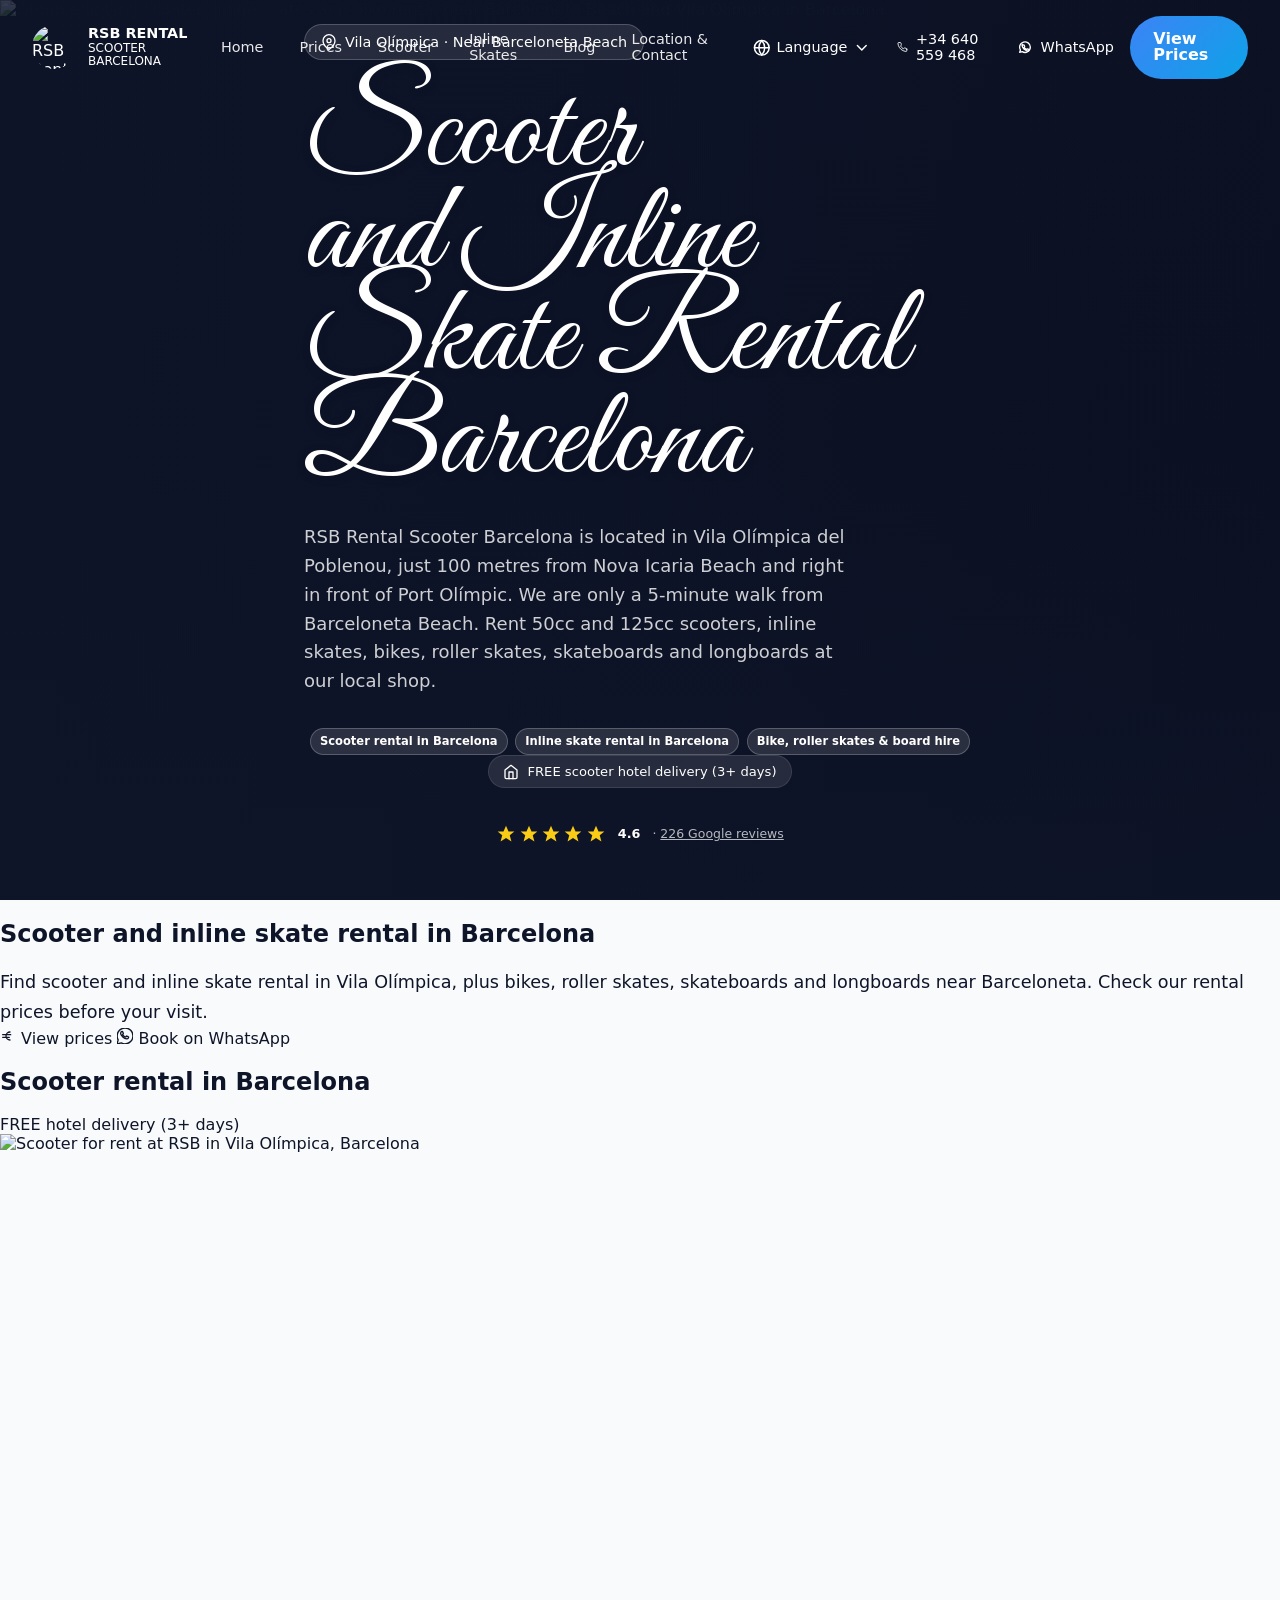
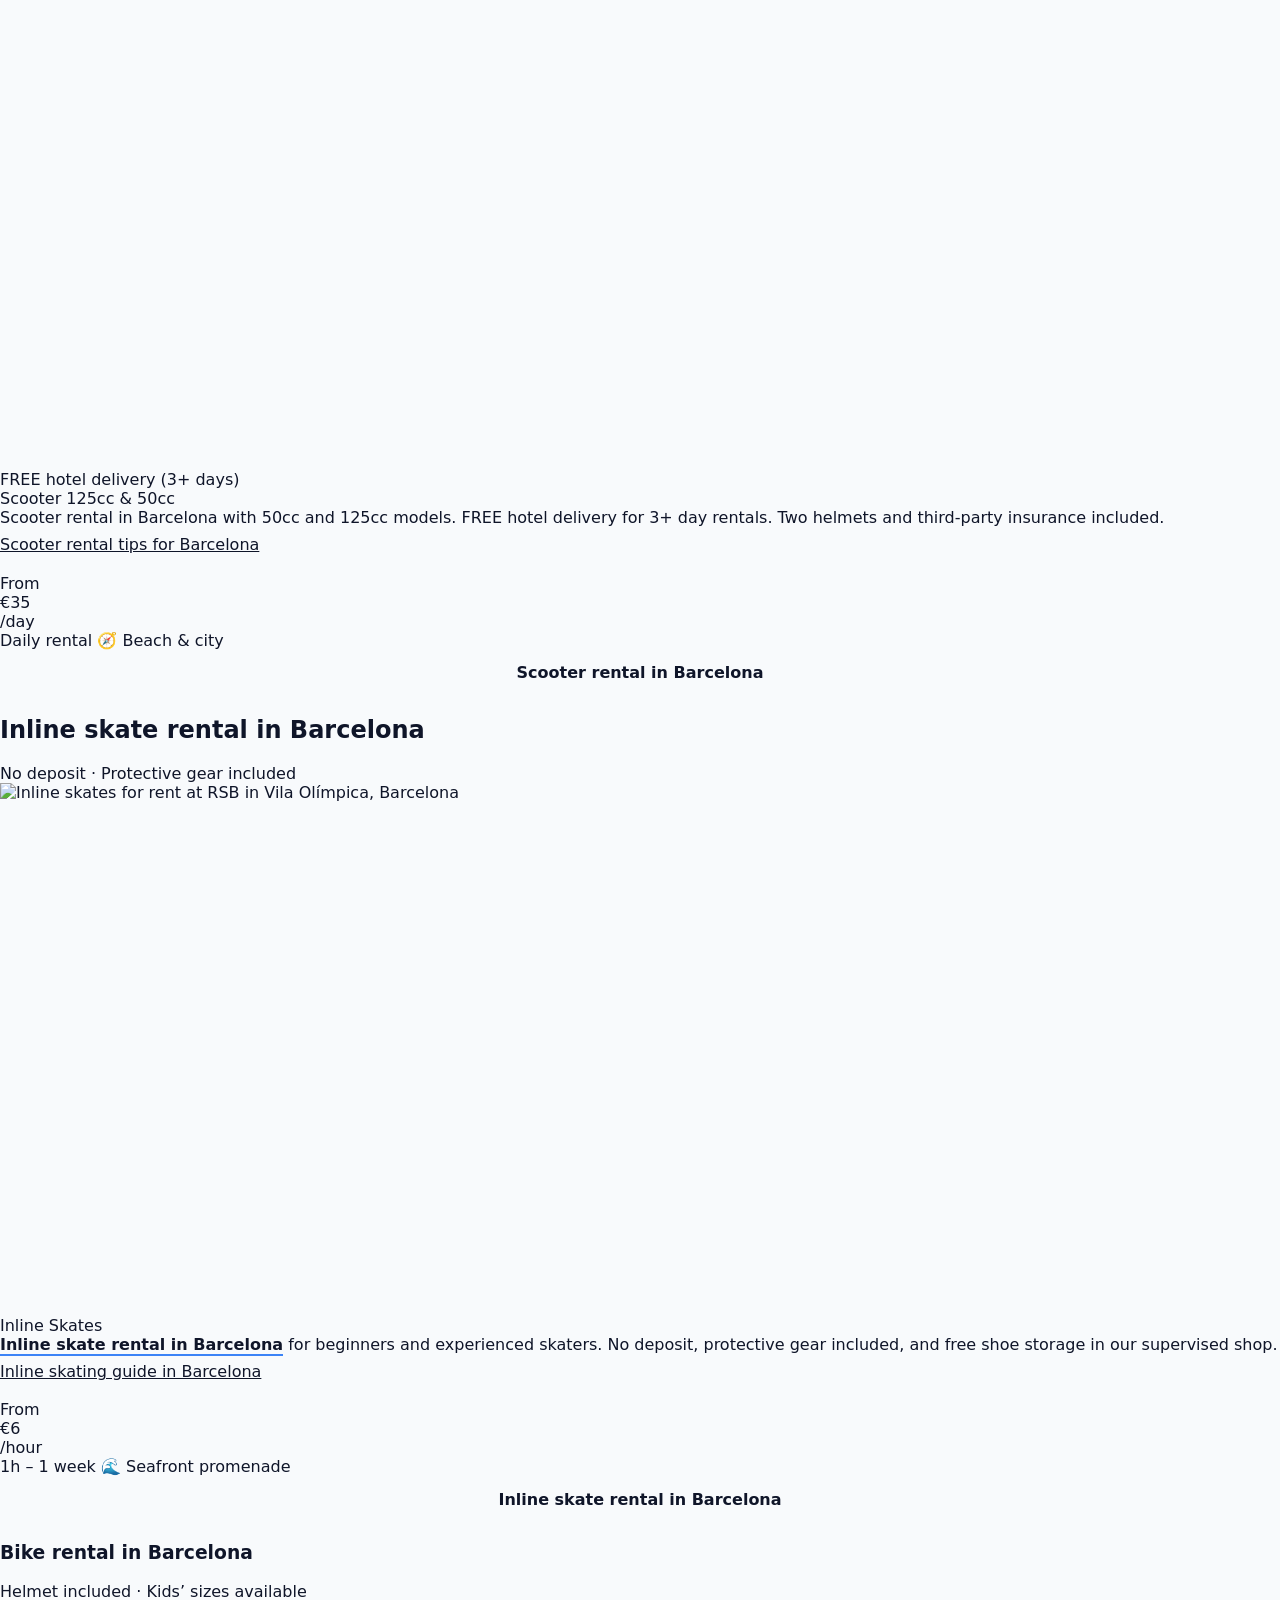
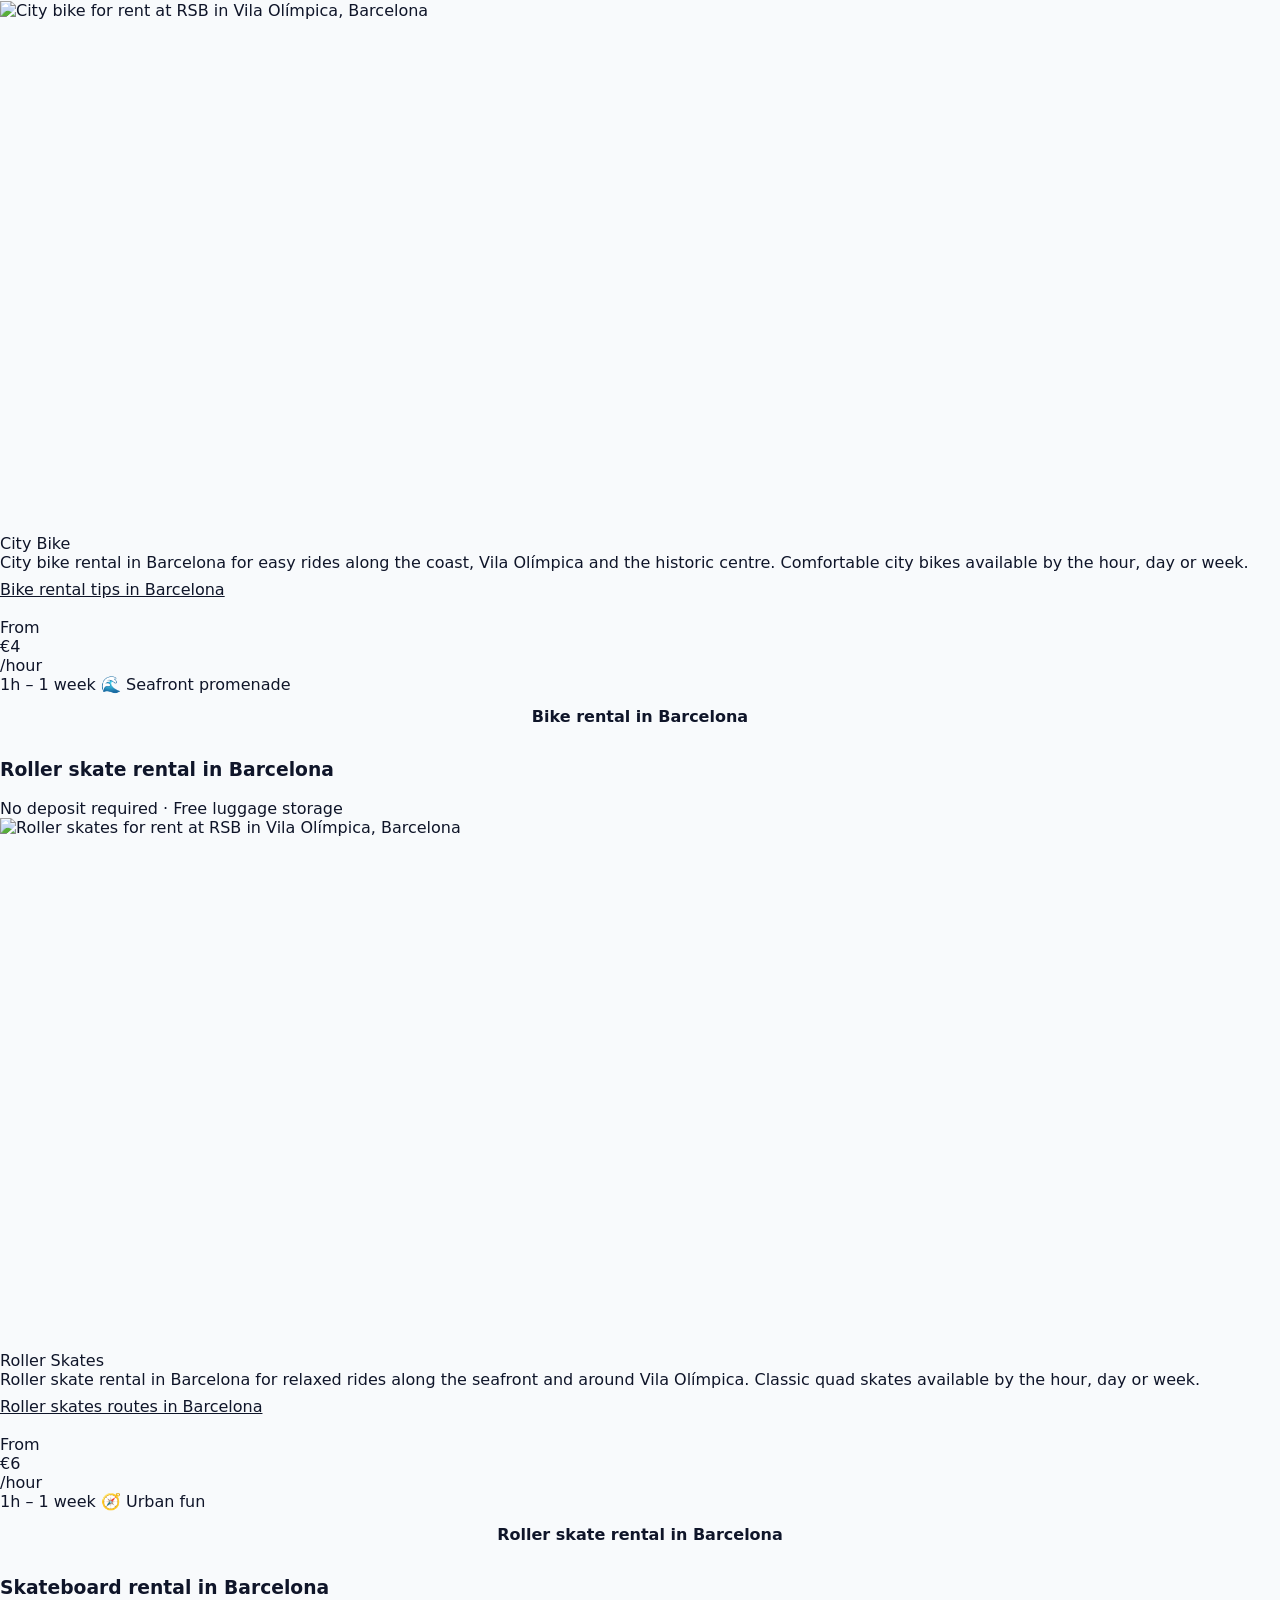
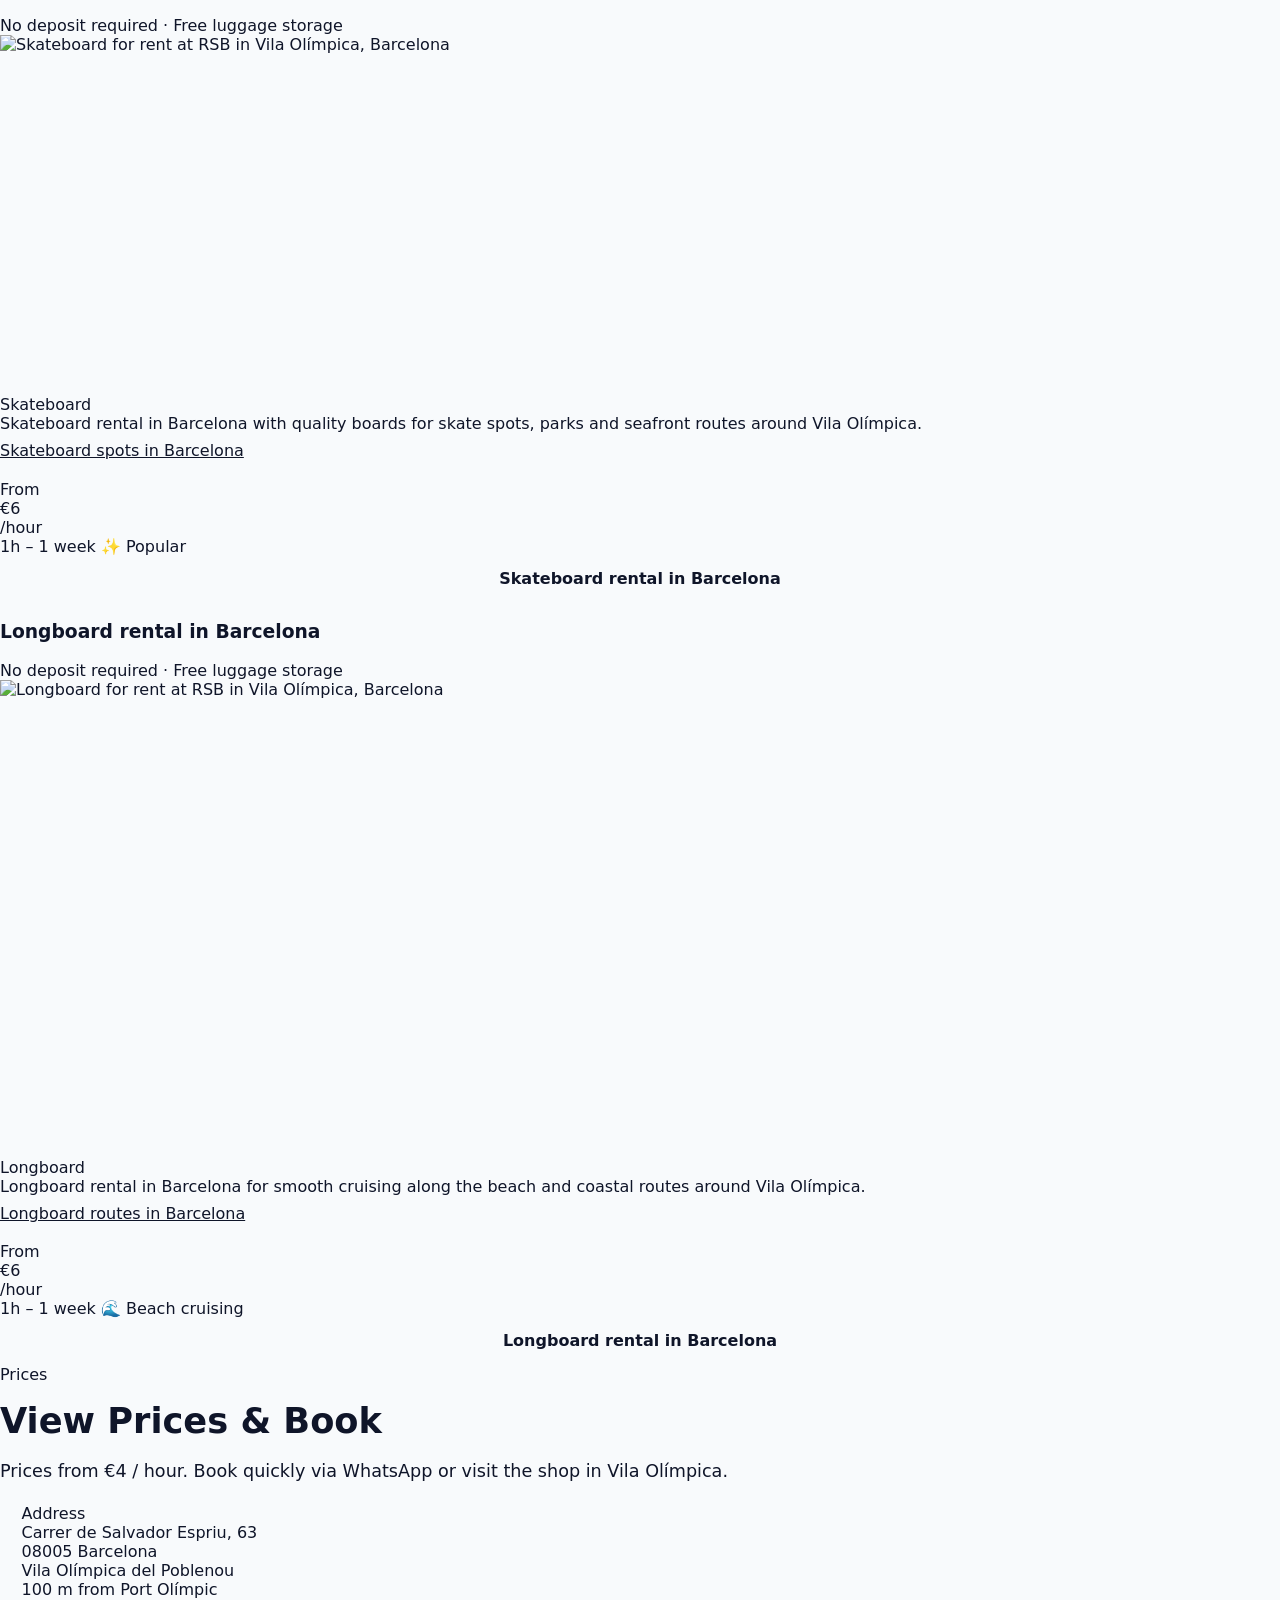
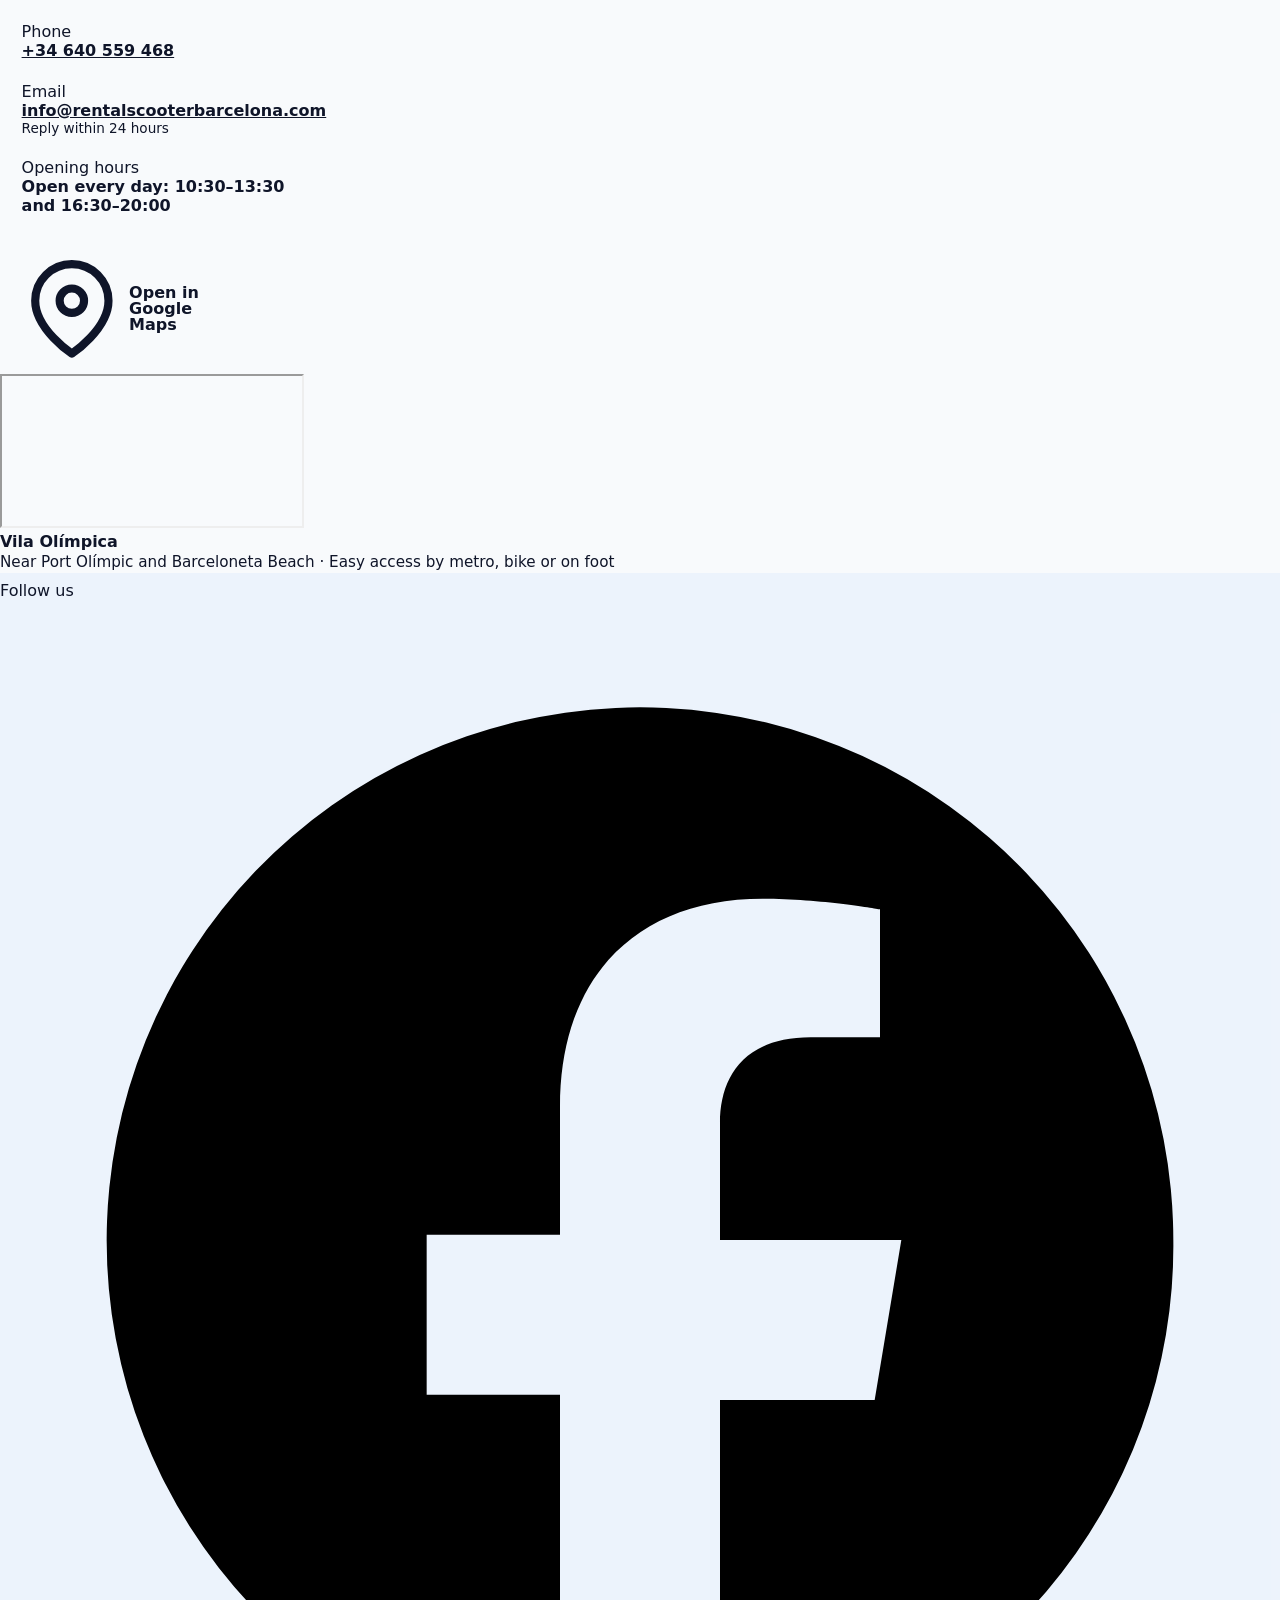
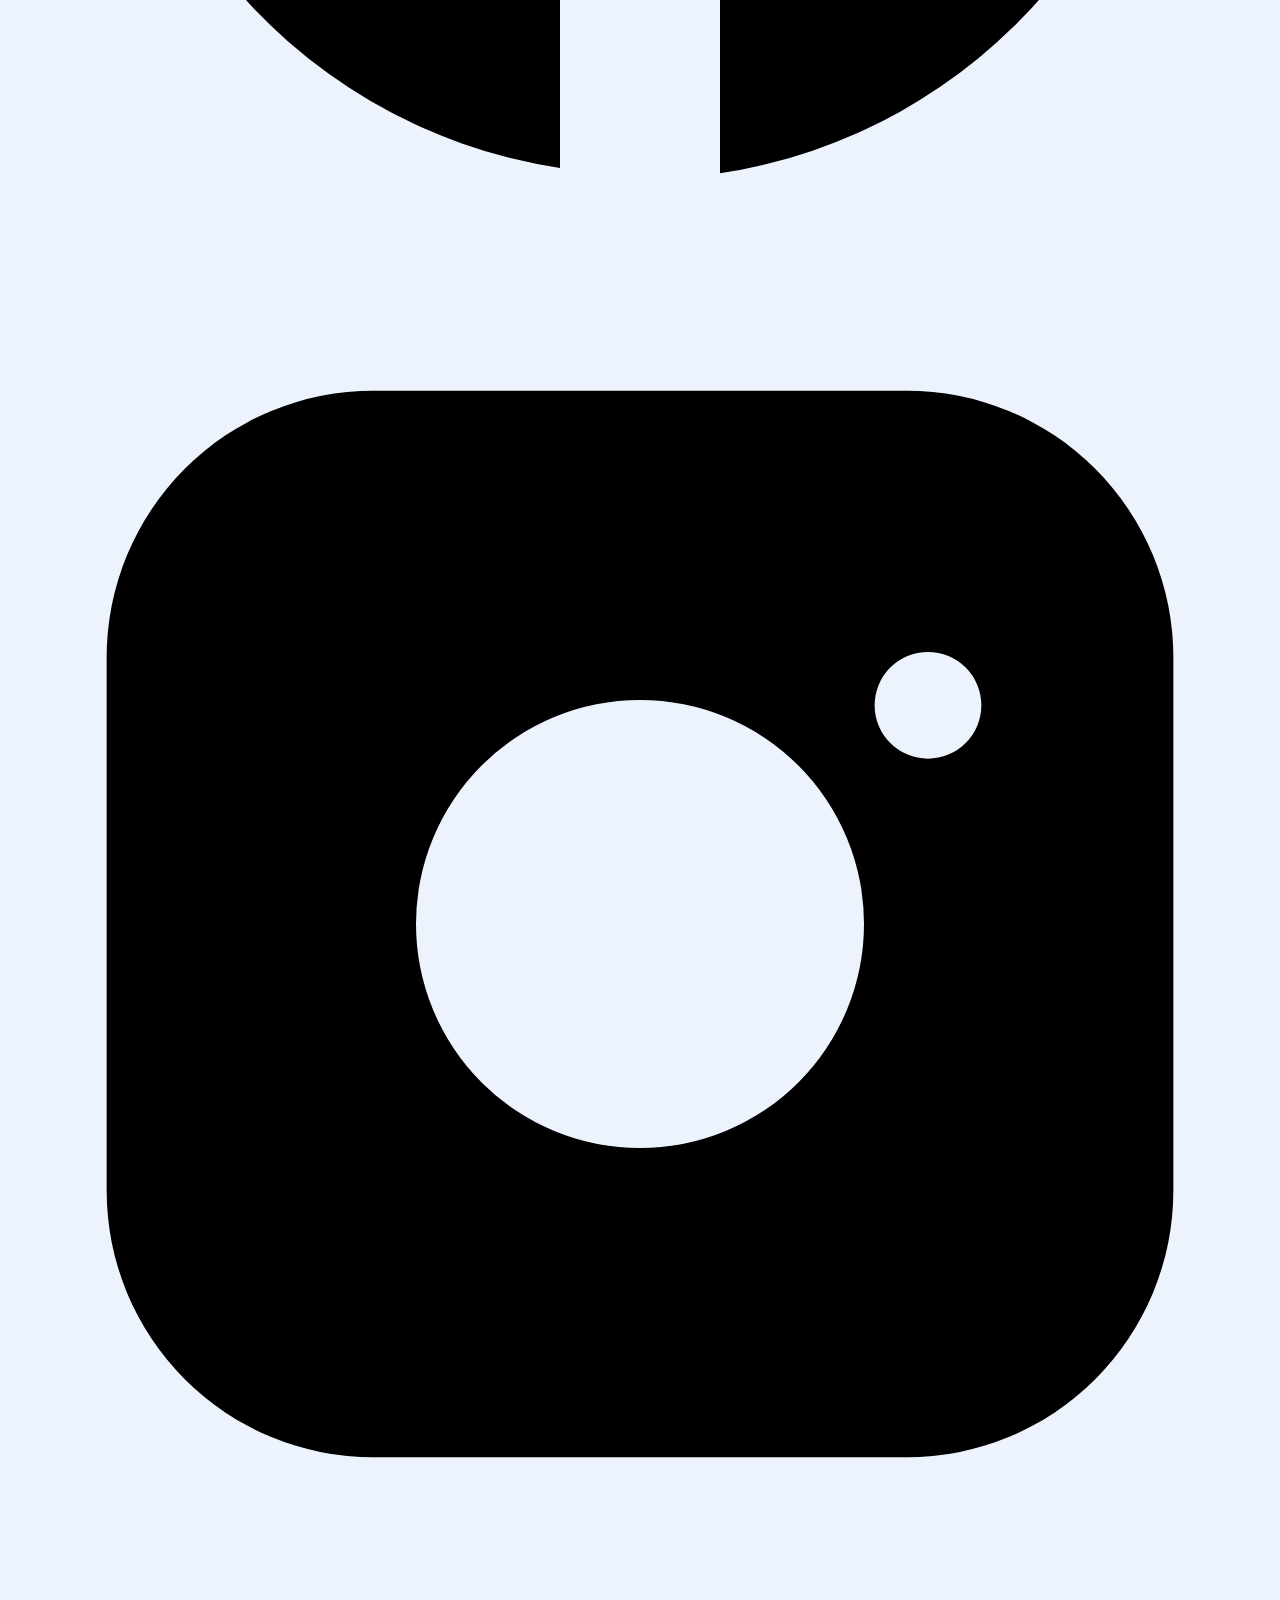
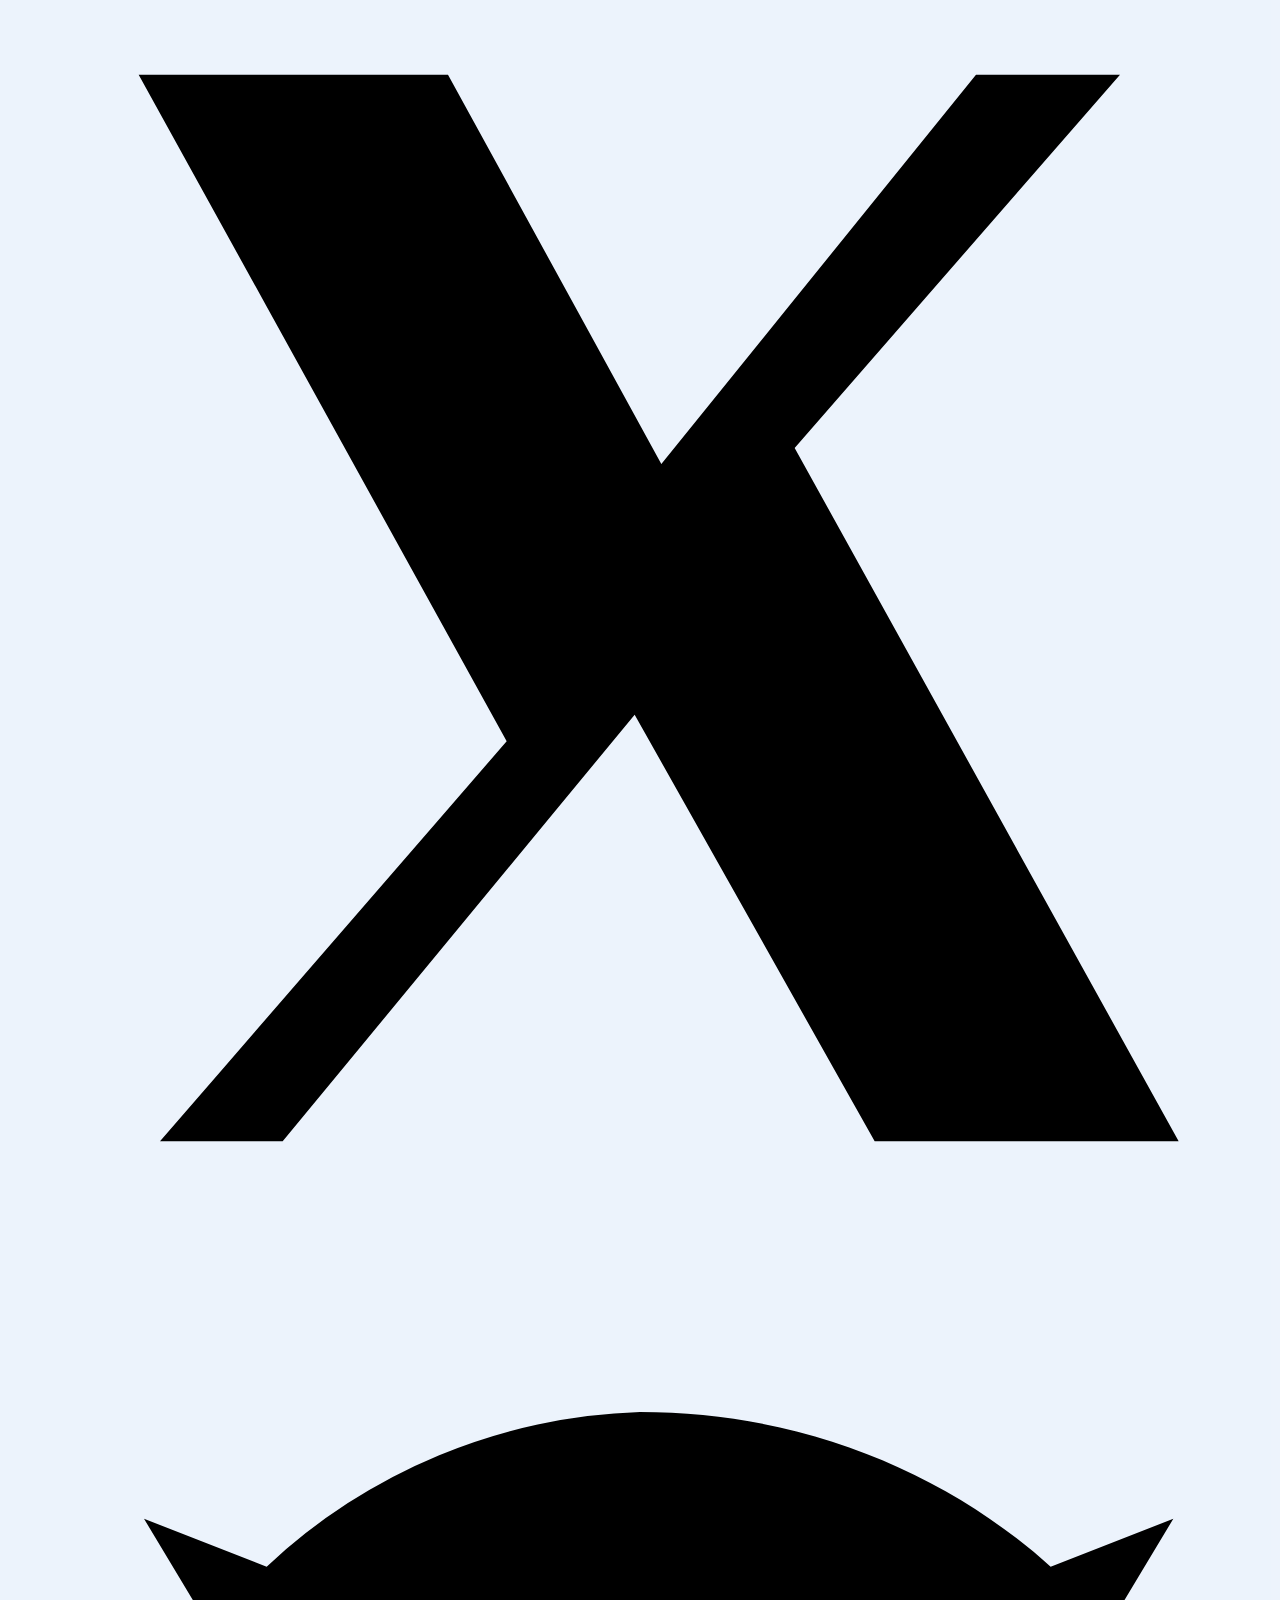
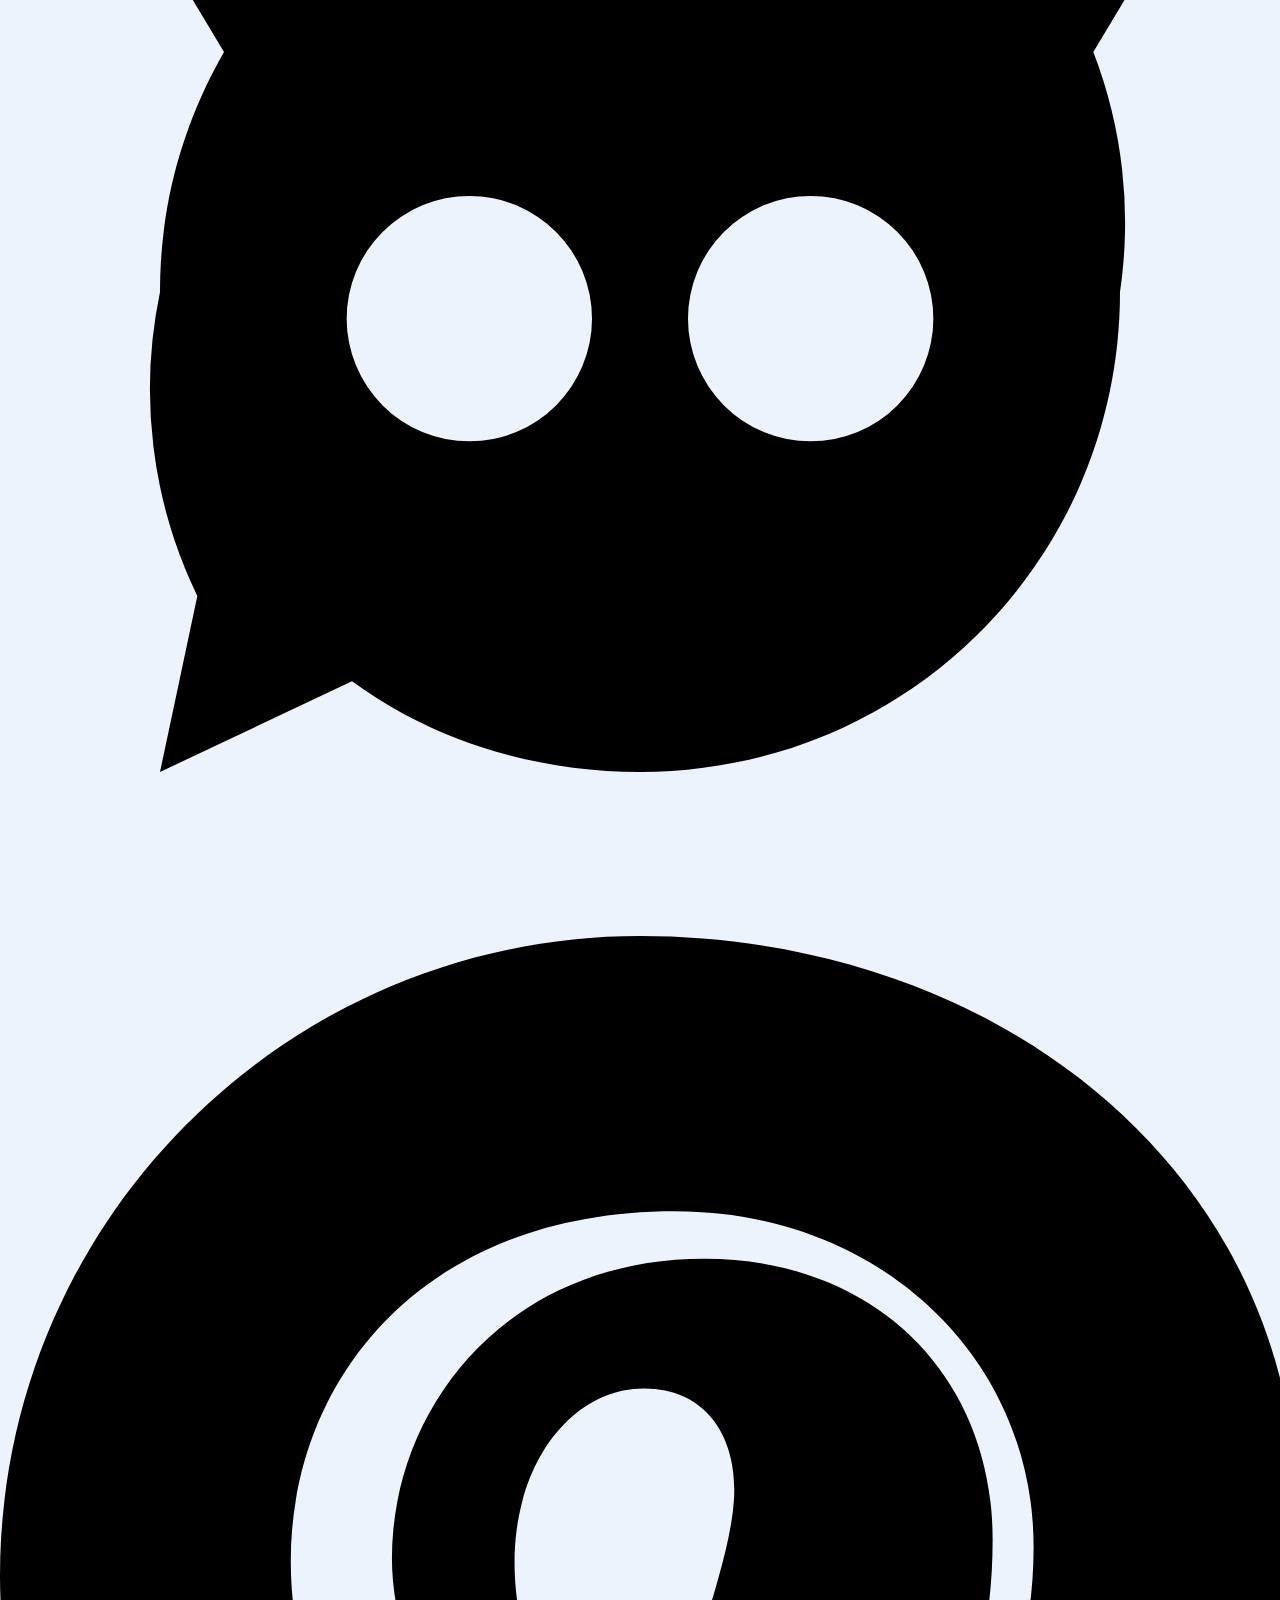
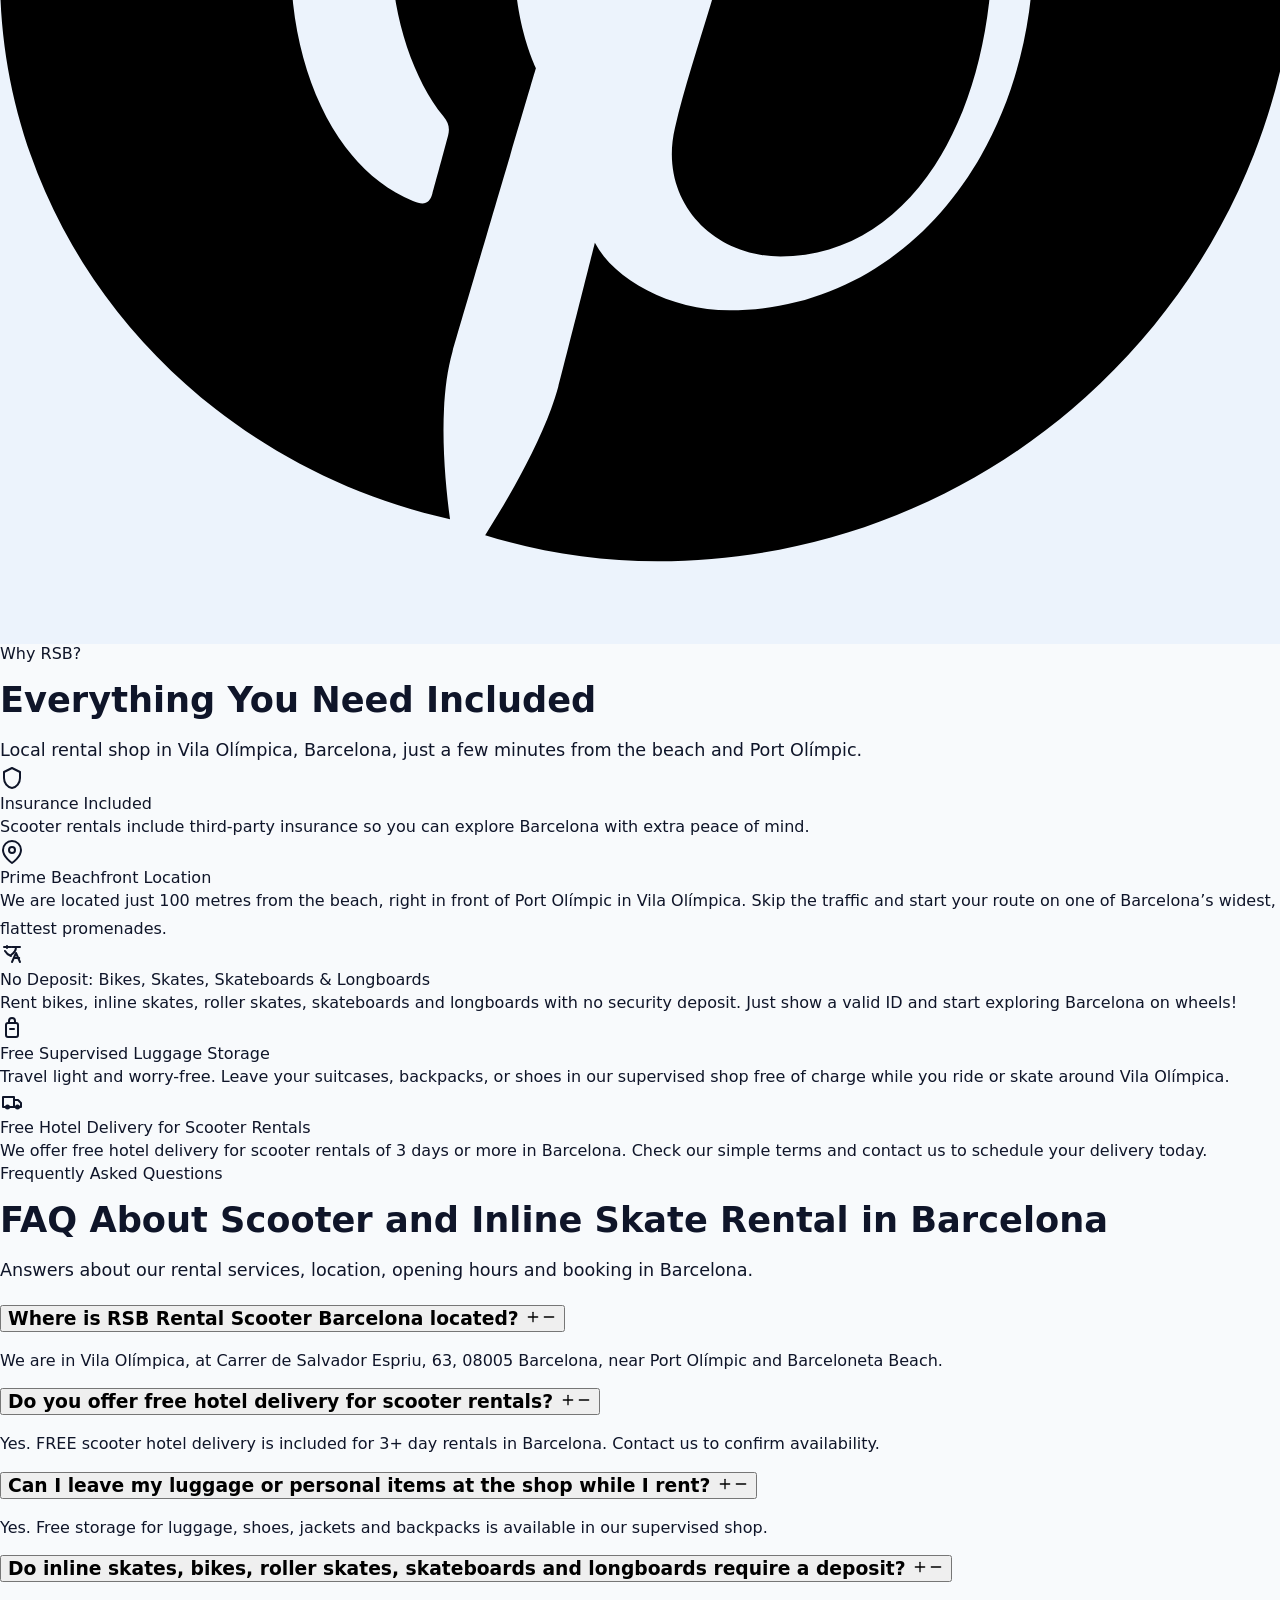
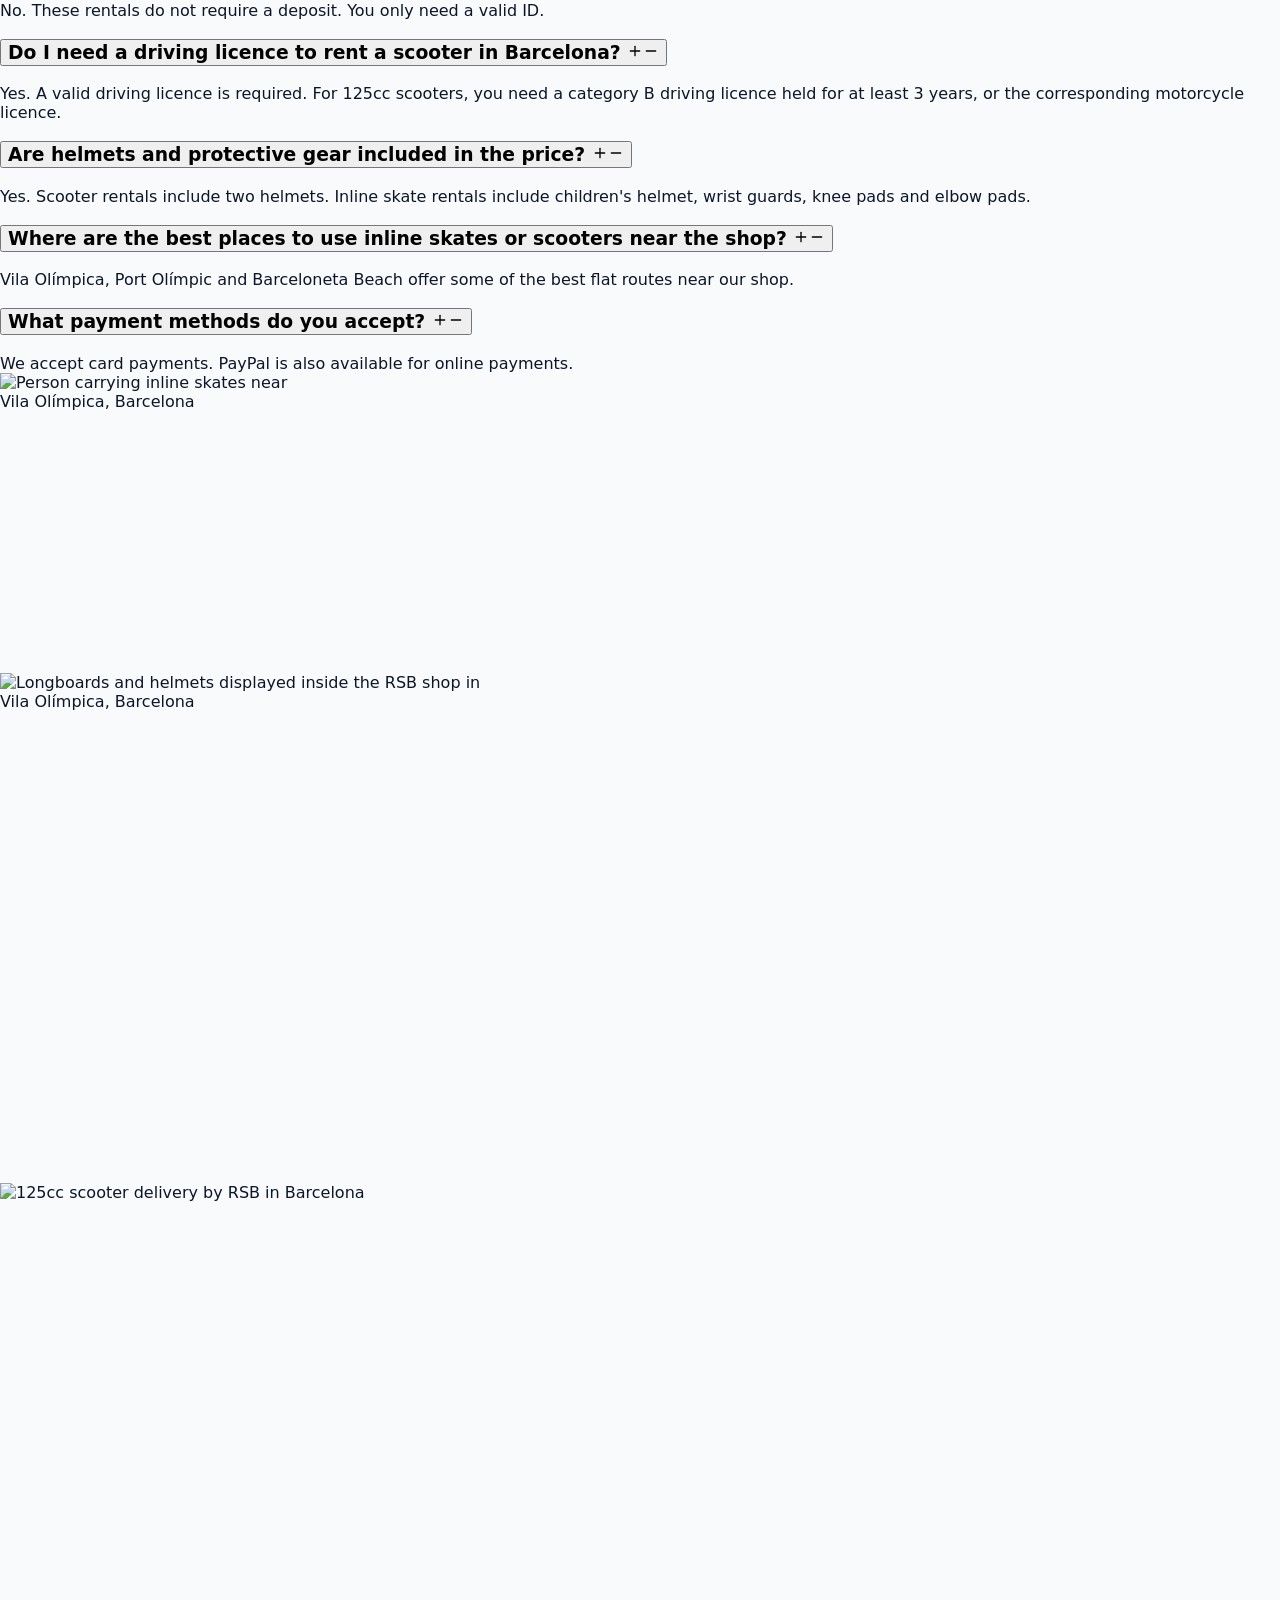
==== commit 62411ea4: "Fix audited multilingual home issues" ====
--- a/index.html
+++ b/index.html
@@ -595,7 +595,7 @@
 <header class="site-header" id="siteHeader">
 <div class="container-lg header-inner">
 <a class="brand" href="https://rentalscooterbarcelona.com/">
-<img alt="RSB Rental Scooter Barcelona logo" decoding="async" height="70" sizes="70px" src="https://rentalscooterbarcelona.com/images/rsb-barcelona-rental-logo-2-140-v1.webp" srcset="https://rentalscooterbarcelona.com/images/rsb-barcelona-rental-logo-2-88-v1.webp 88w, https://rentalscooterbarcelona.com/images/rsb-barcelona-rental-logo-2-140-v1.webp 140w" width="70"/>
+<img alt="RSB Rental Scooter Barcelona logo" decoding="async" height="141" sizes="70px" src="https://rentalscooterbarcelona.com/images/rsb-barcelona-rental-logo-2-140-v1.webp" srcset="https://rentalscooterbarcelona.com/images/rsb-barcelona-rental-logo-2-88-v1.webp 88w, https://rentalscooterbarcelona.com/images/rsb-barcelona-rental-logo-2-140-v1.webp 140w" width="140"/>
 <div>
 <div class="title">RSB RENTAL</div>
 <div class="subtitle">SCOOTER BARCELONA</div>
@@ -611,12 +611,12 @@
 </nav>
 <div class="header-cta">
 <div class="dropdown" id="langDropdown">
-<button aria-expanded="false" aria-haspopup="menu" aria-label="Change language" class="dropdown-trigger" id="langTrigger" type="button">
+<button aria-expanded="false" aria-haspopup="menu" aria-label="Change language" class="dropdown-trigger" aria-controls="langMenuDesktop" id="langTrigger" type="button">
 <svg aria-hidden="true" class="icon" fill="none" stroke="currentColor" stroke-linecap="round" stroke-linejoin="round" stroke-width="2" viewbox="0 0 24 24"><circle cx="12" cy="12" r="10"></circle><path d="M2 12h20"></path><path d="M12 2a15.3 15.3 0 0 1 4 10 15.3 15.3 0 0 1-4 10 15.3 15.3 0 0 1-4-10 15.3 15.3 0 0 1 4-10z"></path></svg>
 <span class="hide-xl">Language</span>
 <svg aria-hidden="true" class="icon" fill="none" stroke="currentColor" stroke-linecap="round" stroke-linejoin="round" stroke-width="2" viewbox="0 0 24 24"><polyline points="6 9 12 15 18 9"></polyline></svg>
 </button>
-<div class="dropdown-menu" role="menu">
+<div class="dropdown-menu" id="langMenuDesktop" role="menu">
 <a class="dropdown-item" href="https://rentalscooterbarcelona.com/" role="menuitem"><span class="lang-code">en</span><span>English</span></a><a class="dropdown-item" href="https://rentalscooterbarcelona.com/es/" role="menuitem"><span class="lang-code">es</span><span>Spanish</span></a><a class="dropdown-item" href="https://rentalscooterbarcelona.com/fr/" role="menuitem"><span class="lang-code">fr</span><span>French</span></a><a class="dropdown-item" href="https://rentalscooterbarcelona.com/it/" role="menuitem"><span class="lang-code">it</span><span>Italian</span></a><a class="dropdown-item" href="https://rentalscooterbarcelona.com/de/" role="menuitem"><span class="lang-code">de</span><span>German</span></a><a class="dropdown-item" href="https://rentalscooterbarcelona.com/nl/" role="menuitem"><span class="lang-code">nl</span><span>Dutch</span></a><a class="dropdown-item" href="https://rentalscooterbarcelona.com/pt/" role="menuitem"><span class="lang-code">pt</span><span>Portuguese</span></a><a class="dropdown-item" href="https://rentalscooterbarcelona.com/cat/" role="menuitem"><span class="lang-code">ca</span><span>Catalan</span></a><a class="dropdown-item" href="https://rentalscooterbarcelona.com/sv/" role="menuitem"><span class="lang-code">sv</span><span>Svenska</span></a><a class="dropdown-item" href="https://rentalscooterbarcelona.com/pl/" role="menuitem"><span class="lang-code">pl</span><span>Polski</span></a></div>
 </div>
 <a class="phone-link" href="tel:+34640559468">
@@ -631,14 +631,14 @@
 </div>
 <div class="header-right-mobile">
 <div class="dropdown" id="langDropdownMobile">
-<button aria-expanded="false" aria-haspopup="menu" aria-label="Change language" class="dropdown-trigger" id="langTriggerMobile" type="button">
+<button aria-expanded="false" aria-haspopup="menu" aria-label="Change language" class="dropdown-trigger" aria-controls="langMenuMobile" id="langTriggerMobile" type="button">
 <svg aria-hidden="true" class="icon" fill="none" stroke="currentColor" stroke-linecap="round" stroke-linejoin="round" stroke-width="2" viewbox="0 0 24 24"><circle cx="12" cy="12" r="10"></circle><path d="M2 12h20"></path><path d="M12 2a15.3 15.3 0 0 1 4 10 15.3 15.3 0 0 1-4 10 15.3 15.3 0 0 1-4-10 15.3 15.3 0 0 1 4-10z"></path></svg>
 <svg aria-hidden="true" class="icon" fill="none" stroke="currentColor" stroke-linecap="round" stroke-linejoin="round" stroke-width="2" viewbox="0 0 24 24"><polyline points="6 9 12 15 18 9"></polyline></svg>
 </button>
-<div class="dropdown-menu" role="menu">
+<div class="dropdown-menu" id="langMenuMobile" role="menu">
 <a class="dropdown-item" href="https://rentalscooterbarcelona.com/" role="menuitem"><span class="lang-code">en</span><span>English</span></a><a class="dropdown-item" href="https://rentalscooterbarcelona.com/es/" role="menuitem"><span class="lang-code">es</span><span>Spanish</span></a><a class="dropdown-item" href="https://rentalscooterbarcelona.com/fr/" role="menuitem"><span class="lang-code">fr</span><span>French</span></a><a class="dropdown-item" href="https://rentalscooterbarcelona.com/it/" role="menuitem"><span class="lang-code">it</span><span>Italian</span></a><a class="dropdown-item" href="https://rentalscooterbarcelona.com/de/" role="menuitem"><span class="lang-code">de</span><span>German</span></a><a class="dropdown-item" href="https://rentalscooterbarcelona.com/nl/" role="menuitem"><span class="lang-code">nl</span><span>Dutch</span></a><a class="dropdown-item" href="https://rentalscooterbarcelona.com/pt/" role="menuitem"><span class="lang-code">pt</span><span>Portuguese</span></a><a class="dropdown-item" href="https://rentalscooterbarcelona.com/cat/" role="menuitem"><span class="lang-code">ca</span><span>Catalan</span></a><a class="dropdown-item" href="https://rentalscooterbarcelona.com/sv/" role="menuitem"><span class="lang-code">sv</span><span>Svenska</span></a><a class="dropdown-item" href="https://rentalscooterbarcelona.com/pl/" role="menuitem"><span class="lang-code">pl</span><span>Polski</span></a></div>
 </div>
-<button aria-expanded="false" aria-label="Toggle menu" class="icon-btn" id="mobileMenuBtn">
+<button aria-expanded="false" aria-label="Toggle menu" class="icon-btn" aria-controls="mobileMenu" id="mobileMenuBtn">
 <span id="iconMenu"><svg aria-hidden="true" class="icon-xl" fill="none" stroke="currentColor" stroke-linecap="round" stroke-linejoin="round" stroke-width="2" viewbox="0 0 24 24"><line x1="3" x2="21" y1="12" y2="12"></line><line x1="3" x2="21" y1="6" y2="6"></line><line x1="3" x2="21" y1="18" y2="18"></line></svg></span>
 <span id="iconClose" style="display:none"><svg aria-hidden="true" class="icon-xl" fill="none" stroke="currentColor" stroke-linecap="round" stroke-linejoin="round" stroke-width="2" viewbox="0 0 24 24"><line x1="18" x2="6" y1="6" y2="18"></line><line x1="6" x2="18" y1="6" y2="18"></line></svg></span>
 </button>
@@ -678,7 +678,7 @@
 <section aria-labelledby="home-business-facts-title-en" class="hero business-facts" id="hero">
 <div class="hero-bg">
 <div class="layer hero-layer-a">
-<img alt="Group enjoying scooter, inline skates and bike rental near Barceloneta Beach and Vila Olímpica in Barcelona" class="zoom" decoding="async" fetchpriority="high" height="900" sizes="100vw" src="https://rentalscooterbarcelona.com/images/rsb-barcelona-rental-hero-group-beach-1600-v1.webp" srcset="https://rentalscooterbarcelona.com/images/rsb-barcelona-rental-hero-group-beach-480-v1.webp 480w, https://rentalscooterbarcelona.com/images/rsb-barcelona-rental-hero-group-beach-720-v2.webp 720w, https://rentalscooterbarcelona.com/images/rsb-barcelona-rental-hero-group-beach-800-v1.webp 800w, https://rentalscooterbarcelona.com/images/rsb-barcelona-rental-hero-group-beach-1600-v1.webp 1600w" width="1600"/>
+<img alt="Group enjoying scooter, inline skates and bike rental near Barceloneta Beach and Vila Olímpica in Barcelona" class="zoom" decoding="async" fetchpriority="high" height="874" sizes="100vw" src="https://rentalscooterbarcelona.com/images/rsb-barcelona-rental-hero-group-beach-1600-v1.webp" srcset="https://rentalscooterbarcelona.com/images/rsb-barcelona-rental-hero-group-beach-480-v1.webp 480w, https://rentalscooterbarcelona.com/images/rsb-barcelona-rental-hero-group-beach-720-v2.webp 720w, https://rentalscooterbarcelona.com/images/rsb-barcelona-rental-hero-group-beach-800-v1.webp 800w, https://rentalscooterbarcelona.com/images/rsb-barcelona-rental-hero-group-beach-1600-v1.webp 1600w" width="1600"/>
 </div>
 <div class="hero-overlay-1"></div>
 <div class="hero-overlay-2"></div>
@@ -1052,75 +1052,75 @@
 <div class="faq-wrap reveal">
 <div class="faq-item">
 <h3 class="faq-heading">
-<button aria-expanded="false" class="faq-q" type="button">
+<button aria-controls="faqAnswer1" aria-expanded="false" class="faq-q" type="button">
 <span class="faq-question">Where is RSB Rental Scooter Barcelona located?</span>
 <span class="faq-toggle"><svg aria-hidden="true" class="icon" fill="none" stroke="currentColor" stroke-linecap="round" stroke-linejoin="round" stroke-width="2" viewbox="0 0 24 24"><line x1="12" x2="12" y1="5" y2="19"></line><line x1="5" x2="19" y1="12" y2="12"></line></svg><svg aria-hidden="true" class="icon" fill="none" stroke="currentColor" stroke-linecap="round" stroke-linejoin="round" stroke-width="2" viewbox="0 0 24 24"><line x1="5" x2="19" y1="12" y2="12"></line></svg></span>
 </button>
 </h3>
-<div class="faq-a"><p>We are in Vila Olímpica, at Carrer de Salvador Espriu, 63, 08005 Barcelona, near Port Olímpic and Barceloneta Beach.</p></div>
+<div class="faq-a" id="faqAnswer1"><p>We are in Vila Olímpica, at Carrer de Salvador Espriu, 63, 08005 Barcelona, near Port Olímpic and Barceloneta Beach.</p></div>
 </div>
 <div class="faq-item">
 <h3 class="faq-heading">
-<button aria-expanded="false" class="faq-q" type="button">
+<button aria-controls="faqAnswer2" aria-expanded="false" class="faq-q" type="button">
 <span class="faq-question">Do you offer free hotel delivery for scooter rentals?</span>
 <span class="faq-toggle"><svg aria-hidden="true" class="icon" fill="none" stroke="currentColor" stroke-linecap="round" stroke-linejoin="round" stroke-width="2" viewbox="0 0 24 24"><line x1="12" x2="12" y1="5" y2="19"></line><line x1="5" x2="19" y1="12" y2="12"></line></svg><svg aria-hidden="true" class="icon" fill="none" stroke="currentColor" stroke-linecap="round" stroke-linejoin="round" stroke-width="2" viewbox="0 0 24 24"><line x1="5" x2="19" y1="12" y2="12"></line></svg></span>
 </button>
 </h3>
-<div class="faq-a"><p>Yes. FREE scooter hotel delivery is included for 3+ day rentals in Barcelona. Contact us to confirm availability.</p></div>
+<div class="faq-a" id="faqAnswer2"><p>Yes. FREE scooter hotel delivery is included for 3+ day rentals in Barcelona. Contact us to confirm availability.</p></div>
 </div>
 <div class="faq-item">
 <h3 class="faq-heading">
-<button aria-expanded="false" class="faq-q" type="button">
+<button aria-controls="faqAnswer3" aria-expanded="false" class="faq-q" type="button">
 <span class="faq-question">Can I leave my luggage or personal items at the shop while I rent?</span>
 <span class="faq-toggle"><svg aria-hidden="true" class="icon" fill="none" stroke="currentColor" stroke-linecap="round" stroke-linejoin="round" stroke-width="2" viewbox="0 0 24 24"><line x1="12" x2="12" y1="5" y2="19"></line><line x1="5" x2="19" y1="12" y2="12"></line></svg><svg aria-hidden="true" class="icon" fill="none" stroke="currentColor" stroke-linecap="round" stroke-linejoin="round" stroke-width="2" viewbox="0 0 24 24"><line x1="5" x2="19" y1="12" y2="12"></line></svg></span>
 </button>
 </h3>
-<div class="faq-a"><p>Yes. Free storage for luggage, shoes, jackets and backpacks is available in our supervised shop.</p></div>
+<div class="faq-a" id="faqAnswer3"><p>Yes. Free storage for luggage, shoes, jackets and backpacks is available in our supervised shop.</p></div>
 </div>
 <div class="faq-item">
 <h3 class="faq-heading">
-<button aria-expanded="false" class="faq-q" type="button">
+<button aria-controls="faqAnswer4" aria-expanded="false" class="faq-q" type="button">
 <span class="faq-question">Do inline skates, bikes, roller skates, skateboards and longboards require a deposit?</span>
 <span class="faq-toggle"><svg aria-hidden="true" class="icon" fill="none" stroke="currentColor" stroke-linecap="round" stroke-linejoin="round" stroke-width="2" viewbox="0 0 24 24"><line x1="12" x2="12" y1="5" y2="19"></line><line x1="5" x2="19" y1="12" y2="12"></line></svg><svg aria-hidden="true" class="icon" fill="none" stroke="currentColor" stroke-linecap="round" stroke-linejoin="round" stroke-width="2" viewbox="0 0 24 24"><line x1="5" x2="19" y1="12" y2="12"></line></svg></span>
 </button>
 </h3>
-<div class="faq-a"><p>No. These rentals do not require a deposit. You only need a valid ID.</p></div>
+<div class="faq-a" id="faqAnswer4"><p>No. These rentals do not require a deposit. You only need a valid ID.</p></div>
 </div>
 <div class="faq-item">
 <h3 class="faq-heading">
-<button aria-expanded="false" class="faq-q" type="button">
+<button aria-controls="faqAnswer5" aria-expanded="false" class="faq-q" type="button">
 <span class="faq-question">Do I need a driving licence to rent a scooter in Barcelona?</span>
 <span class="faq-toggle"><svg aria-hidden="true" class="icon" fill="none" stroke="currentColor" stroke-linecap="round" stroke-linejoin="round" stroke-width="2" viewbox="0 0 24 24"><line x1="12" x2="12" y1="5" y2="19"></line><line x1="5" x2="19" y1="12" y2="12"></line></svg><svg aria-hidden="true" class="icon" fill="none" stroke="currentColor" stroke-linecap="round" stroke-linejoin="round" stroke-width="2" viewbox="0 0 24 24"><line x1="5" x2="19" y1="12" y2="12"></line></svg></span>
 </button>
 </h3>
-<div class="faq-a"><p>Yes. A valid driving licence is required. For 125cc scooters, you need a category B driving licence held for at least 3 years, or the corresponding motorcycle licence.</p></div>
+<div class="faq-a" id="faqAnswer5"><p>Yes. A valid driving licence is required. For 125cc scooters, you need a category B driving licence held for at least 3 years, or the corresponding motorcycle licence.</p></div>
 </div>
 <div class="faq-item">
 <h3 class="faq-heading">
-<button aria-expanded="false" class="faq-q" type="button">
+<button aria-controls="faqAnswer6" aria-expanded="false" class="faq-q" type="button">
 <span class="faq-question">Are helmets and protective gear included in the price?</span>
 <span class="faq-toggle"><svg aria-hidden="true" class="icon" fill="none" stroke="currentColor" stroke-linecap="round" stroke-linejoin="round" stroke-width="2" viewbox="0 0 24 24"><line x1="12" x2="12" y1="5" y2="19"></line><line x1="5" x2="19" y1="12" y2="12"></line></svg><svg aria-hidden="true" class="icon" fill="none" stroke="currentColor" stroke-linecap="round" stroke-linejoin="round" stroke-width="2" viewbox="0 0 24 24"><line x1="5" x2="19" y1="12" y2="12"></line></svg></span>
 </button>
 </h3>
-<div class="faq-a"><p>Yes. Scooter rentals include two helmets. Inline skate rentals include children's helmet, wrist guards, knee pads and elbow pads.</p></div>
+<div class="faq-a" id="faqAnswer6"><p>Yes. Scooter rentals include two helmets. Inline skate rentals include children's helmet, wrist guards, knee pads and elbow pads.</p></div>
 </div>
 <div class="faq-item">
 <h3 class="faq-heading">
-<button aria-expanded="false" class="faq-q" type="button">
+<button aria-controls="faqAnswer7" aria-expanded="false" class="faq-q" type="button">
 <span class="faq-question">Where are the best places to use inline skates or scooters near the shop?</span>
 <span class="faq-toggle"><svg aria-hidden="true" class="icon" fill="none" stroke="currentColor" stroke-linecap="round" stroke-linejoin="round" stroke-width="2" viewbox="0 0 24 24"><line x1="12" x2="12" y1="5" y2="19"></line><line x1="5" x2="19" y1="12" y2="12"></line></svg><svg aria-hidden="true" class="icon" fill="none" stroke="currentColor" stroke-linecap="round" stroke-linejoin="round" stroke-width="2" viewbox="0 0 24 24"><line x1="5" x2="19" y1="12" y2="12"></line></svg></span>
 </button>
 </h3>
-<div class="faq-a"><p>Vila Olímpica, Port Olímpic and Barceloneta Beach offer some of the best flat routes near our shop.</p></div>
+<div class="faq-a" id="faqAnswer7"><p>Vila Olímpica, Port Olímpic and Barceloneta Beach offer some of the best flat routes near our shop.</p></div>
 </div>
 <div class="faq-item">
 <h3 class="faq-heading">
-<button aria-expanded="false" class="faq-q" type="button">
+<button aria-controls="faqAnswer8" aria-expanded="false" class="faq-q" type="button">
 <span class="faq-question">What payment methods do you accept?</span>
 <span class="faq-toggle"><svg aria-hidden="true" class="icon" fill="none" stroke="currentColor" stroke-linecap="round" stroke-linejoin="round" stroke-width="2" viewbox="0 0 24 24"><line x1="12" x2="12" y1="5" y2="19"></line><line x1="5" x2="19" y1="12" y2="12"></line></svg><svg aria-hidden="true" class="icon" fill="none" stroke="currentColor" stroke-linecap="round" stroke-linejoin="round" stroke-width="2" viewbox="0 0 24 24"><line x1="5" x2="19" y1="12" y2="12"></line></svg></span>
 </button>
 </h3>
-<div class="faq-a"><p>We accept card payments. PayPal is also available for online payments.</p></div>
+<div class="faq-a" id="faqAnswer8"><p>We accept card payments. PayPal is also available for online payments.</p></div>
 </div>
 </div>
 </div>
@@ -1128,16 +1128,16 @@
 <div class="gallery">
 <div class="reveal">
 <div role="group" aria-label="Image gallery" class="gallery-track">
-<div class="gallery-item"><img alt="Person carrying inline skates near Vila Olímpica, Barcelona" height="600" loading="lazy" src="https://rentalscooterbarcelona.com/images/9.webp" width="800"/></div>
-<div class="gallery-item"><img alt="Longboards and helmets displayed inside the RSB shop in Vila Olímpica, Barcelona" height="600" loading="lazy" src="https://rentalscooterbarcelona.com/images/skateboards-rental-barcelona.webp" width="800"/></div>
-<div class="gallery-item"><img alt="125cc scooter delivery by RSB in Barcelona" height="600" loading="lazy" src="https://rentalscooterbarcelona.com/images/rsb-barcelona-rental-scooter-barcelona.webp" width="800"/></div>
-<div class="gallery-item"><img alt="Customer renting inline skates at RSB in Vila Olímpica, Barcelona" height="600" loading="lazy" src="https://rentalscooterbarcelona.com/images/2.webp" width="800"/></div>
-<div class="gallery-item"><img alt="Three people longboarding along the Barceloneta seafront at sunset, Barcelona" height="600" loading="lazy" src="https://rentalscooterbarcelona.com/images/rsb-barcelona-rental-rsb-villa-olimpica-del-poble-nou--rent-skateboard-barcelona-soleado-800-v1.webp" width="800"/></div>
-<div class="gallery-item" aria-hidden="true"><img alt="Person carrying inline skates near Vila Olímpica, Barcelona" height="600" loading="lazy" src="https://rentalscooterbarcelona.com/images/9.webp" width="800"/></div>
-<div class="gallery-item" aria-hidden="true"><img alt="Longboards and helmets displayed inside the RSB shop in Vila Olímpica, Barcelona" height="600" loading="lazy" src="https://rentalscooterbarcelona.com/images/skateboards-rental-barcelona.webp" width="800"/></div>
-<div class="gallery-item" aria-hidden="true"><img alt="125cc scooter delivery by RSB in Barcelona" height="600" loading="lazy" src="https://rentalscooterbarcelona.com/images/rsb-barcelona-rental-scooter-barcelona.webp" width="800"/></div>
-<div class="gallery-item" aria-hidden="true"><img alt="Customer renting inline skates at RSB in Vila Olímpica, Barcelona" height="600" loading="lazy" src="https://rentalscooterbarcelona.com/images/2.webp" width="800"/></div>
-<div class="gallery-item" aria-hidden="true"><img alt="Three people longboarding along the Barceloneta seafront at sunset, Barcelona" height="600" loading="lazy" src="https://rentalscooterbarcelona.com/images/rsb-barcelona-rental-rsb-villa-olimpica-del-poble-nou--rent-skateboard-barcelona-soleado-800-v1.webp" width="800"/></div>
+<div class="gallery-item"><img alt="Person carrying inline skates near Vila Olímpica, Barcelona" height="300" loading="lazy" src="https://rentalscooterbarcelona.com/images/9.webp" width="300"/></div>
+<div class="gallery-item"><img alt="Longboards and helmets displayed inside the RSB shop in Vila Olímpica, Barcelona" height="510" loading="lazy" src="https://rentalscooterbarcelona.com/images/skateboards-rental-barcelona.webp" width="514"/></div>
+<div class="gallery-item"><img alt="125cc scooter delivery by RSB in Barcelona" height="607" loading="lazy" src="https://rentalscooterbarcelona.com/images/rsb-barcelona-rental-scooter-barcelona.webp" width="800"/></div>
+<div class="gallery-item"><img alt="Customer renting inline skates at RSB in Vila Olímpica, Barcelona" height="400" loading="lazy" src="https://rentalscooterbarcelona.com/images/2.webp" width="400"/></div>
+<div class="gallery-item"><img alt="Three people longboarding along the Barceloneta seafront at sunset, Barcelona" height="1200" loading="lazy" src="https://rentalscooterbarcelona.com/images/rsb-barcelona-rental-rsb-villa-olimpica-del-poble-nou--rent-skateboard-barcelona-soleado-800-v1.webp" width="800"/></div>
+<div class="gallery-item" aria-hidden="true"><img alt="Person carrying inline skates near Vila Olímpica, Barcelona" height="300" loading="lazy" src="https://rentalscooterbarcelona.com/images/9.webp" width="300"/></div>
+<div class="gallery-item" aria-hidden="true"><img alt="Longboards and helmets displayed inside the RSB shop in Vila Olímpica, Barcelona" height="510" loading="lazy" src="https://rentalscooterbarcelona.com/images/skateboards-rental-barcelona.webp" width="514"/></div>
+<div class="gallery-item" aria-hidden="true"><img alt="125cc scooter delivery by RSB in Barcelona" height="607" loading="lazy" src="https://rentalscooterbarcelona.com/images/rsb-barcelona-rental-scooter-barcelona.webp" width="800"/></div>
+<div class="gallery-item" aria-hidden="true"><img alt="Customer renting inline skates at RSB in Vila Olímpica, Barcelona" height="400" loading="lazy" src="https://rentalscooterbarcelona.com/images/2.webp" width="400"/></div>
+<div class="gallery-item" aria-hidden="true"><img alt="Three people longboarding along the Barceloneta seafront at sunset, Barcelona" height="1200" loading="lazy" src="https://rentalscooterbarcelona.com/images/rsb-barcelona-rental-rsb-villa-olimpica-del-poble-nou--rent-skateboard-barcelona-soleado-800-v1.webp" width="800"/></div>
 </div>
 </div>
 </div>
@@ -1248,7 +1248,7 @@
 <div class="footer-grid">
 <div>
 <div class="footer-brand">
-<div class="footer-badge"><img alt="RSB Rental Scooter Barcelona logo" decoding="async" height="44" loading="lazy" sizes="44px" src="https://rentalscooterbarcelona.com/images/rsb-barcelona-rental-logo-2-88-v1.webp" srcset="https://rentalscooterbarcelona.com/images/rsb-barcelona-rental-logo-2-88-v1.webp 88w, https://rentalscooterbarcelona.com/images/rsb-barcelona-rental-logo-2-140-v1.webp 140w" width="44"/></div>
+<div class="footer-badge"><img alt="RSB Rental Scooter Barcelona logo" decoding="async" height="89" loading="lazy" sizes="44px" src="https://rentalscooterbarcelona.com/images/rsb-barcelona-rental-logo-2-88-v1.webp" srcset="https://rentalscooterbarcelona.com/images/rsb-barcelona-rental-logo-2-88-v1.webp 88w, https://rentalscooterbarcelona.com/images/rsb-barcelona-rental-logo-2-140-v1.webp 140w" width="88"/></div>
 <div>
 <div style="font-weight:900;font-size:1.1rem">RSB RENTAL</div>
 <div style="font-size:0.75rem;color:#ffffff">SCOOTER BARCELONA</div>
